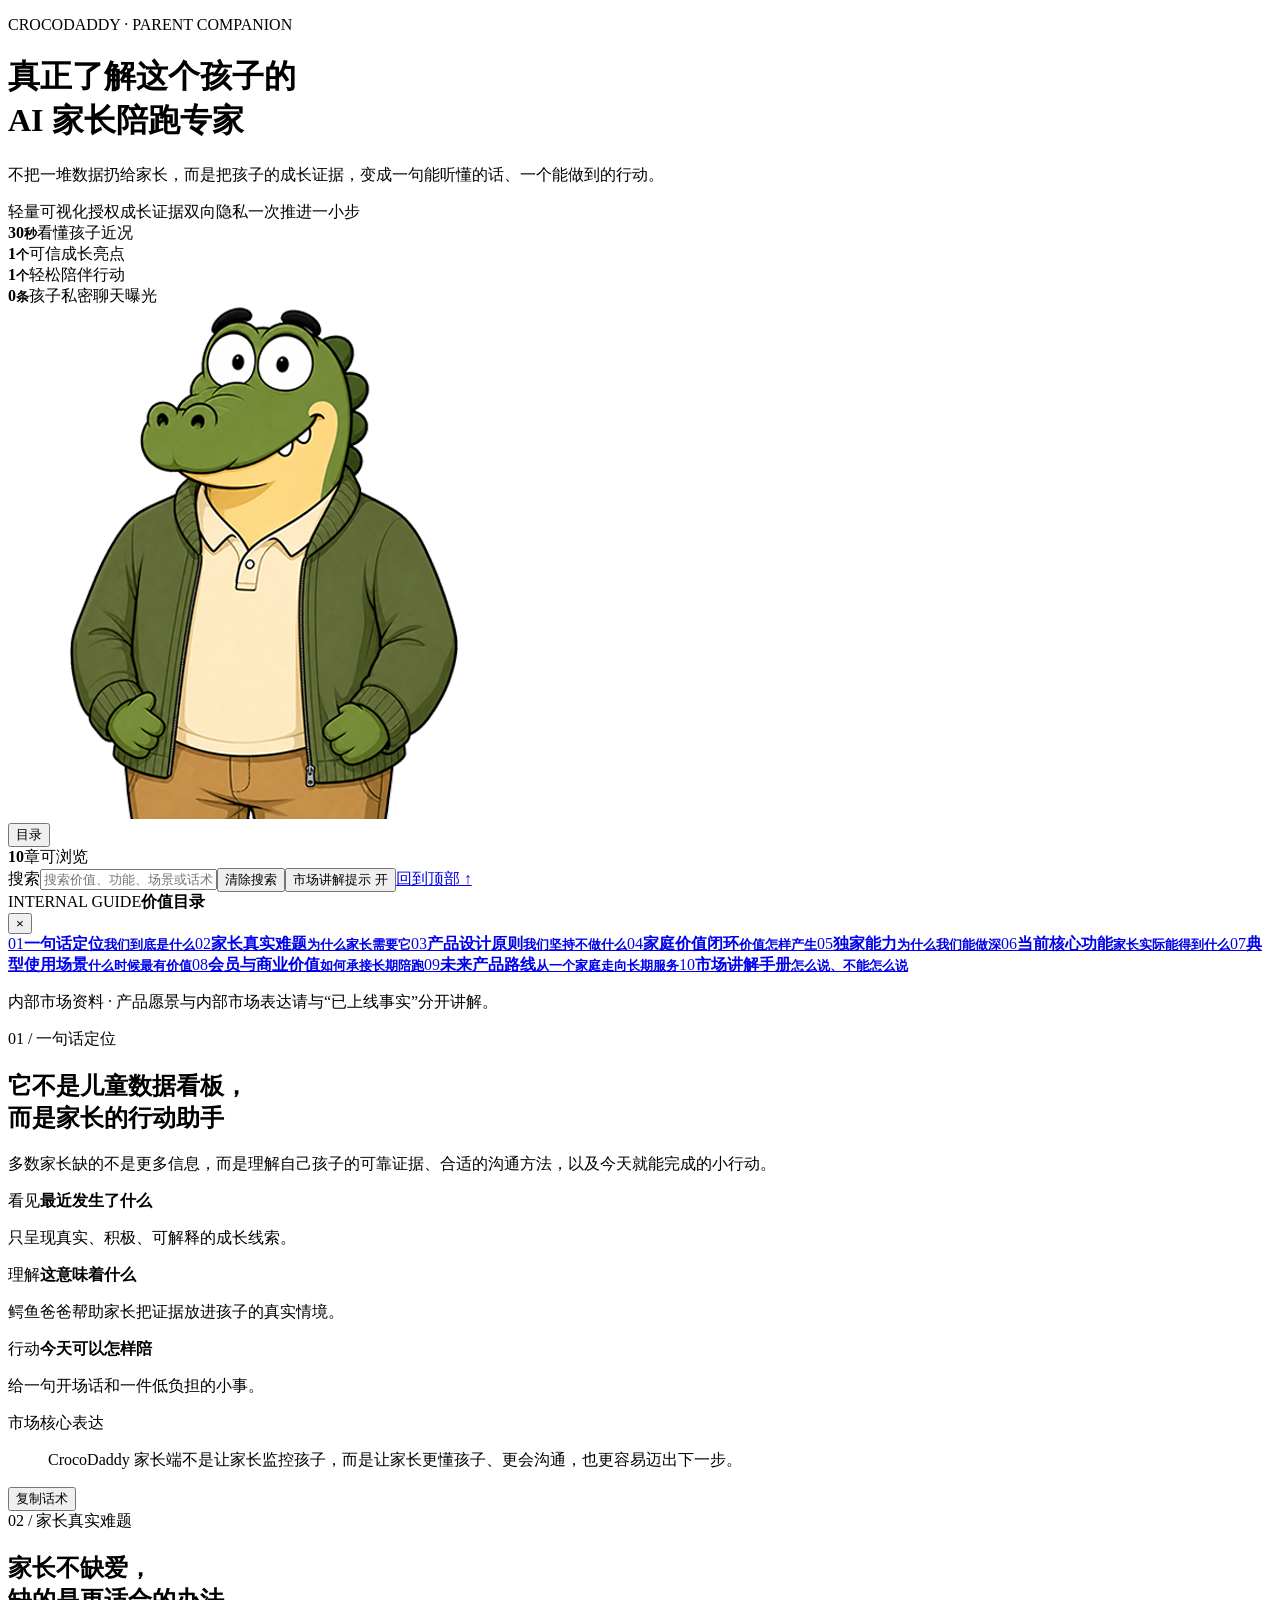
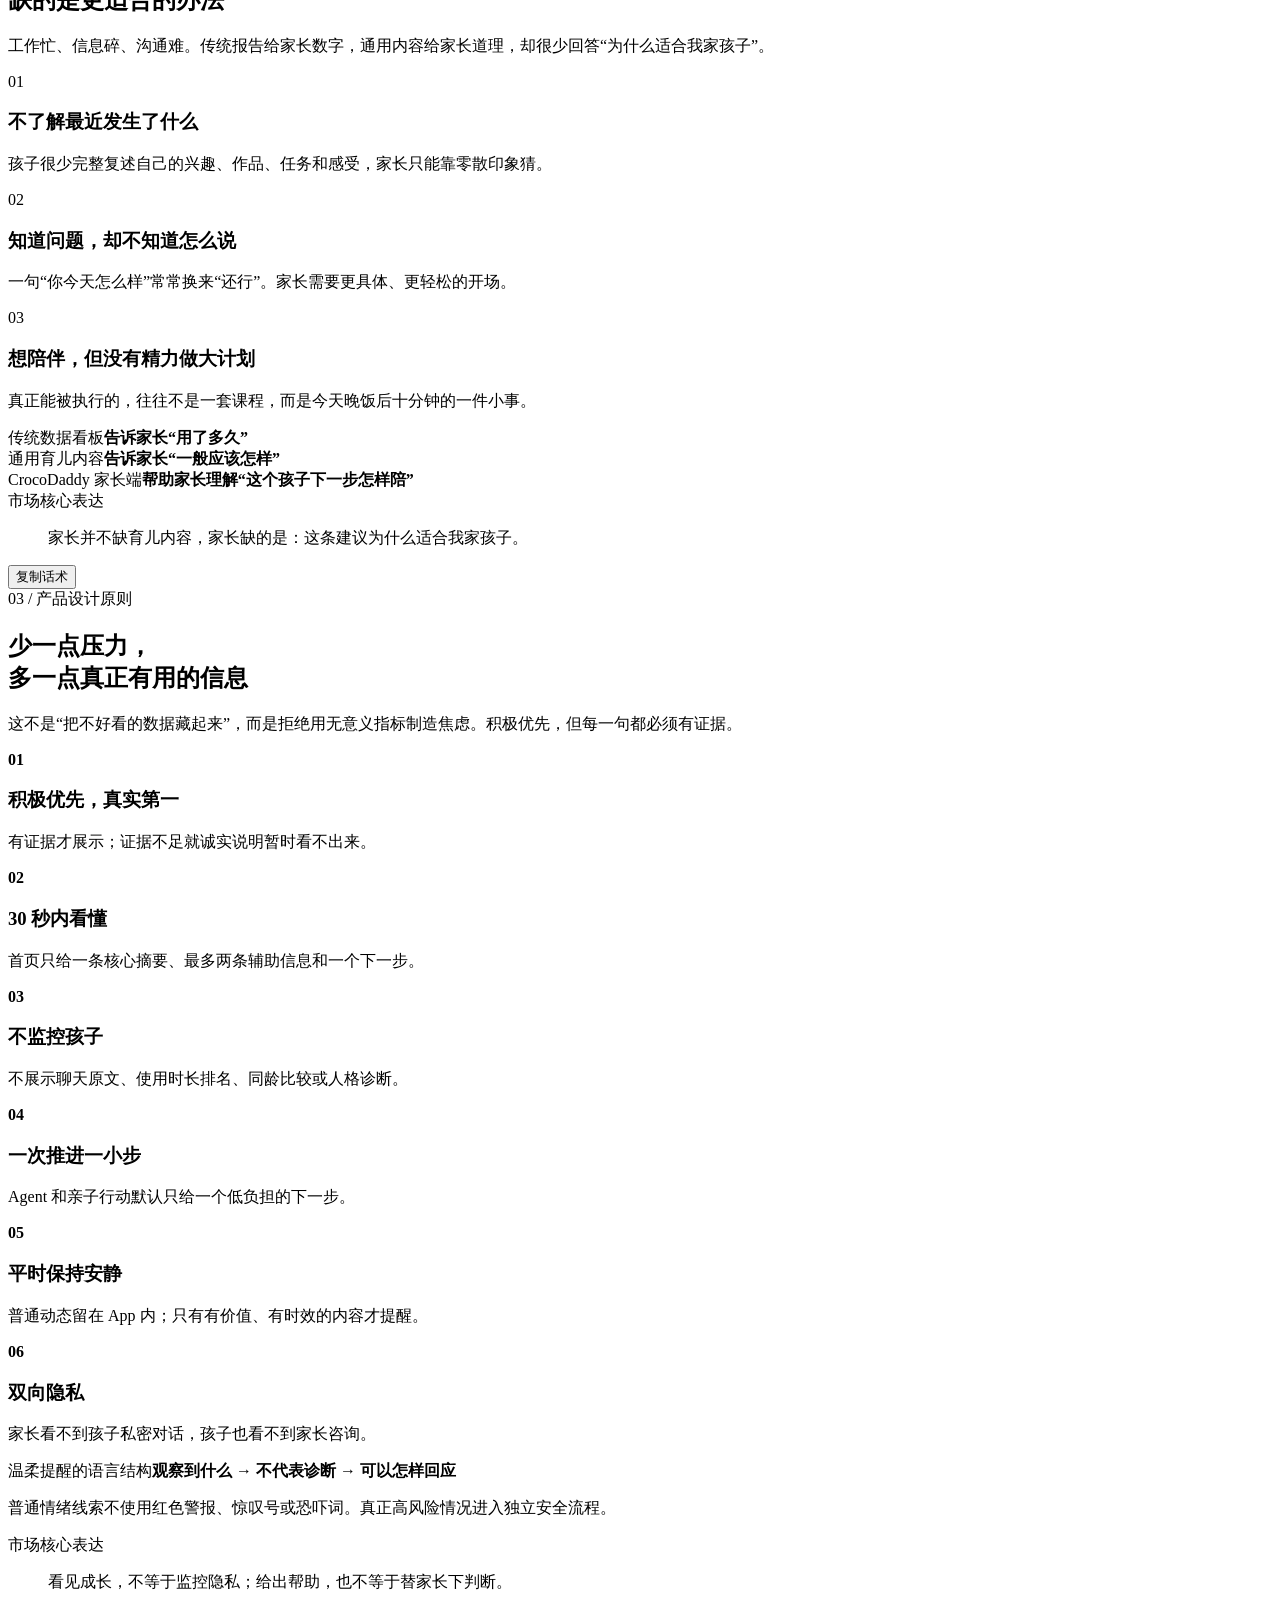
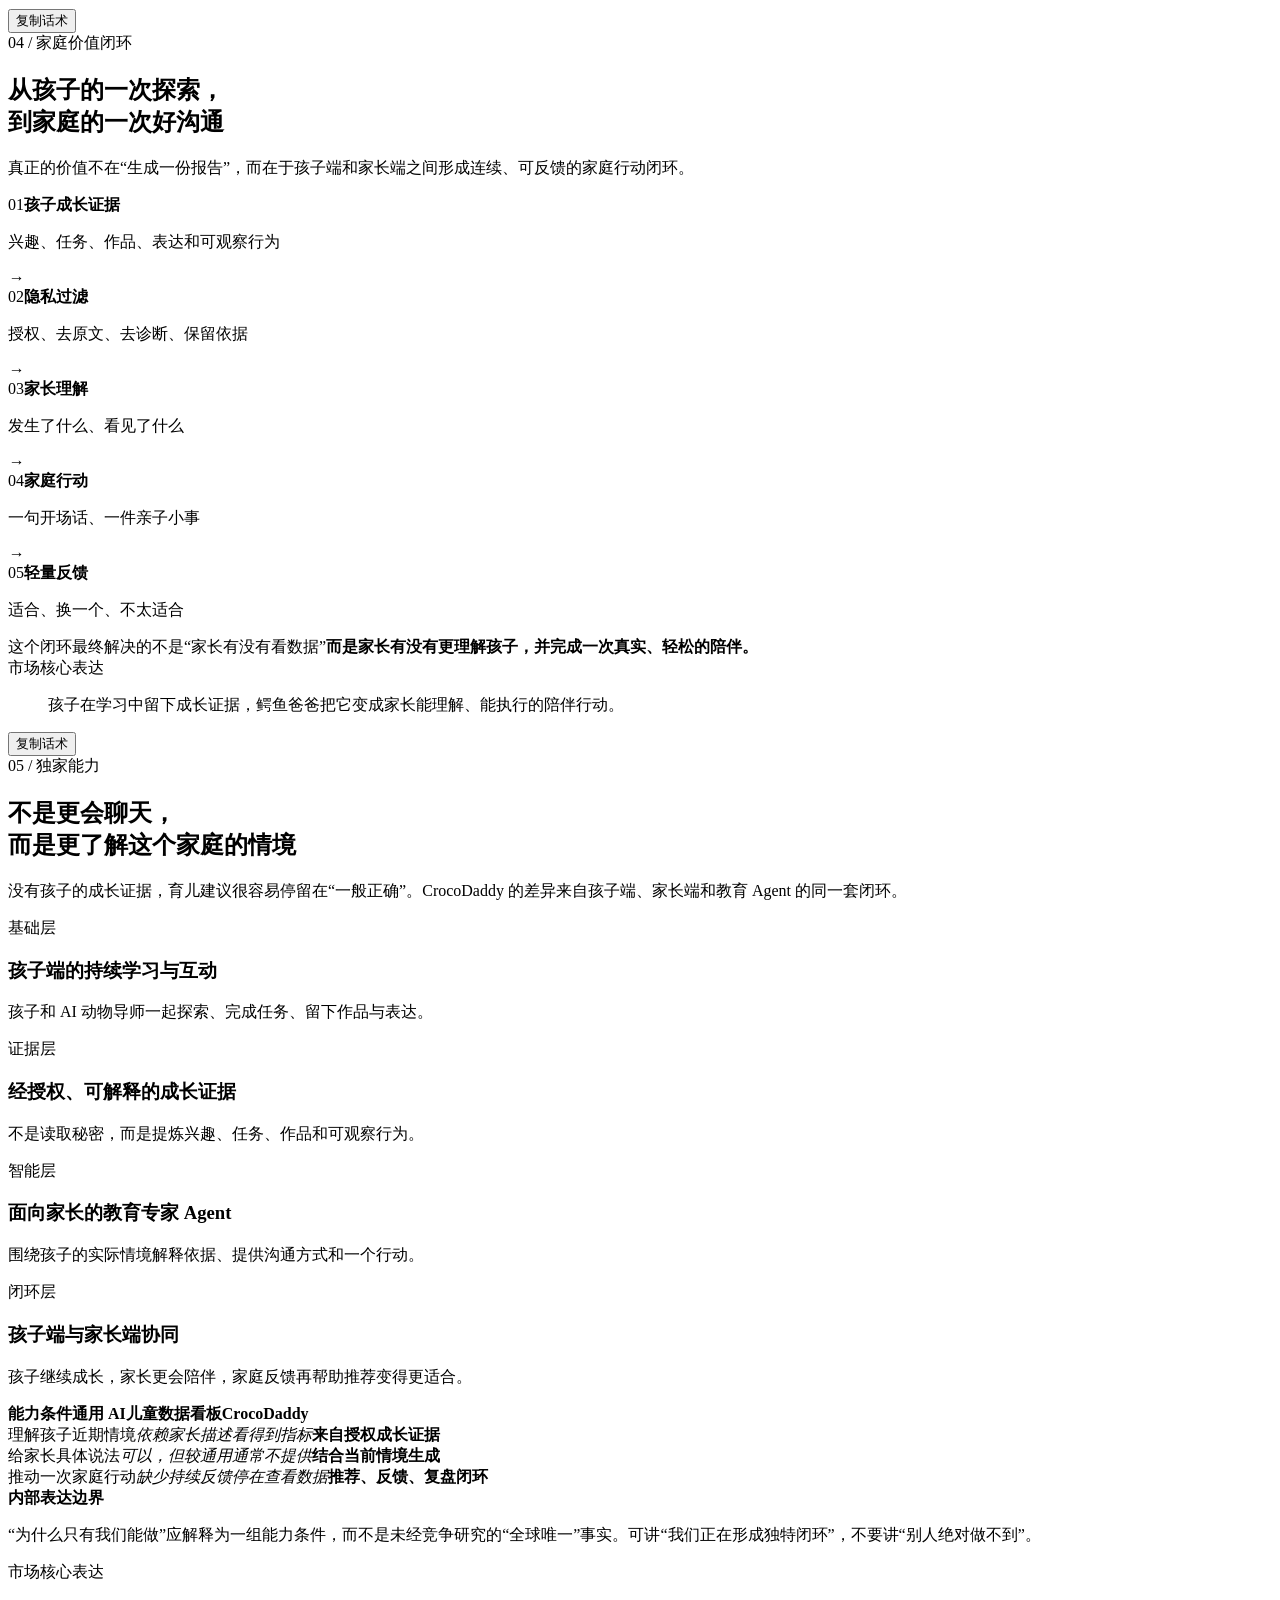
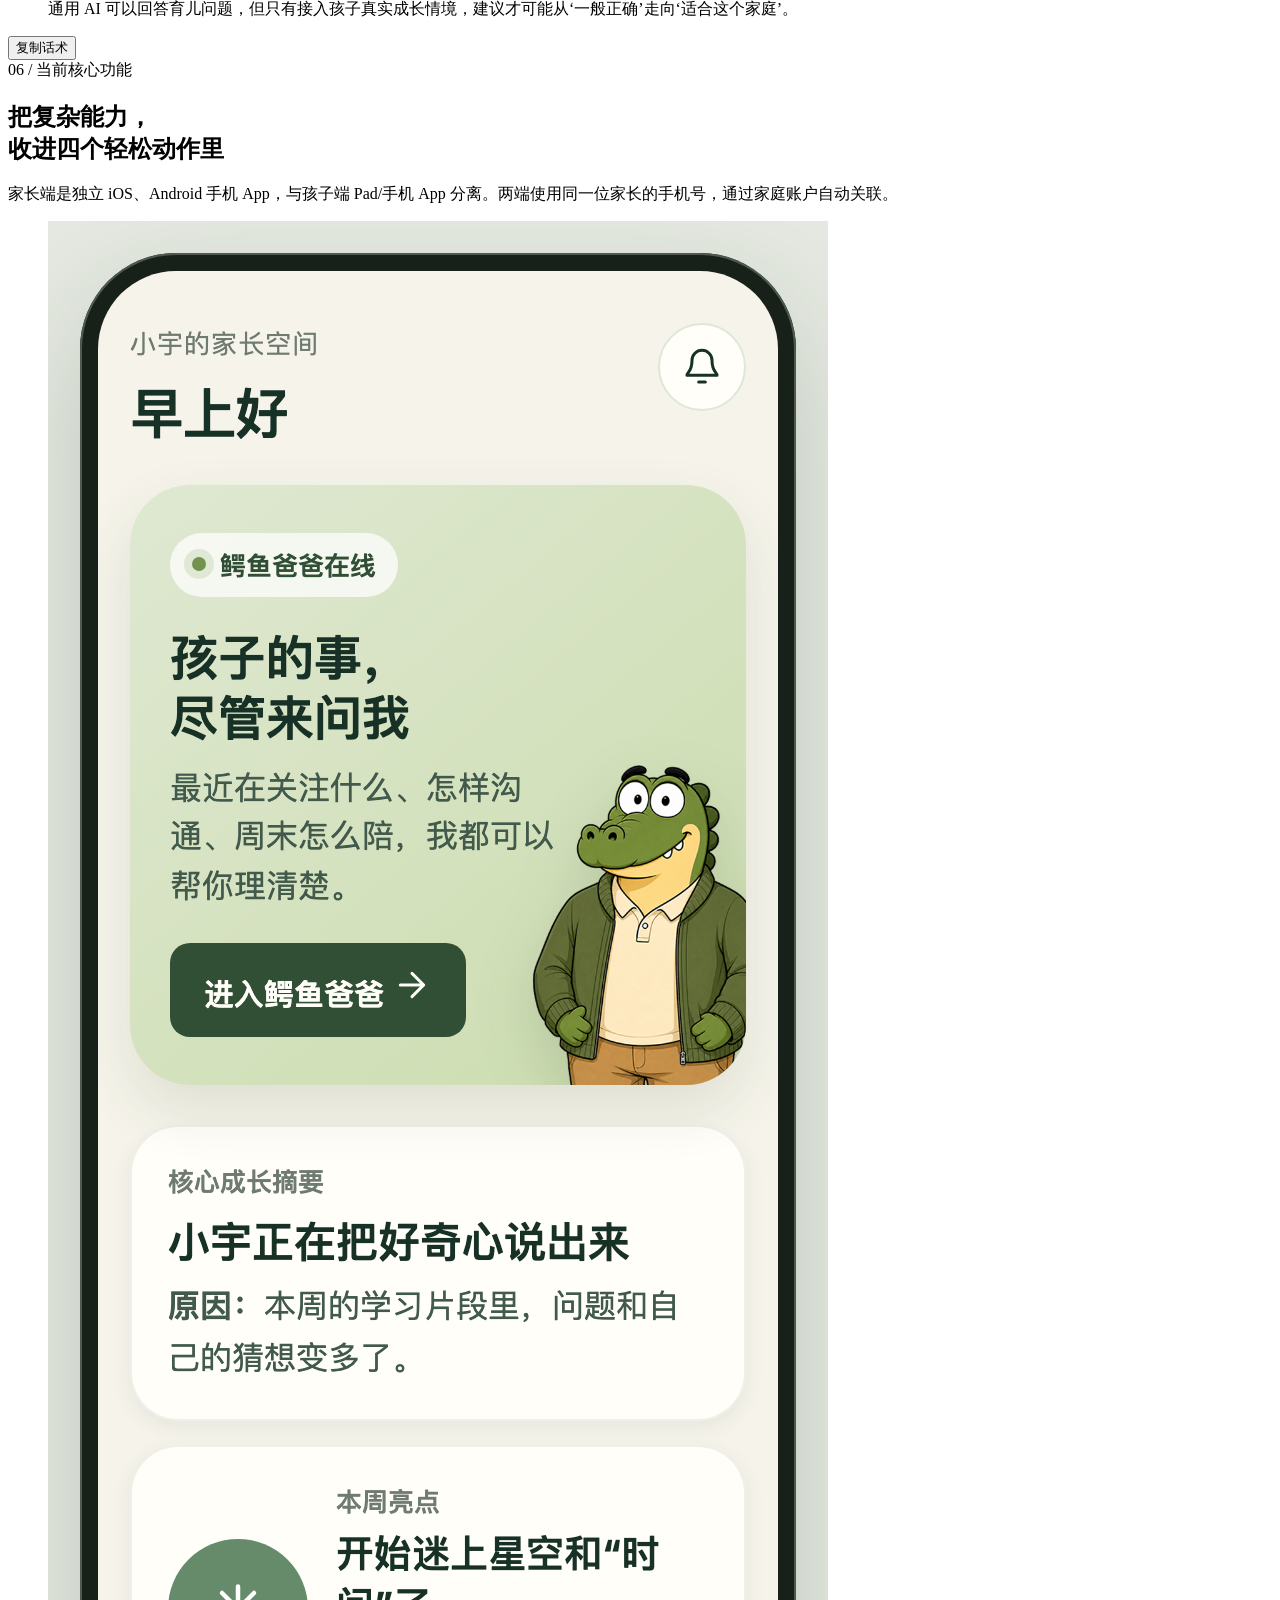
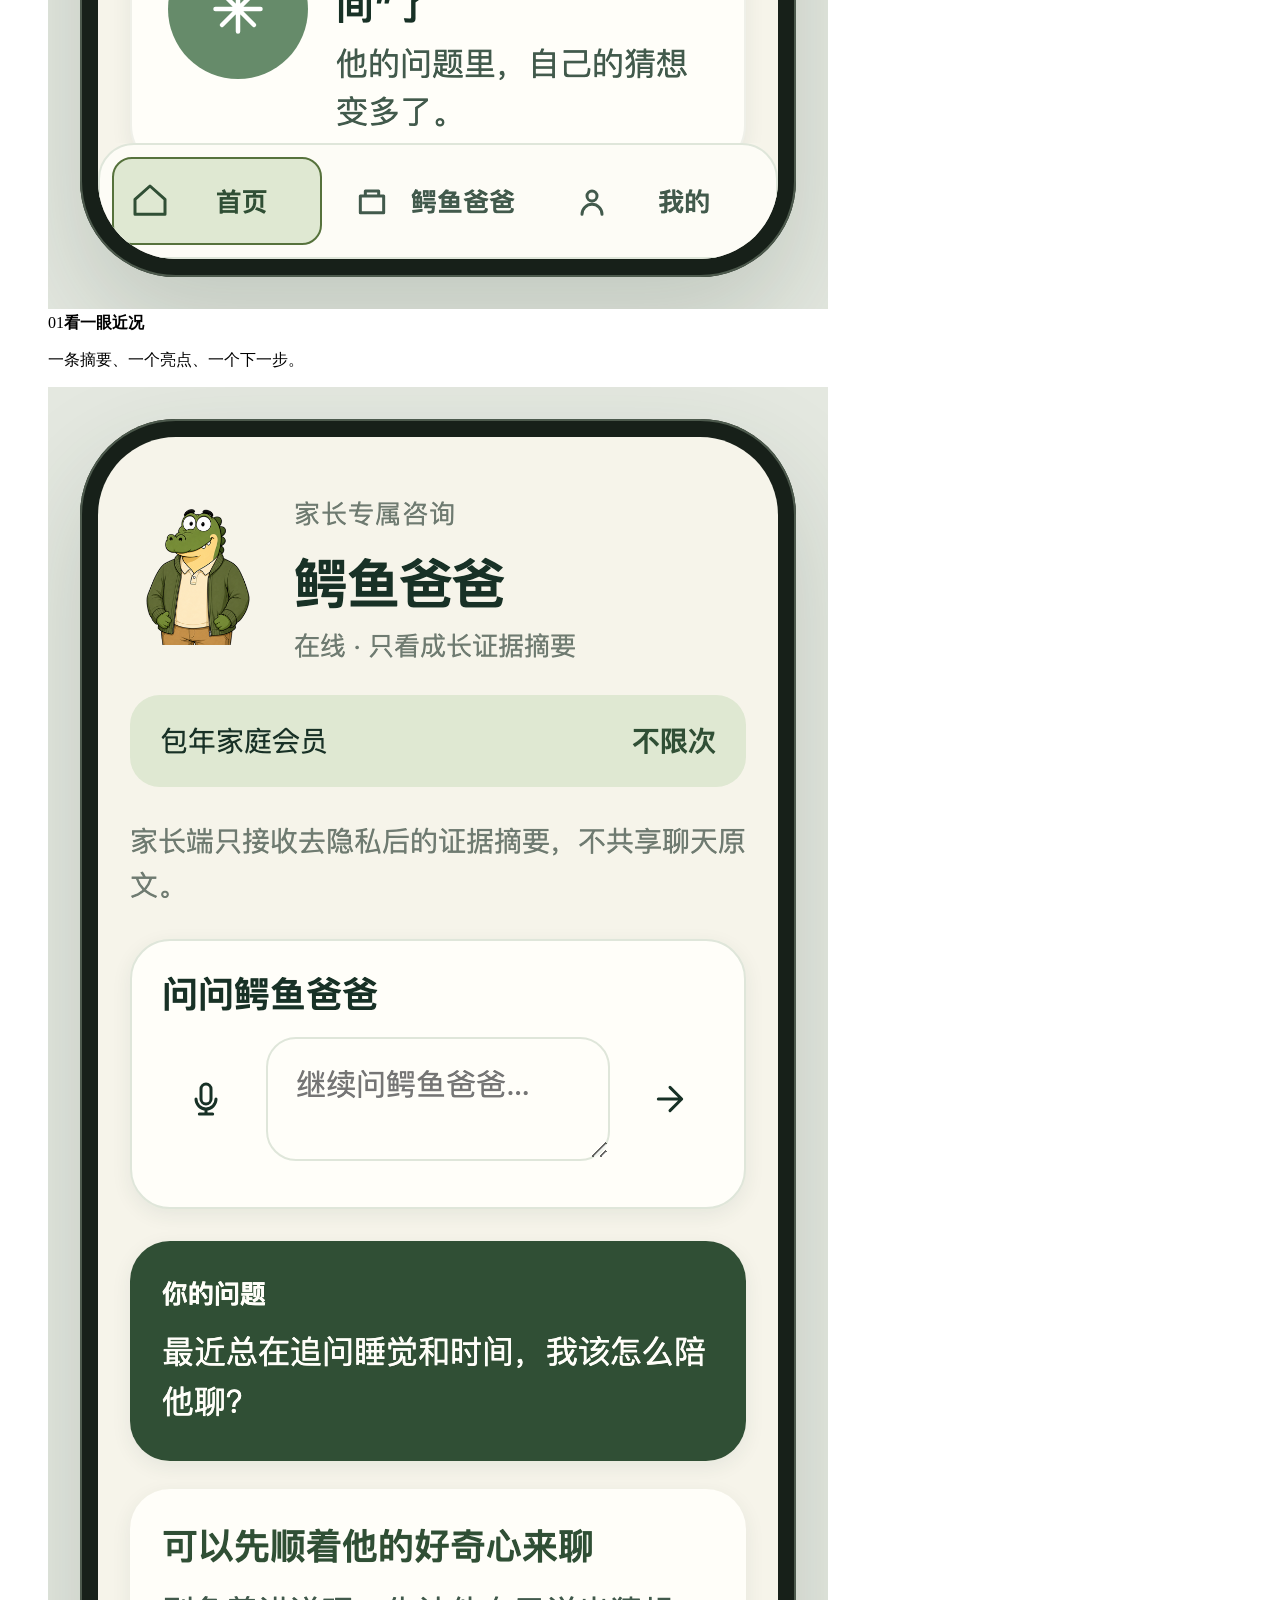
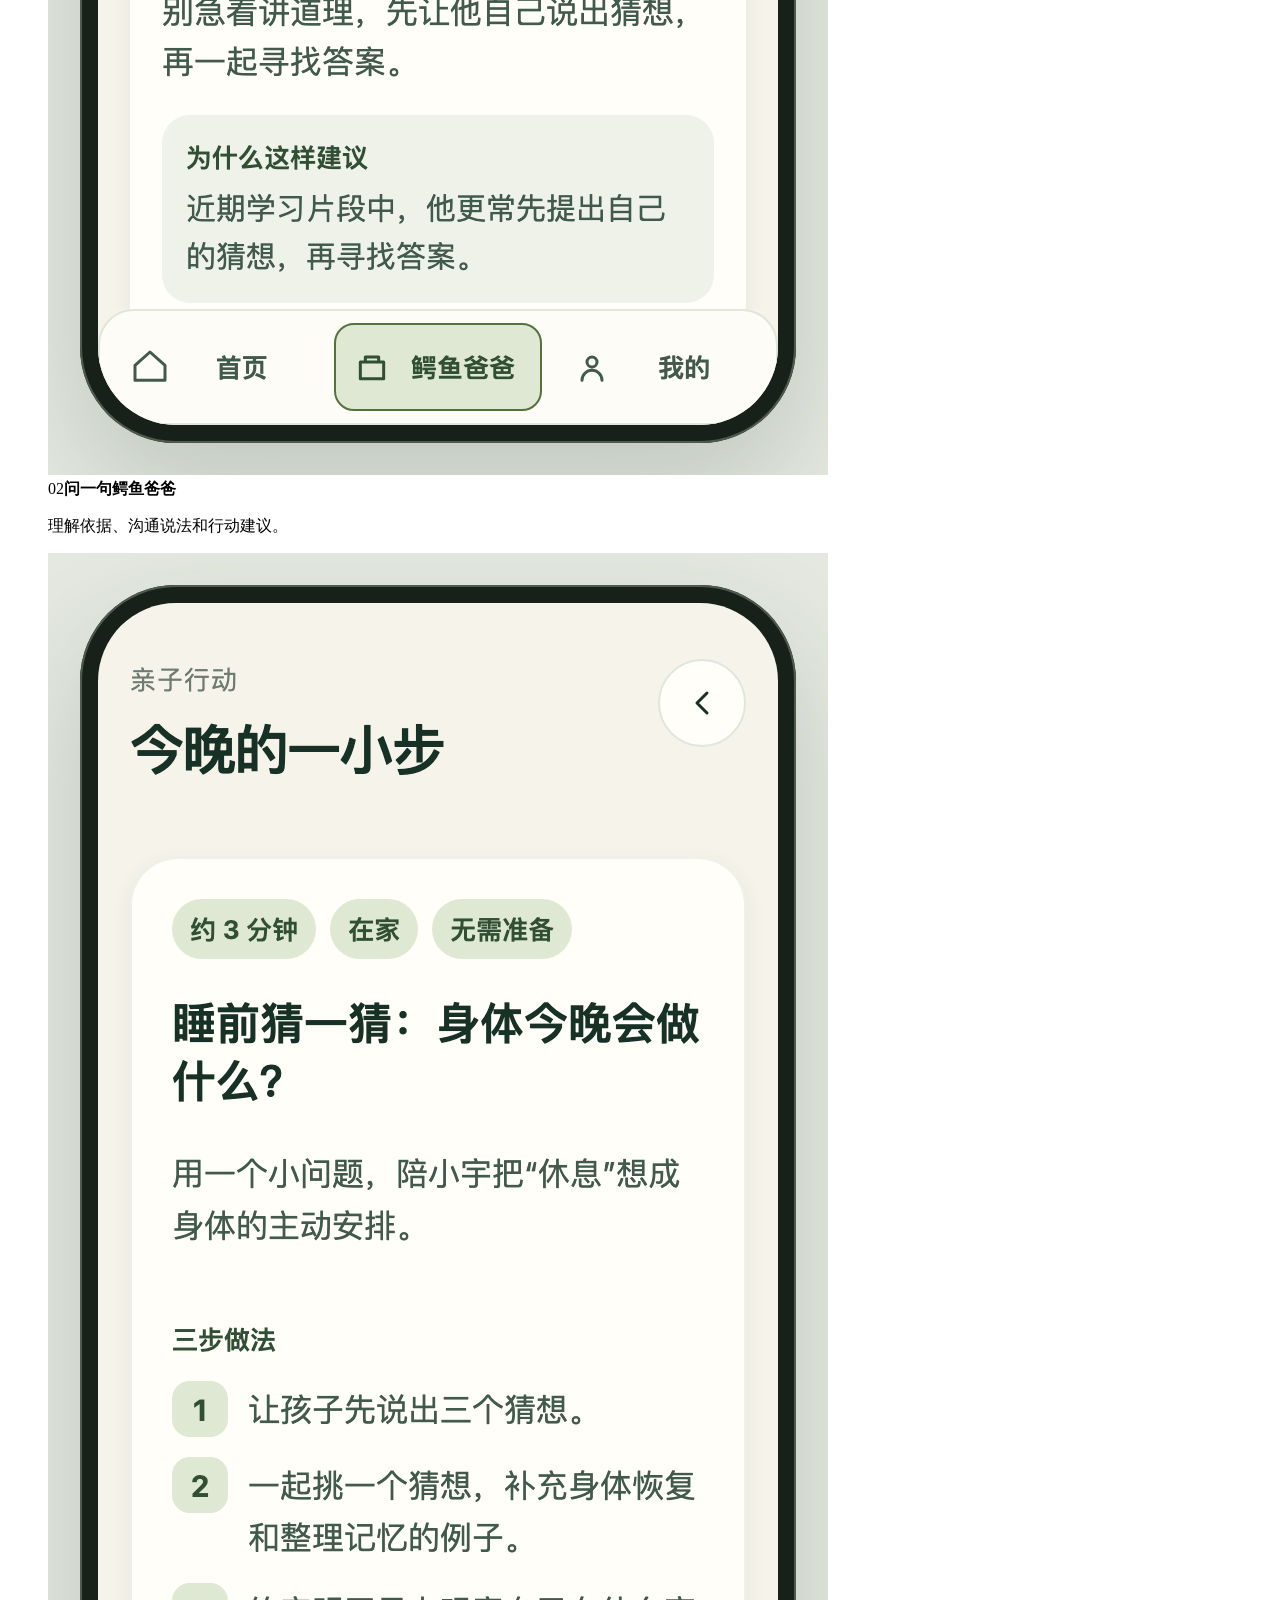
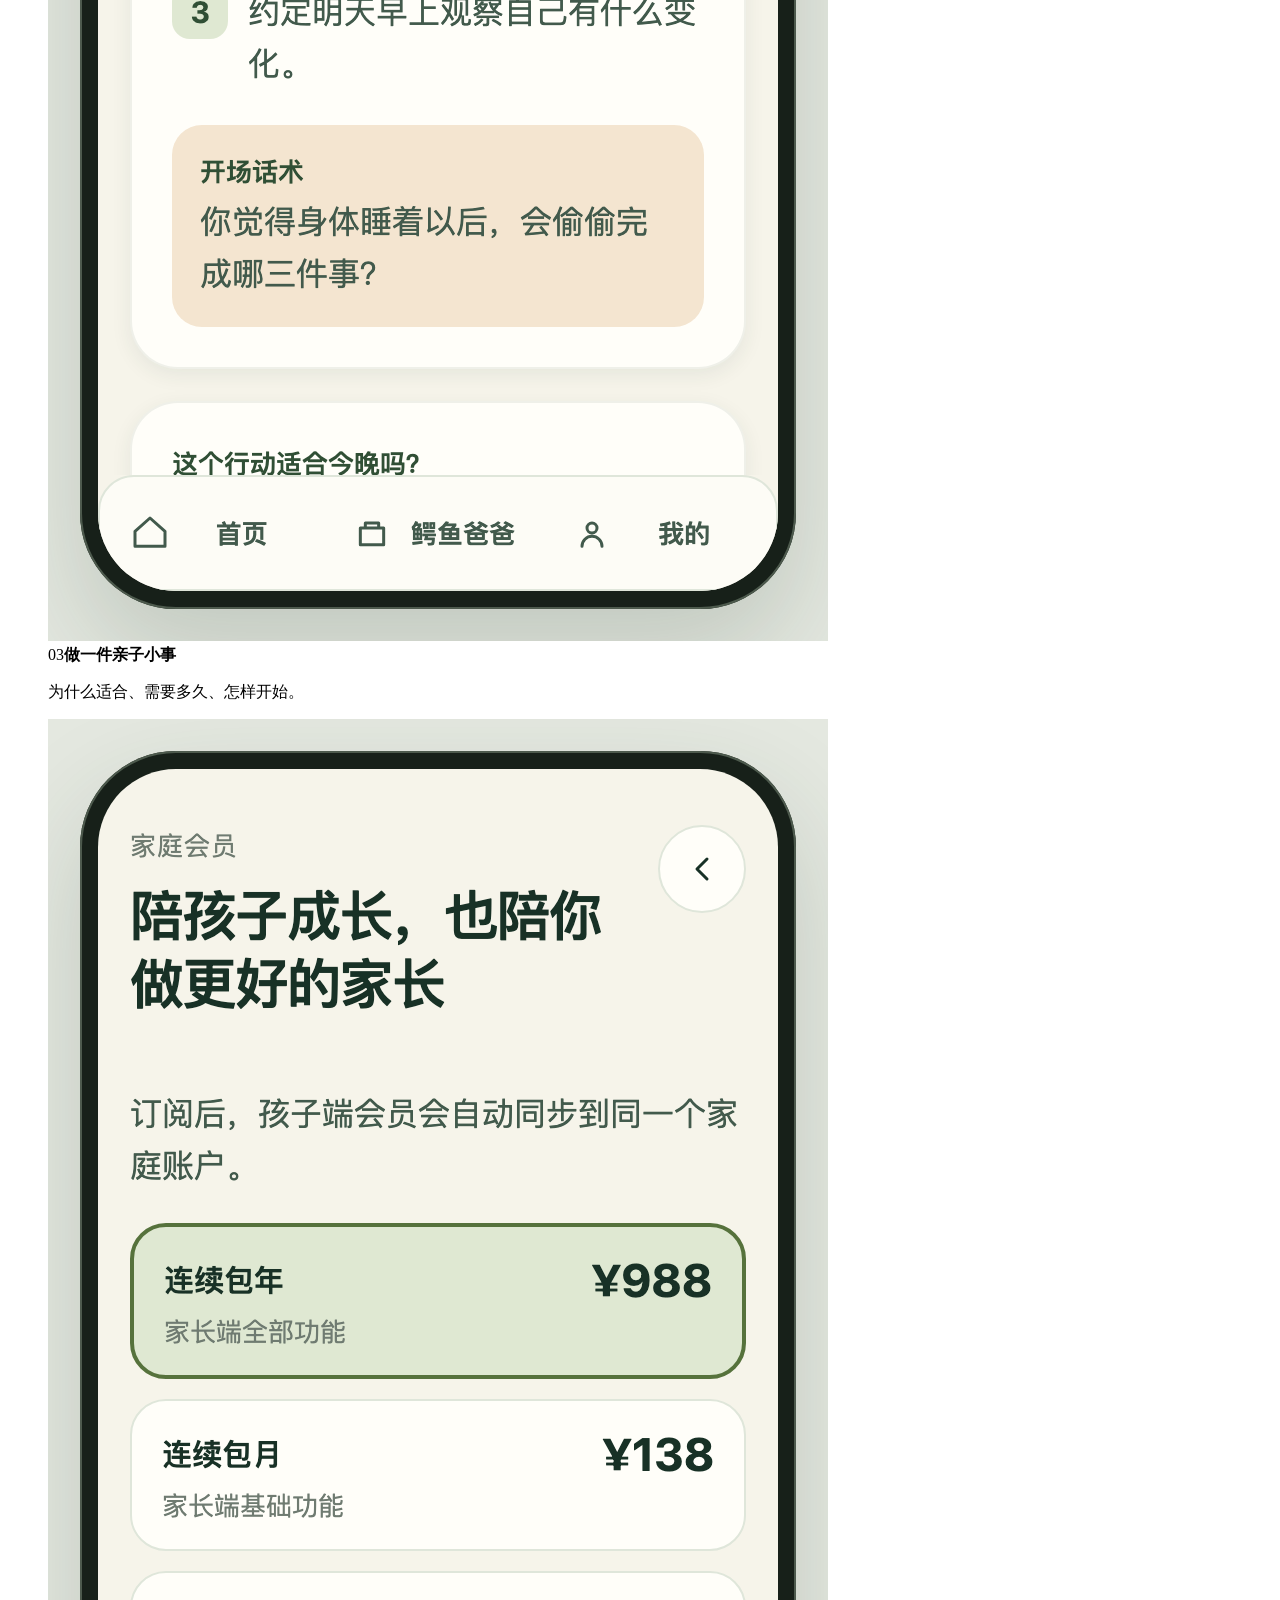
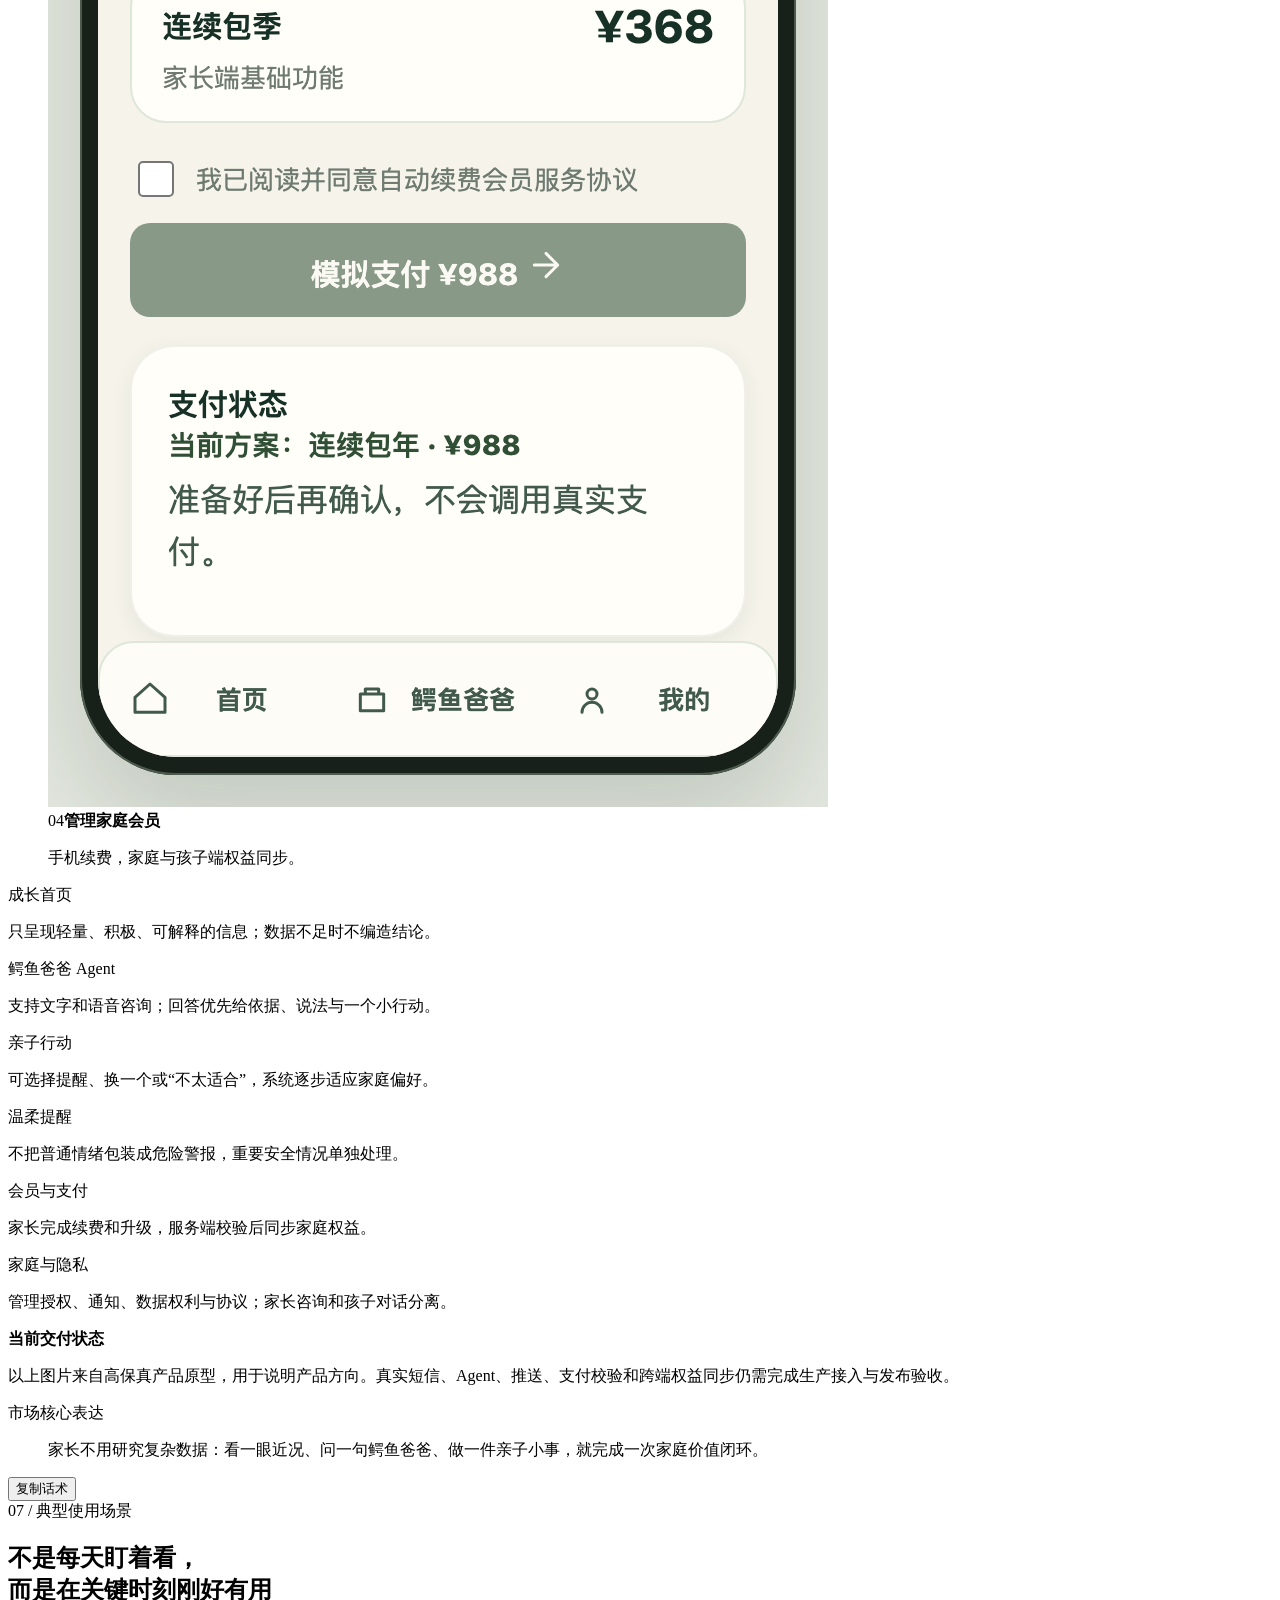
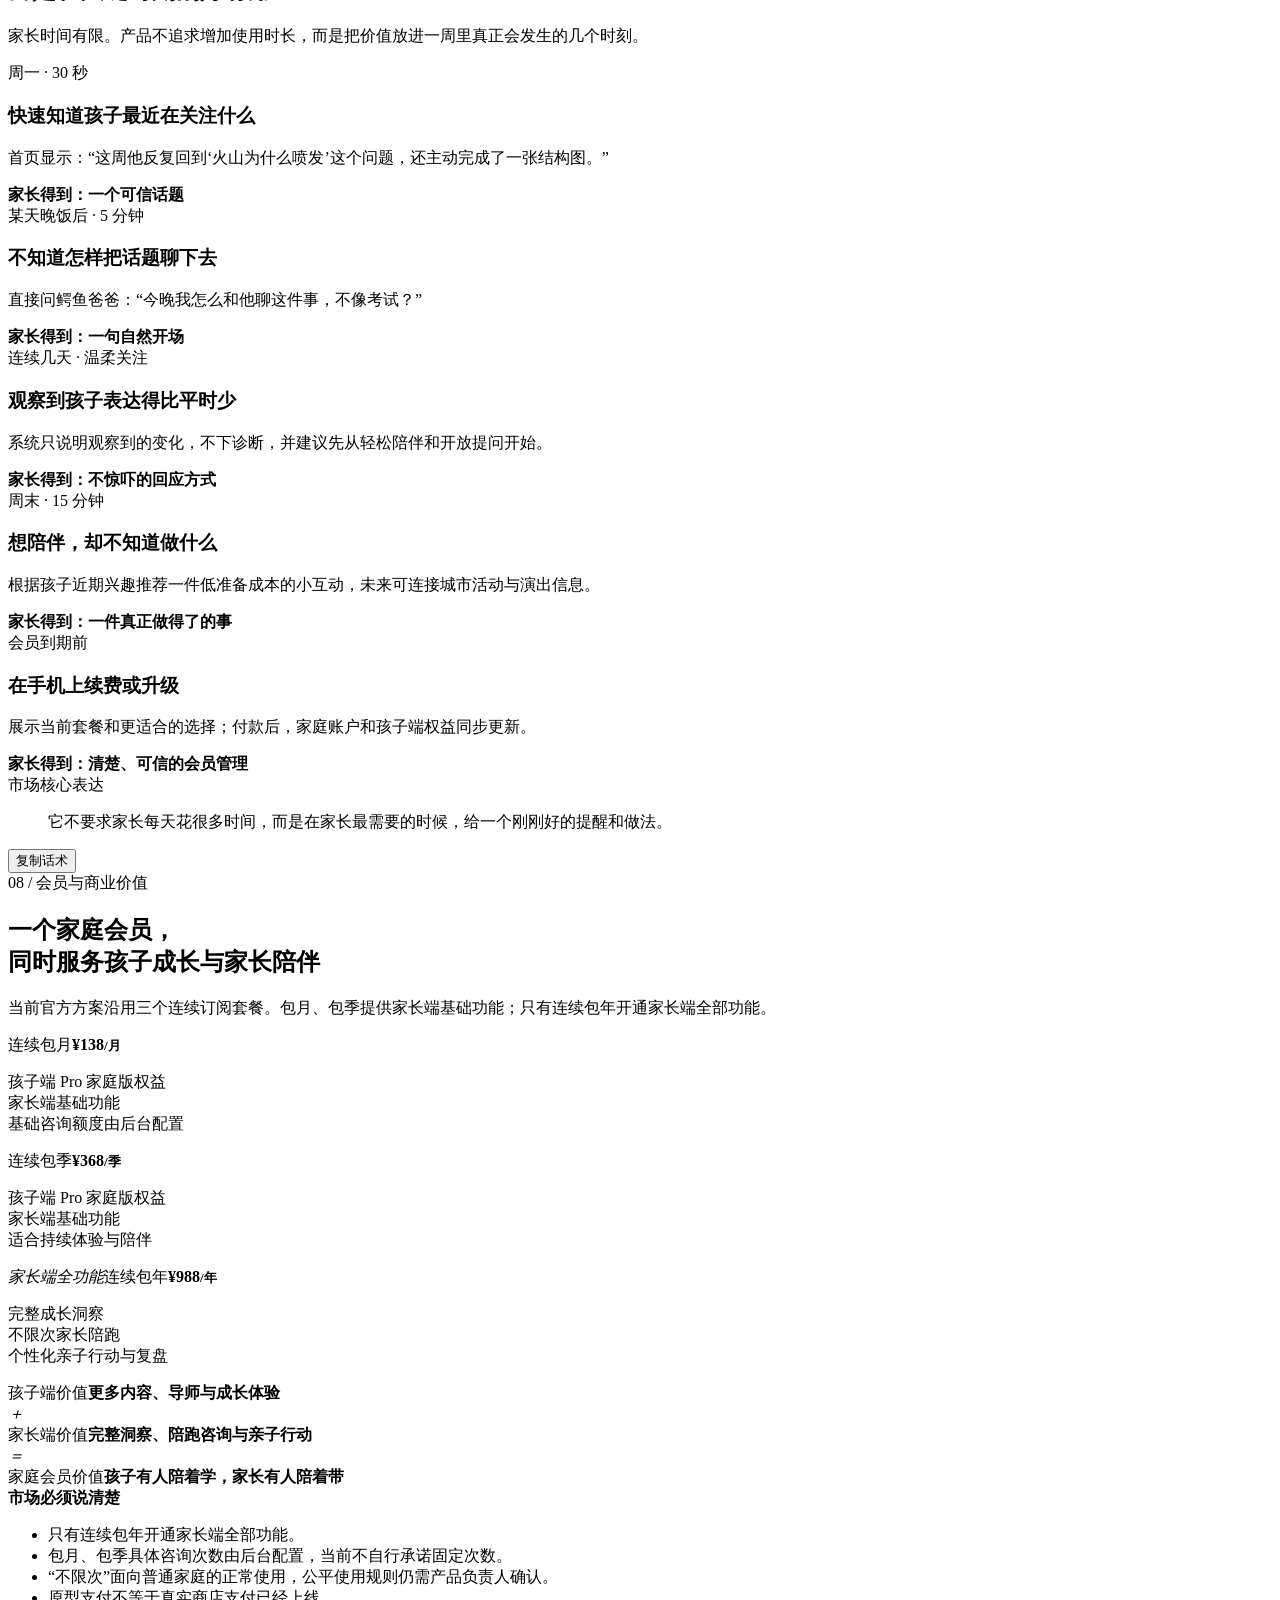
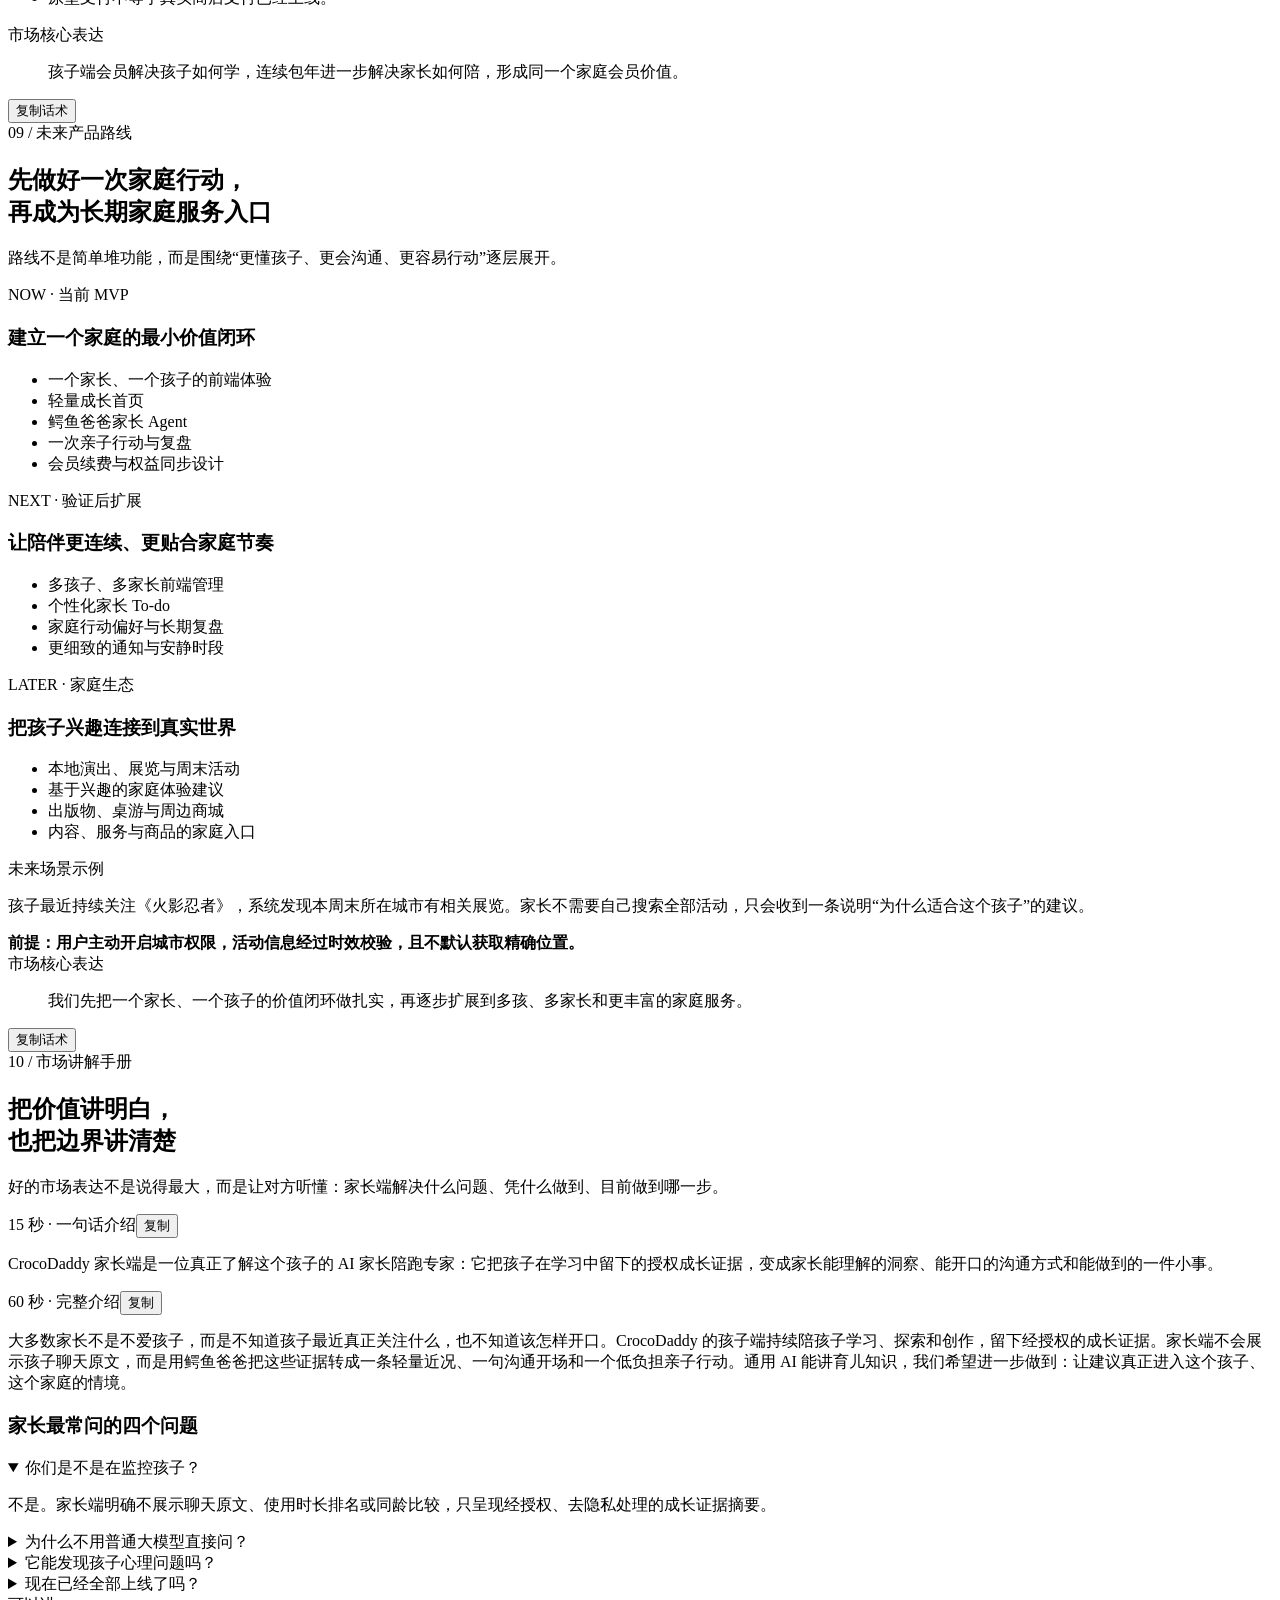
==== index.html @ efdc60c4 "Publish CrocoDaddy parent market handbook" ====
<!DOCTYPE html><html lang="zh-CN"><head><meta charSet="utf-8"/><meta name="viewport" content="width=device-width, initial-scale=1"/><link rel="preload" as="image" href="/assets/crocodaddy.png" fetchPriority="high"/><link rel="stylesheet" href="/crocodaddy-parent-market-handbook/_next/static/chunks/0~9d7ca-g241g.css" data-precedence="next"/><link rel="preload" as="script" fetchPriority="low" href="/crocodaddy-parent-market-handbook/_next/static/chunks/0fye4n_fv7~5n.js"/><script src="/crocodaddy-parent-market-handbook/_next/static/chunks/0smvvq6-~b6a4.js" async=""></script><script src="/crocodaddy-parent-market-handbook/_next/static/chunks/07wqkk45vb..e.js" async=""></script><script src="/crocodaddy-parent-market-handbook/_next/static/chunks/turbopack-0c5nhnpudoomc.js" async=""></script><script src="/crocodaddy-parent-market-handbook/_next/static/chunks/0l.11ad12x.th.js" async=""></script><script src="/crocodaddy-parent-market-handbook/_next/static/chunks/02_.7b5.ajm4z.js" async=""></script><script src="/crocodaddy-parent-market-handbook/_next/static/chunks/0qct3i~mubxgd.js" async=""></script><title>CrocoDaddy 家长端市场价值手册</title><meta name="description" content="面向市场人员的 CrocoDaddy 家长端产品定位、价值、功能与讲解手册。"/><meta property="og:title" content="CrocoDaddy 家长端"/><meta property="og:description" content="真正了解这个孩子的 AI 家长陪跑专家"/><meta property="og:image" content="http://localhost:3000/og.png"/><meta property="og:image:width" content="1731"/><meta property="og:image:height" content="909"/><meta property="og:image:alt" content="CrocoDaddy 家长端市场价值手册"/><meta name="twitter:card" content="summary_large_image"/><meta name="twitter:title" content="CrocoDaddy 家长端"/><meta name="twitter:description" content="真正了解这个孩子的 AI 家长陪跑专家"/><meta name="twitter:image" content="http://localhost:3000/og.png"/><script src="/crocodaddy-parent-market-handbook/_next/static/chunks/03~yq9q893hmn.js" noModule=""></script></head><body><div hidden=""><!--$--><!--/$--></div><main class="site-shell" id="top"><header class="hero"><div class="hero__copy"><p class="eyebrow">CROCODADDY · PARENT COMPANION</p><h1>真正了解这个孩子的<br/>AI 家长陪跑专家</h1><p class="hero__lead">不把一堆数据扔给家长，而是把孩子的成长证据，变成一句能听懂的话、一个能做到的行动。</p><div class="hero__tags" aria-label="产品原则"><span>轻量可视化</span><span>授权成长证据</span><span>双向隐私</span><span>一次推进一小步</span></div></div><div class="hero__character"><div class="hero__metrics" aria-label="四项核心价值"><div aria-label="30 秒看懂孩子近况"><strong>30<small>秒</small></strong><span>看懂孩子近况</span></div><div aria-label="1 个可信成长亮点"><strong>1<small>个</small></strong><span>可信成长亮点</span></div><div aria-label="1 个轻松陪伴行动"><strong>1<small>个</small></strong><span>轻松陪伴行动</span></div><div aria-label="0 条孩子私密聊天曝光"><strong>0<small>条</small></strong><span>孩子私密聊天曝光</span></div></div><img src="/assets/crocodaddy.png" alt="鳄鱼爸爸官方形象" width="512" height="512" fetchPriority="high"/></div></header><section class="utility-bar" aria-label="手册浏览工具"><button class="mobile-menu-button" type="button" aria-expanded="false">目录</button><div class="utility-bar__count"><strong>10</strong><span>章可浏览</span></div><label class="search-box"><span>搜索</span><input aria-label="搜索家长端价值手册" placeholder="搜索价值、功能、场景或话术" value=""/></label><button type="button">清除搜索</button><button class="notes-toggle" type="button" aria-pressed="true">市场讲解提示 <!-- -->开</button><a href="#top">回到顶部 ↑</a></section><div class="content-shell"><aside class="sidebar " aria-label="市场价值目录"><div class="sidebar__head"><div><span>INTERNAL GUIDE</span><strong>价值目录</strong></div><button type="button" aria-label="关闭目录">×</button></div><nav><a href="#positioning" class="is-active"><span>01</span><strong>一句话定位<small>我们到底是什么</small></strong></a><a href="#problem" class=""><span>02</span><strong>家长真实难题<small>为什么家长需要它</small></strong></a><a href="#principles" class=""><span>03</span><strong>产品设计原则<small>我们坚持不做什么</small></strong></a><a href="#loop" class=""><span>04</span><strong>家庭价值闭环<small>价值怎样产生</small></strong></a><a href="#moat" class=""><span>05</span><strong>独家能力<small>为什么我们能做深</small></strong></a><a href="#features" class=""><span>06</span><strong>当前核心功能<small>家长实际能得到什么</small></strong></a><a href="#scenarios" class=""><span>07</span><strong>典型使用场景<small>什么时候最有价值</small></strong></a><a href="#membership" class=""><span>08</span><strong>会员与商业价值<small>如何承接长期陪跑</small></strong></a><a href="#roadmap" class=""><span>09</span><strong>未来产品路线<small>从一个家庭走向长期服务</small></strong></a><a href="#playbook" class=""><span>10</span><strong>市场讲解手册<small>怎么说、不能怎么说</small></strong></a></nav><p class="sidebar__note">内部市场资料 · 产品愿景与内部市场表达请与“已上线事实”分开讲解。</p></aside><div class="content"><section class="chapter chapter--intro" id="positioning"><div class="chapter__kicker">01 / 一句话定位</div><div class="chapter__heading"><h2>它不是儿童数据看板，<br/>而是家长的行动助手</h2><p>多数家长缺的不是更多信息，而是理解自己孩子的可靠证据、合适的沟通方法，以及今天就能完成的小行动。</p></div><div class="positioning-grid"><article><span>看见</span><strong>最近发生了什么</strong><p>只呈现真实、积极、可解释的成长线索。</p></article><article><span>理解</span><strong>这意味着什么</strong><p>鳄鱼爸爸帮助家长把证据放进孩子的真实情境。</p></article><article><span>行动</span><strong>今天可以怎样陪</strong><p>给一句开场话和一件低负担的小事。</p></article></div><div class="talk-track "><span>市场核心表达</span><blockquote>CrocoDaddy 家长端不是让家长监控孩子，而是让家长更懂孩子、更会沟通，也更容易迈出下一步。</blockquote><button class="copy-button" type="button">复制话术</button></div></section><section class="chapter" id="problem"><div class="chapter__kicker">02 / 家长真实难题</div><div class="chapter__heading"><h2>家长不缺爱，<br/>缺的是更适合的办法</h2><p>工作忙、信息碎、沟通难。传统报告给家长数字，通用内容给家长道理，却很少回答“为什么适合我家孩子”。</p></div><div class="problem-grid"><article><span>01</span><h3>不了解最近发生了什么</h3><p>孩子很少完整复述自己的兴趣、作品、任务和感受，家长只能靠零散印象猜。</p></article><article><span>02</span><h3>知道问题，却不知道怎么说</h3><p>一句“你今天怎么样”常常换来“还行”。家长需要更具体、更轻松的开场。</p></article><article><span>03</span><h3>想陪伴，但没有精力做大计划</h3><p>真正能被执行的，往往不是一套课程，而是今天晚饭后十分钟的一件小事。</p></article></div><div class="contrast-strip"><div><span>传统数据看板</span><strong>告诉家长“用了多久”</strong></div><div><span>通用育儿内容</span><strong>告诉家长“一般应该怎样”</strong></div><div class="is-highlight"><span>CrocoDaddy 家长端</span><strong>帮助家长理解“这个孩子下一步怎样陪”</strong></div></div><div class="talk-track "><span>市场核心表达</span><blockquote>家长并不缺育儿内容，家长缺的是：这条建议为什么适合我家孩子。</blockquote><button class="copy-button" type="button">复制话术</button></div></section><section class="chapter" id="principles"><div class="chapter__kicker">03 / 产品设计原则</div><div class="chapter__heading"><h2>少一点压力，<br/>多一点真正有用的信息</h2><p>这不是“把不好看的数据藏起来”，而是拒绝用无意义指标制造焦虑。积极优先，但每一句都必须有证据。</p></div><div class="principle-grid"><article><b>01</b><h3>积极优先，真实第一</h3><p>有证据才展示；证据不足就诚实说明暂时看不出来。</p></article><article><b>02</b><h3>30 秒内看懂</h3><p>首页只给一条核心摘要、最多两条辅助信息和一个下一步。</p></article><article><b>03</b><h3>不监控孩子</h3><p>不展示聊天原文、使用时长排名、同龄比较或人格诊断。</p></article><article><b>04</b><h3>一次推进一小步</h3><p>Agent 和亲子行动默认只给一个低负担的下一步。</p></article><article><b>05</b><h3>平时保持安静</h3><p>普通动态留在 App 内；只有有价值、有时效的内容才提醒。</p></article><article><b>06</b><h3>双向隐私</h3><p>家长看不到孩子私密对话，孩子也看不到家长咨询。</p></article></div><div class="gentle-card"><div><span>温柔提醒的语言结构</span><strong>观察到什么 → 不代表诊断 → 可以怎样回应</strong></div><p>普通情绪线索不使用红色警报、惊叹号或恐吓词。真正高风险情况进入独立安全流程。</p></div><div class="talk-track "><span>市场核心表达</span><blockquote>看见成长，不等于监控隐私；给出帮助，也不等于替家长下判断。</blockquote><button class="copy-button" type="button">复制话术</button></div></section><section class="chapter" id="loop"><div class="chapter__kicker">04 / 家庭价值闭环</div><div class="chapter__heading"><h2>从孩子的一次探索，<br/>到家庭的一次好沟通</h2><p>真正的价值不在“生成一份报告”，而在于孩子端和家长端之间形成连续、可反馈的家庭行动闭环。</p></div><div class="value-loop" aria-label="家庭价值闭环"><div><span>01</span><strong>孩子成长证据</strong><p>兴趣、任务、作品、表达和可观察行为</p></div><i>→</i><div><span>02</span><strong>隐私过滤</strong><p>授权、去原文、去诊断、保留依据</p></div><i>→</i><div><span>03</span><strong>家长理解</strong><p>发生了什么、看见了什么</p></div><i>→</i><div><span>04</span><strong>家庭行动</strong><p>一句开场话、一件亲子小事</p></div><i>→</i><div><span>05</span><strong>轻量反馈</strong><p>适合、换一个、不太适合</p></div></div><div class="loop-outcome"><span>这个闭环最终解决的不是“家长有没有看数据”</span><strong>而是家长有没有更理解孩子，并完成一次真实、轻松的陪伴。</strong></div><div class="talk-track "><span>市场核心表达</span><blockquote>孩子在学习中留下成长证据，鳄鱼爸爸把它变成家长能理解、能执行的陪伴行动。</blockquote><button class="copy-button" type="button">复制话术</button></div></section><section class="chapter" id="moat"><div class="chapter__kicker">05 / 独家能力</div><div class="chapter__heading"><h2>不是更会聊天，<br/>而是更了解这个家庭的情境</h2><p>没有孩子的成长证据，育儿建议很容易停留在“一般正确”。CrocoDaddy 的差异来自孩子端、家长端和教育 Agent 的同一套闭环。</p></div><div class="moat-stack"><article><span>基础层</span><h3>孩子端的持续学习与互动</h3><p>孩子和 AI 动物导师一起探索、完成任务、留下作品与表达。</p></article><article><span>证据层</span><h3>经授权、可解释的成长证据</h3><p>不是读取秘密，而是提炼兴趣、任务、作品和可观察行为。</p></article><article><span>智能层</span><h3>面向家长的教育专家 Agent</h3><p>围绕孩子的实际情境解释依据、提供沟通方式和一个行动。</p></article><article><span>闭环层</span><h3>孩子端与家长端协同</h3><p>孩子继续成长，家长更会陪伴，家庭反馈再帮助推荐变得更适合。</p></article></div><div class="moat-compare" role="table" aria-label="三类产品能力对比"><div role="row"><strong role="columnheader">能力条件</strong><strong role="columnheader">通用 AI</strong><strong role="columnheader">儿童数据看板</strong><strong role="columnheader">CrocoDaddy</strong></div><div role="row"><span>理解孩子近期情境</span><em>依赖家长描述</em><em>看得到指标</em><b>来自授权成长证据</b></div><div role="row"><span>给家长具体说法</span><em>可以，但较通用</em><em>通常不提供</em><b>结合当前情境生成</b></div><div role="row"><span>推动一次家庭行动</span><em>缺少持续反馈</em><em>停在查看数据</em><b>推荐、反馈、复盘闭环</b></div></div><div class="claim-boundary"><strong>内部表达边界</strong><p>“为什么只有我们能做”应解释为一组能力条件，而不是未经竞争研究的“全球唯一”事实。可讲“我们正在形成独特闭环”，不要讲“别人绝对做不到”。</p></div><div class="talk-track "><span>市场核心表达</span><blockquote>通用 AI 可以回答育儿问题，但只有接入孩子真实成长情境，建议才可能从‘一般正确’走向‘适合这个家庭’。</blockquote><button class="copy-button" type="button">复制话术</button></div></section><section class="chapter chapter--screens" id="features"><div class="chapter__kicker">06 / 当前核心功能</div><div class="chapter__heading"><h2>把复杂能力，<br/>收进四个轻松动作里</h2><p>家长端是独立 iOS、Android 手机 App，与孩子端 Pad/手机 App 分离。两端使用同一位家长的手机号，通过家庭账户自动关联。</p></div><div class="screen-gallery"><figure><div class="phone-shot"><img src="/assets/screens/home-ready.png" alt="家长端成长首页原型" width="780" height="1688" loading="lazy" decoding="async"/></div><figcaption><span>01</span><strong>看一眼近况</strong><p>一条摘要、一个亮点、一个下一步。</p></figcaption></figure><figure><div class="phone-shot"><img src="/assets/screens/agent.png" alt="鳄鱼爸爸家长咨询原型" width="780" height="1688" loading="lazy" decoding="async"/></div><figcaption><span>02</span><strong>问一句鳄鱼爸爸</strong><p>理解依据、沟通说法和行动建议。</p></figcaption></figure><figure><div class="phone-shot"><img src="/assets/screens/action.png" alt="亲子行动原型" width="780" height="1688" loading="lazy" decoding="async"/></div><figcaption><span>03</span><strong>做一件亲子小事</strong><p>为什么适合、需要多久、怎样开始。</p></figcaption></figure><figure><div class="phone-shot"><img src="/assets/screens/membership.png" alt="家庭会员原型" width="780" height="1688" loading="lazy" decoding="async"/></div><figcaption><span>04</span><strong>管理家庭会员</strong><p>手机续费，家庭与孩子端权益同步。</p></figcaption></figure></div><div class="feature-list"><article><span>成长首页</span><p>只呈现轻量、积极、可解释的信息；数据不足时不编造结论。</p></article><article><span>鳄鱼爸爸 Agent</span><p>支持文字和语音咨询；回答优先给依据、说法与一个小行动。</p></article><article><span>亲子行动</span><p>可选择提醒、换一个或“不太适合”，系统逐步适应家庭偏好。</p></article><article><span>温柔提醒</span><p>不把普通情绪包装成危险警报，重要安全情况单独处理。</p></article><article><span>会员与支付</span><p>家长完成续费和升级，服务端校验后同步家庭权益。</p></article><article><span>家庭与隐私</span><p>管理授权、通知、数据权利与协议；家长咨询和孩子对话分离。</p></article></div><div class="prototype-note"><strong>当前交付状态</strong><p>以上图片来自高保真产品原型，用于说明产品方向。真实短信、Agent、推送、支付校验和跨端权益同步仍需完成生产接入与发布验收。</p></div><div class="talk-track "><span>市场核心表达</span><blockquote>家长不用研究复杂数据：看一眼近况、问一句鳄鱼爸爸、做一件亲子小事，就完成一次家庭价值闭环。</blockquote><button class="copy-button" type="button">复制话术</button></div></section><section class="chapter" id="scenarios"><div class="chapter__kicker">07 / 典型使用场景</div><div class="chapter__heading"><h2>不是每天盯着看，<br/>而是在关键时刻刚好有用</h2><p>家长时间有限。产品不追求增加使用时长，而是把价值放进一周里真正会发生的几个时刻。</p></div><div class="scenario-list"><article><div><span>周一 · 30 秒</span><h3>快速知道孩子最近在关注什么</h3></div><p>首页显示：“这周他反复回到‘火山为什么喷发’这个问题，还主动完成了一张结构图。”</p><strong>家长得到：一个可信话题</strong></article><article><div><span>某天晚饭后 · 5 分钟</span><h3>不知道怎样把话题聊下去</h3></div><p>直接问鳄鱼爸爸：“今晚我怎么和他聊这件事，不像考试？”</p><strong>家长得到：一句自然开场</strong></article><article><div><span>连续几天 · 温柔关注</span><h3>观察到孩子表达得比平时少</h3></div><p>系统只说明观察到的变化，不下诊断，并建议先从轻松陪伴和开放提问开始。</p><strong>家长得到：不惊吓的回应方式</strong></article><article><div><span>周末 · 15 分钟</span><h3>想陪伴，却不知道做什么</h3></div><p>根据孩子近期兴趣推荐一件低准备成本的小互动，未来可连接城市活动与演出信息。</p><strong>家长得到：一件真正做得了的事</strong></article><article><div><span>会员到期前</span><h3>在手机上续费或升级</h3></div><p>展示当前套餐和更适合的选择；付款后，家庭账户和孩子端权益同步更新。</p><strong>家长得到：清楚、可信的会员管理</strong></article></div><div class="talk-track "><span>市场核心表达</span><blockquote>它不要求家长每天花很多时间，而是在家长最需要的时候，给一个刚刚好的提醒和做法。</blockquote><button class="copy-button" type="button">复制话术</button></div></section><section class="chapter" id="membership"><div class="chapter__kicker">08 / 会员与商业价值</div><div class="chapter__heading"><h2>一个家庭会员，<br/>同时服务孩子成长与家长陪伴</h2><p>当前官方方案沿用三个连续订阅套餐。包月、包季提供家长端基础功能；只有连续包年开通家长端全部功能。</p></div><div class="plan-grid"><article><span>连续包月</span><strong>¥138<small>/月</small></strong><p>孩子端 Pro 家庭版权益<br/>家长端基础功能<br/>基础咨询额度由后台配置</p></article><article><span>连续包季</span><strong>¥368<small>/季</small></strong><p>孩子端 Pro 家庭版权益<br/>家长端基础功能<br/>适合持续体验与陪伴</p></article><article class="plan--featured"><i>家长端全功能</i><span>连续包年</span><strong>¥988<small>/年</small></strong><p>完整成长洞察<br/>不限次家长陪跑<br/>个性化亲子行动与复盘</p></article></div><div class="membership-logic"><div><span>孩子端价值</span><strong>更多内容、导师与成长体验</strong></div><i>＋</i><div><span>家长端价值</span><strong>完整洞察、陪跑咨询与亲子行动</strong></div><i>＝</i><div class="is-total"><span>家庭会员价值</span><strong>孩子有人陪着学，家长有人陪着带</strong></div></div><div class="membership-note"><strong>市场必须说清楚</strong><ul><li>只有连续包年开通家长端全部功能。</li><li>包月、包季具体咨询次数由后台配置，当前不自行承诺固定次数。</li><li>“不限次”面向普通家庭的正常使用，公平使用规则仍需产品负责人确认。</li><li>原型支付不等于真实商店支付已经上线。</li></ul></div><div class="talk-track "><span>市场核心表达</span><blockquote>孩子端会员解决孩子如何学，连续包年进一步解决家长如何陪，形成同一个家庭会员价值。</blockquote><button class="copy-button" type="button">复制话术</button></div></section><section class="chapter" id="roadmap"><div class="chapter__kicker">09 / 未来产品路线</div><div class="chapter__heading"><h2>先做好一次家庭行动，<br/>再成为长期家庭服务入口</h2><p>路线不是简单堆功能，而是围绕“更懂孩子、更会沟通、更容易行动”逐层展开。</p></div><div class="roadmap"><article><span>NOW · 当前 MVP</span><h3>建立一个家庭的最小价值闭环</h3><ul><li>一个家长、一个孩子的前端体验</li><li>轻量成长首页</li><li>鳄鱼爸爸家长 Agent</li><li>一次亲子行动与复盘</li><li>会员续费与权益同步设计</li></ul></article><article><span>NEXT · 验证后扩展</span><h3>让陪伴更连续、更贴合家庭节奏</h3><ul><li>多孩子、多家长前端管理</li><li>个性化家长 To-do</li><li>家庭行动偏好与长期复盘</li><li>更细致的通知与安静时段</li></ul></article><article><span>LATER · 家庭生态</span><h3>把孩子兴趣连接到真实世界</h3><ul><li>本地演出、展览与周末活动</li><li>基于兴趣的家庭体验建议</li><li>出版物、桌游与周边商城</li><li>内容、服务与商品的家庭入口</li></ul></article></div><div class="future-example"><span>未来场景示例</span><p>孩子最近持续关注《火影忍者》，系统发现本周末所在城市有相关展览。家长不需要自己搜索全部活动，只会收到一条说明“为什么适合这个孩子”的建议。</p><strong>前提：用户主动开启城市权限，活动信息经过时效校验，且不默认获取精确位置。</strong></div><div class="talk-track "><span>市场核心表达</span><blockquote>我们先把一个家长、一个孩子的价值闭环做扎实，再逐步扩展到多孩、多家长和更丰富的家庭服务。</blockquote><button class="copy-button" type="button">复制话术</button></div></section><section class="chapter" id="playbook"><div class="chapter__kicker">10 / 市场讲解手册</div><div class="chapter__heading"><h2>把价值讲明白，<br/>也把边界讲清楚</h2><p>好的市场表达不是说得最大，而是让对方听懂：家长端解决什么问题、凭什么做到、目前做到哪一步。</p></div><div class="script-block"><div><span>15 秒 · 一句话介绍</span><button type="button">复制</button></div><p>CrocoDaddy 家长端是一位真正了解这个孩子的 AI 家长陪跑专家：它把孩子在学习中留下的授权成长证据，变成家长能理解的洞察、能开口的沟通方式和能做到的一件小事。</p></div><div class="script-block"><div><span>60 秒 · 完整介绍</span><button type="button">复制</button></div><p>大多数家长不是不爱孩子，而是不知道孩子最近真正关注什么，也不知道该怎样开口。CrocoDaddy 的孩子端持续陪孩子学习、探索和创作，留下经授权的成长证据。家长端不会展示孩子聊天原文，而是用鳄鱼爸爸把这些证据转成一条轻量近况、一句沟通开场和一个低负担亲子行动。通用 AI 能讲育儿知识，我们希望进一步做到：让建议真正进入这个孩子、这个家庭的情境。</p></div><h3 class="subsection-title">家长最常问的四个问题</h3><div class="faq-grid"><details open=""><summary>你们是不是在监控孩子？</summary><p>不是。家长端明确不展示聊天原文、使用时长排名或同龄比较，只呈现经授权、去隐私处理的成长证据摘要。</p></details><details><summary>为什么不用普通大模型直接问？</summary><p>普通大模型可以提供一般建议，但不了解孩子近期具体发生了什么。CrocoDaddy 的差异是孩子端与家长端共享同一套授权成长情境。</p></details><details><summary>它能发现孩子心理问题吗？</summary><p>不能这样宣传。产品不做心理、人格、智力或医疗诊断。普通情绪变化只做温柔关心提示，真正高风险情况进入独立安全流程。</p></details><details><summary>现在已经全部上线了吗？</summary><p>当前展示的是经过完整规划与验证的高保真原型。真实短信、Agent、支付、推送和跨端权益仍需生产研发、合规与发布验收。</p></details></div><div class="boundary-grid"><div><span>可以讲</span><ul><li>基于授权成长证据</li><li>帮助家长看见、理解和行动</li><li>孩子端与家长端形成家庭闭环</li><li>不展示孩子聊天原文</li><li>全球领军是我们的战略目标</li></ul></div><div class="boundary--avoid"><span>不要讲</span><ul><li>全球第一、市场唯一、别人绝对做不到</li><li>能读懂孩子内心、发现天赋</li><li>能诊断焦虑、抑郁、人格或智商</li><li>百分百安全、绝不会泄露</li><li>已经上线真实支付与权益同步</li></ul></div></div><div class="talk-track "><span>市场核心表达</span><blockquote>我们不承诺读心、诊断或立刻改变孩子；我们承诺沿着授权证据，帮助家长更好地看见、理解和行动。</blockquote><button class="copy-button" type="button">复制话术</button></div></section><footer><img src="/assets/crocodaddy.png" alt="" width="512" height="512" loading="lazy" decoding="async"/><div><strong>CrocoDaddy 家长端市场价值手册</strong><p>内部讲解资料 · 内容基线：家长端 PRD v1.0 与高保真原型。市场表达须随产品上线状态更新。</p></div><a href="#top">回到顶部 ↑</a></footer></div></div><div class="toast " role="status" aria-live="polite"></div></main><!--$--><!--/$--><script src="/crocodaddy-parent-market-handbook/_next/static/chunks/0fye4n_fv7~5n.js" id="_R_" async=""></script><script>(self.__next_f=self.__next_f||[]).push([0])</script><script>self.__next_f.push([1,"1:\"$Sreact.fragment\"\n2:I[28598,[\"/crocodaddy-parent-market-handbook/_next/static/chunks/0l.11ad12x.th.js\",\"/crocodaddy-parent-market-handbook/_next/static/chunks/02_.7b5.ajm4z.js\"],\"default\"]\n3:I[4831,[\"/crocodaddy-parent-market-handbook/_next/static/chunks/0l.11ad12x.th.js\",\"/crocodaddy-parent-market-handbook/_next/static/chunks/02_.7b5.ajm4z.js\"],\"default\"]\n4:I[93519,[\"/crocodaddy-parent-market-handbook/_next/static/chunks/0l.11ad12x.th.js\",\"/crocodaddy-parent-market-handbook/_next/static/chunks/02_.7b5.ajm4z.js\",\"/crocodaddy-parent-market-handbook/_next/static/chunks/0qct3i~mubxgd.js\"],\"default\"]\n5:I[23863,[\"/crocodaddy-parent-market-handbook/_next/static/chunks/0l.11ad12x.th.js\",\"/crocodaddy-parent-market-handbook/_next/static/chunks/02_.7b5.ajm4z.js\"],\"OutletBoundary\"]\n6:\"$Sreact.suspense\"\n8:I[23863,[\"/crocodaddy-parent-market-handbook/_next/static/chunks/0l.11ad12x.th.js\",\"/crocodaddy-parent-market-handbook/_next/static/chunks/02_.7b5.ajm4z.js\"],\"ViewportBoundary\"]\na:I[23863,[\"/crocodaddy-parent-market-handbook/_next/static/chunks/0l.11ad12x.th.js\",\"/crocodaddy-parent-market-handbook/_next/static/chunks/02_.7b5.ajm4z.js\"],\"MetadataBoundary\"]\nc:I[80657,[\"/crocodaddy-parent-market-handbook/_next/static/chunks/0l.11ad12x.th.js\",\"/crocodaddy-parent-market-handbook/_next/static/chunks/02_.7b5.ajm4z.js\"],\"default\",1]\n:HL[\"/crocodaddy-parent-market-handbook/_next/static/chunks/0~9d7ca-g241g.css\",\"style\"]\n"])</script><script>self.__next_f.push([1,"0:{\"P\":null,\"c\":[\"\",\"\"],\"q\":\"\",\"i\":false,\"f\":[[[\"\",{\"children\":[\"__PAGE__\",{}]},\"$undefined\",\"$undefined\",16],[[\"$\",\"$1\",\"c\",{\"children\":[[[\"$\",\"link\",\"0\",{\"rel\":\"stylesheet\",\"href\":\"/crocodaddy-parent-market-handbook/_next/static/chunks/0~9d7ca-g241g.css\",\"precedence\":\"next\",\"crossOrigin\":\"$undefined\",\"nonce\":\"$undefined\"}],[\"$\",\"script\",\"script-0\",{\"src\":\"/crocodaddy-parent-market-handbook/_next/static/chunks/0l.11ad12x.th.js\",\"async\":true,\"nonce\":\"$undefined\"}],[\"$\",\"script\",\"script-1\",{\"src\":\"/crocodaddy-parent-market-handbook/_next/static/chunks/02_.7b5.ajm4z.js\",\"async\":true,\"nonce\":\"$undefined\"}]],[\"$\",\"html\",null,{\"lang\":\"zh-CN\",\"children\":[\"$\",\"body\",null,{\"children\":[\"$\",\"$L2\",null,{\"parallelRouterKey\":\"children\",\"error\":\"$undefined\",\"errorStyles\":\"$undefined\",\"errorScripts\":\"$undefined\",\"template\":[\"$\",\"$L3\",null,{}],\"templateStyles\":\"$undefined\",\"templateScripts\":\"$undefined\",\"notFound\":[[[\"$\",\"title\",null,{\"children\":\"404: This page could not be found.\"}],[\"$\",\"div\",null,{\"style\":{\"fontFamily\":\"system-ui,\\\"Segoe UI\\\",Roboto,Helvetica,Arial,sans-serif,\\\"Apple Color Emoji\\\",\\\"Segoe UI Emoji\\\"\",\"height\":\"100vh\",\"textAlign\":\"center\",\"display\":\"flex\",\"flexDirection\":\"column\",\"alignItems\":\"center\",\"justifyContent\":\"center\"},\"children\":[\"$\",\"div\",null,{\"children\":[[\"$\",\"style\",null,{\"dangerouslySetInnerHTML\":{\"__html\":\"body{color:#000;background:#fff;margin:0}.next-error-h1{border-right:1px solid rgba(0,0,0,.3)}@media (prefers-color-scheme:dark){body{color:#fff;background:#000}.next-error-h1{border-right:1px solid rgba(255,255,255,.3)}}\"}}],[\"$\",\"h1\",null,{\"className\":\"next-error-h1\",\"style\":{\"display\":\"inline-block\",\"margin\":\"0 20px 0 0\",\"padding\":\"0 23px 0 0\",\"fontSize\":24,\"fontWeight\":500,\"verticalAlign\":\"top\",\"lineHeight\":\"49px\"},\"children\":404}],[\"$\",\"div\",null,{\"style\":{\"display\":\"inline-block\"},\"children\":[\"$\",\"h2\",null,{\"style\":{\"fontSize\":14,\"fontWeight\":400,\"lineHeight\":\"49px\",\"margin\":0},\"children\":\"This page could not be found.\"}]}]]}]}]],[]],\"forbidden\":\"$undefined\",\"unauthorized\":\"$undefined\"}]}]}]]}],{\"children\":[[\"$\",\"$1\",\"c\",{\"children\":[[\"$\",\"$L4\",null,{}],[[\"$\",\"script\",\"script-0\",{\"src\":\"/crocodaddy-parent-market-handbook/_next/static/chunks/0qct3i~mubxgd.js\",\"async\":true,\"nonce\":\"$undefined\"}]],[\"$\",\"$L5\",null,{\"children\":[\"$\",\"$6\",null,{\"name\":\"Next.MetadataOutlet\",\"children\":\"$@7\"}]}]]}],{},null,false,null]},null,false,null],[\"$\",\"$1\",\"h\",{\"children\":[null,[\"$\",\"$L8\",null,{\"children\":\"$L9\"}],[\"$\",\"div\",null,{\"hidden\":true,\"children\":[\"$\",\"$La\",null,{\"children\":[\"$\",\"$6\",null,{\"name\":\"Next.Metadata\",\"children\":\"$Lb\"}]}]}],null]}],false]],\"m\":\"$undefined\",\"G\":[\"$c\",[[\"$\",\"link\",\"0\",{\"rel\":\"stylesheet\",\"href\":\"/crocodaddy-parent-market-handbook/_next/static/chunks/0~9d7ca-g241g.css\",\"precedence\":\"next\",\"crossOrigin\":\"$undefined\",\"nonce\":\"$undefined\"}]]],\"S\":true,\"h\":null,\"s\":\"$undefined\",\"l\":\"$undefined\",\"p\":\"$undefined\",\"d\":\"$undefined\",\"b\":\"r_LXrO4wYZO4RTIIT8rNS\"}\n"])</script><script>self.__next_f.push([1,"9:[[\"$\",\"meta\",\"0\",{\"charSet\":\"utf-8\"}],[\"$\",\"meta\",\"1\",{\"name\":\"viewport\",\"content\":\"width=device-width, initial-scale=1\"}]]\n"])</script><script>self.__next_f.push([1,"7:null\nb:[[\"$\",\"title\",\"0\",{\"children\":\"CrocoDaddy 家长端市场价值手册\"}],[\"$\",\"meta\",\"1\",{\"name\":\"description\",\"content\":\"面向市场人员的 CrocoDaddy 家长端产品定位、价值、功能与讲解手册。\"}],[\"$\",\"meta\",\"2\",{\"property\":\"og:title\",\"content\":\"CrocoDaddy 家长端\"}],[\"$\",\"meta\",\"3\",{\"property\":\"og:description\",\"content\":\"真正了解这个孩子的 AI 家长陪跑专家\"}],[\"$\",\"meta\",\"4\",{\"property\":\"og:image\",\"content\":\"http://localhost:3000/og.png\"}],[\"$\",\"meta\",\"5\",{\"property\":\"og:image:width\",\"content\":\"1731\"}],[\"$\",\"meta\",\"6\",{\"property\":\"og:image:height\",\"content\":\"909\"}],[\"$\",\"meta\",\"7\",{\"property\":\"og:image:alt\",\"content\":\"CrocoDaddy 家长端市场价值手册\"}],[\"$\",\"meta\",\"8\",{\"name\":\"twitter:card\",\"content\":\"summary_large_image\"}],[\"$\",\"meta\",\"9\",{\"name\":\"twitter:title\",\"content\":\"CrocoDaddy 家长端\"}],[\"$\",\"meta\",\"10\",{\"name\":\"twitter:description\",\"content\":\"真正了解这个孩子的 AI 家长陪跑专家\"}],[\"$\",\"meta\",\"11\",{\"name\":\"twitter:image\",\"content\":\"http://localhost:3000/og.png\"}]]\n"])</script></body></html>
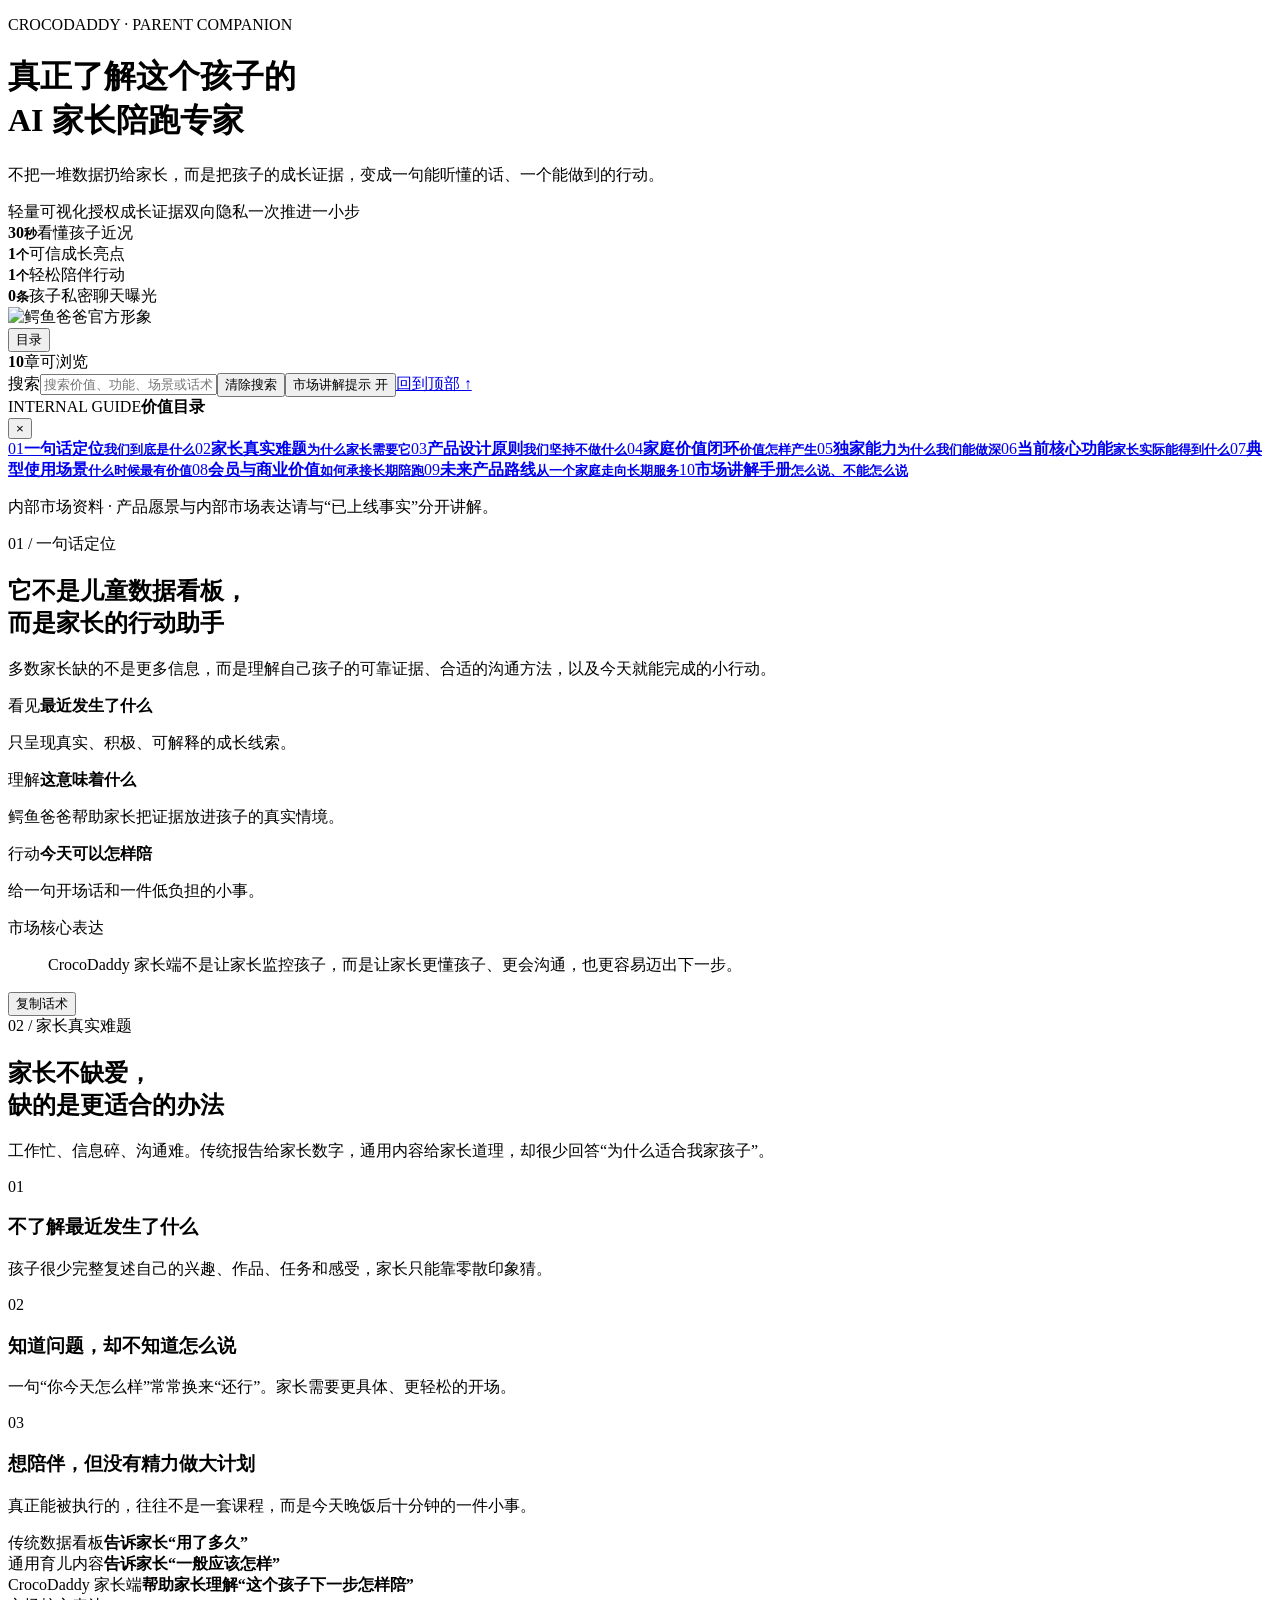
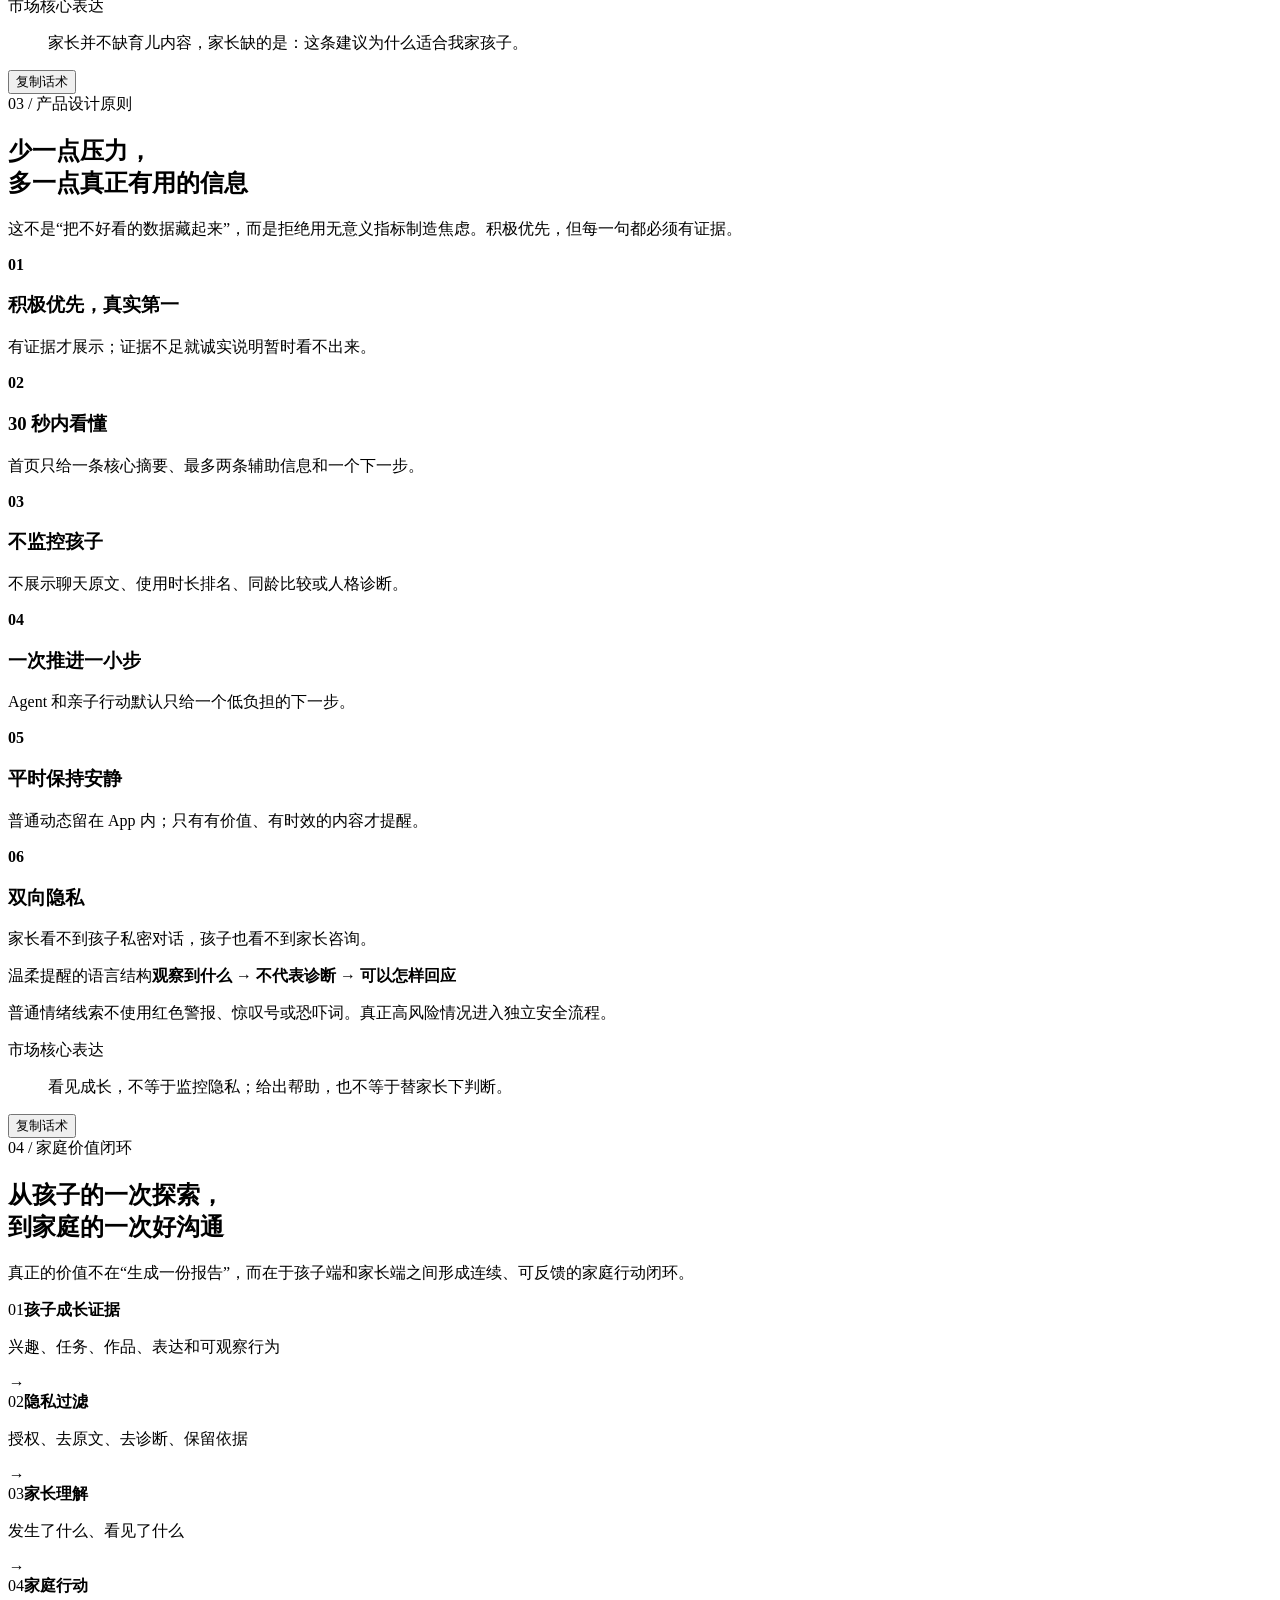
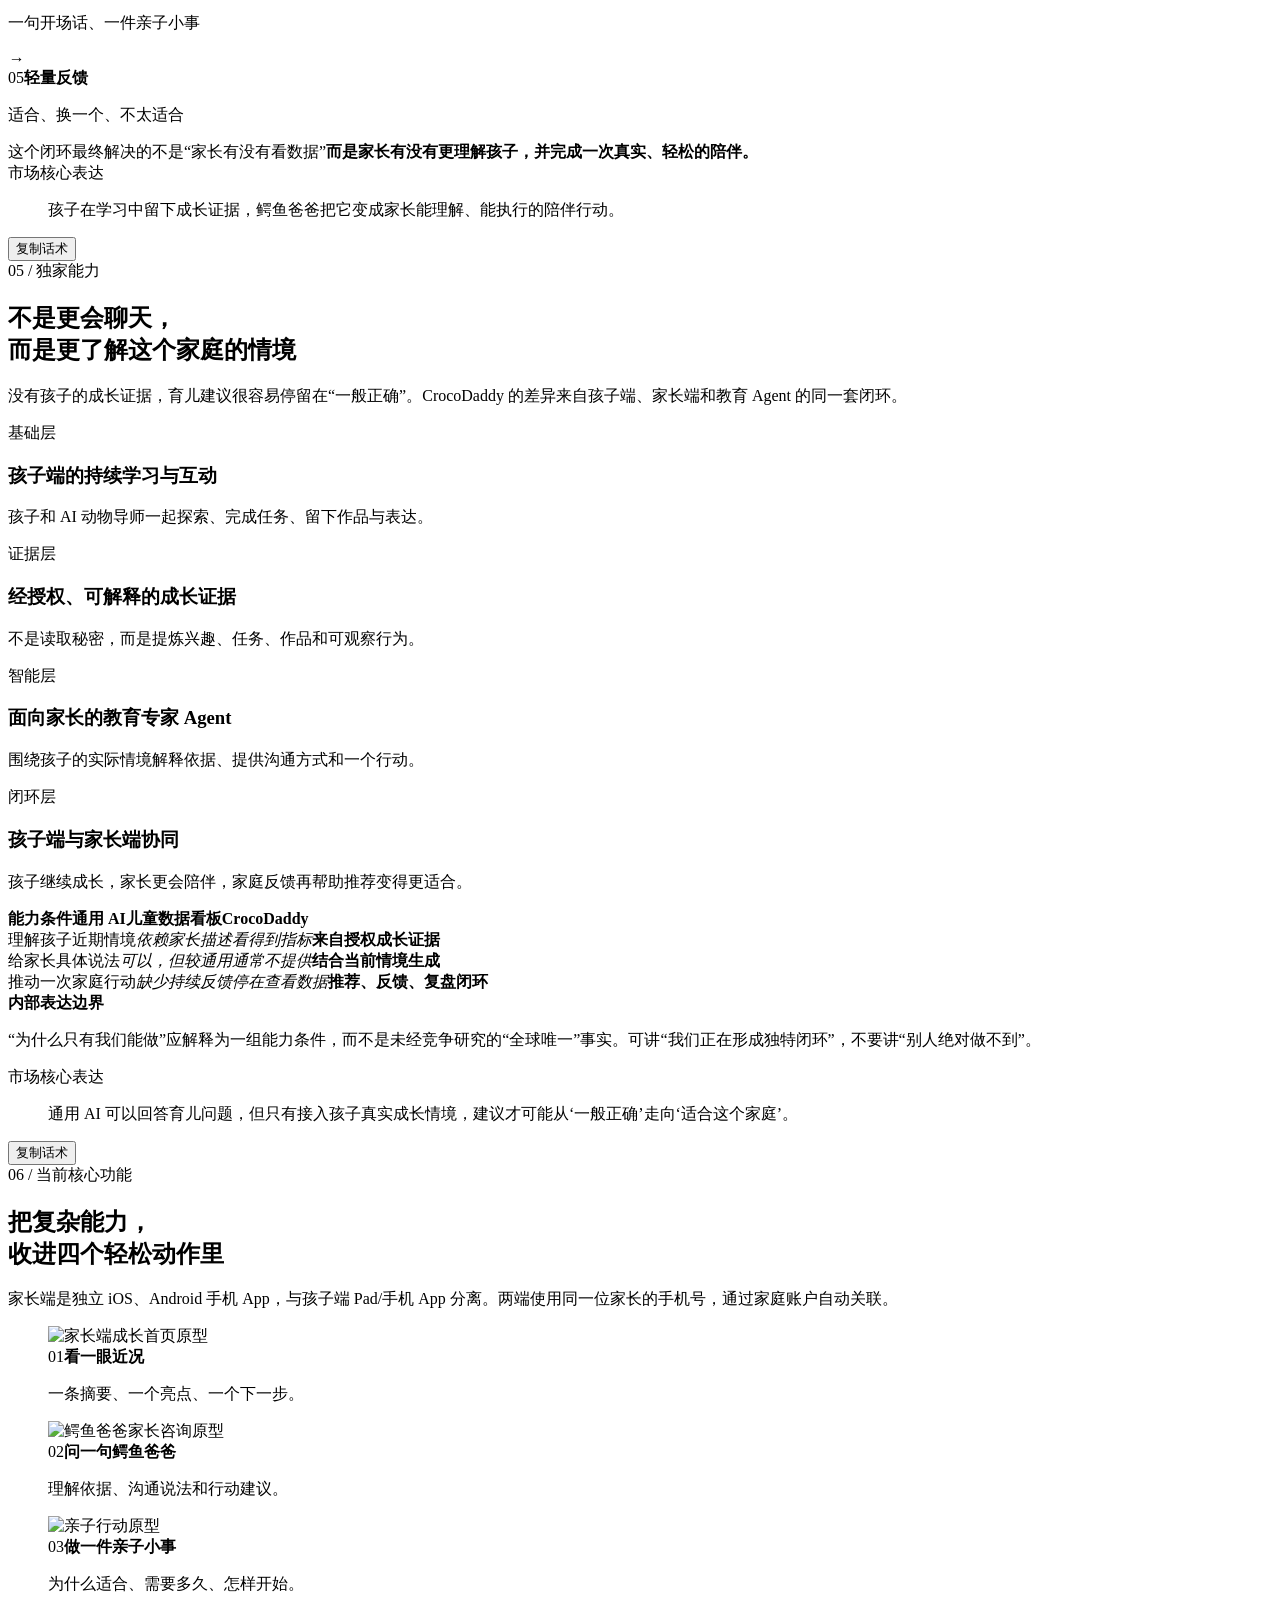
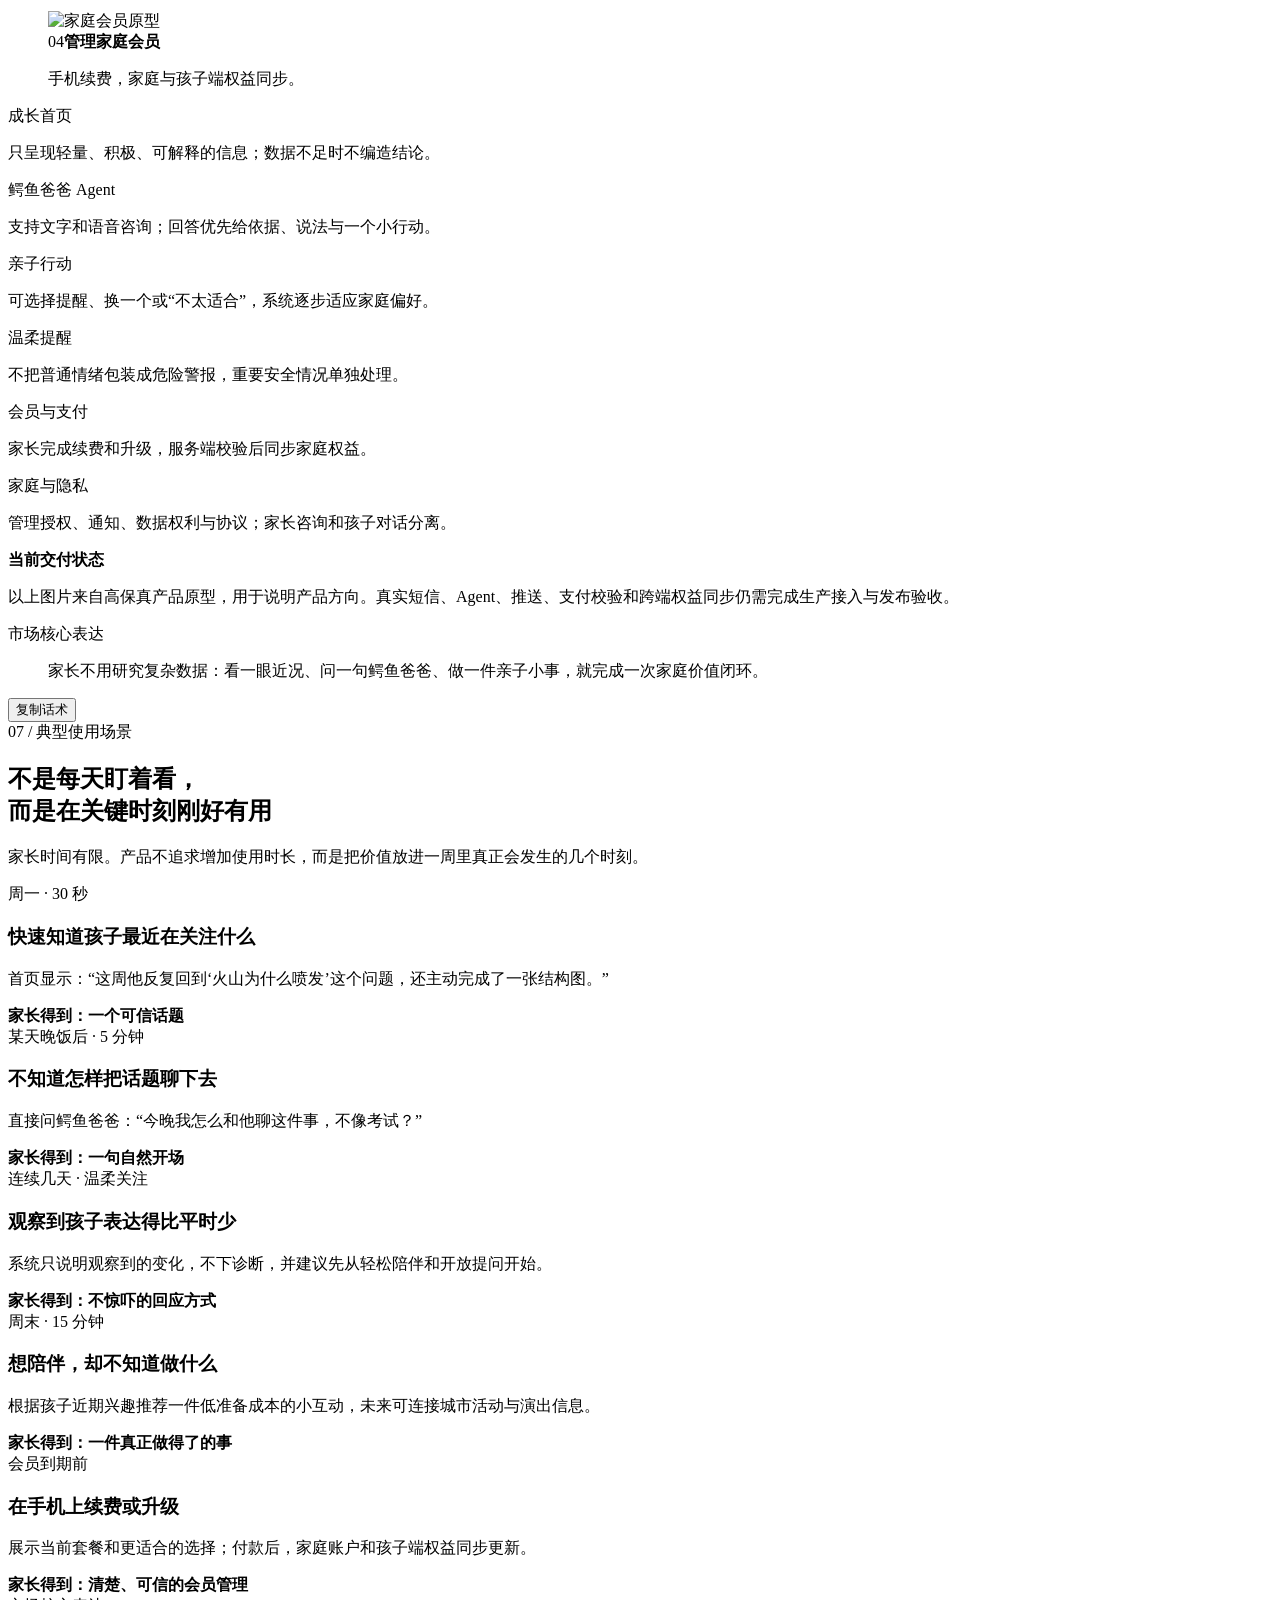
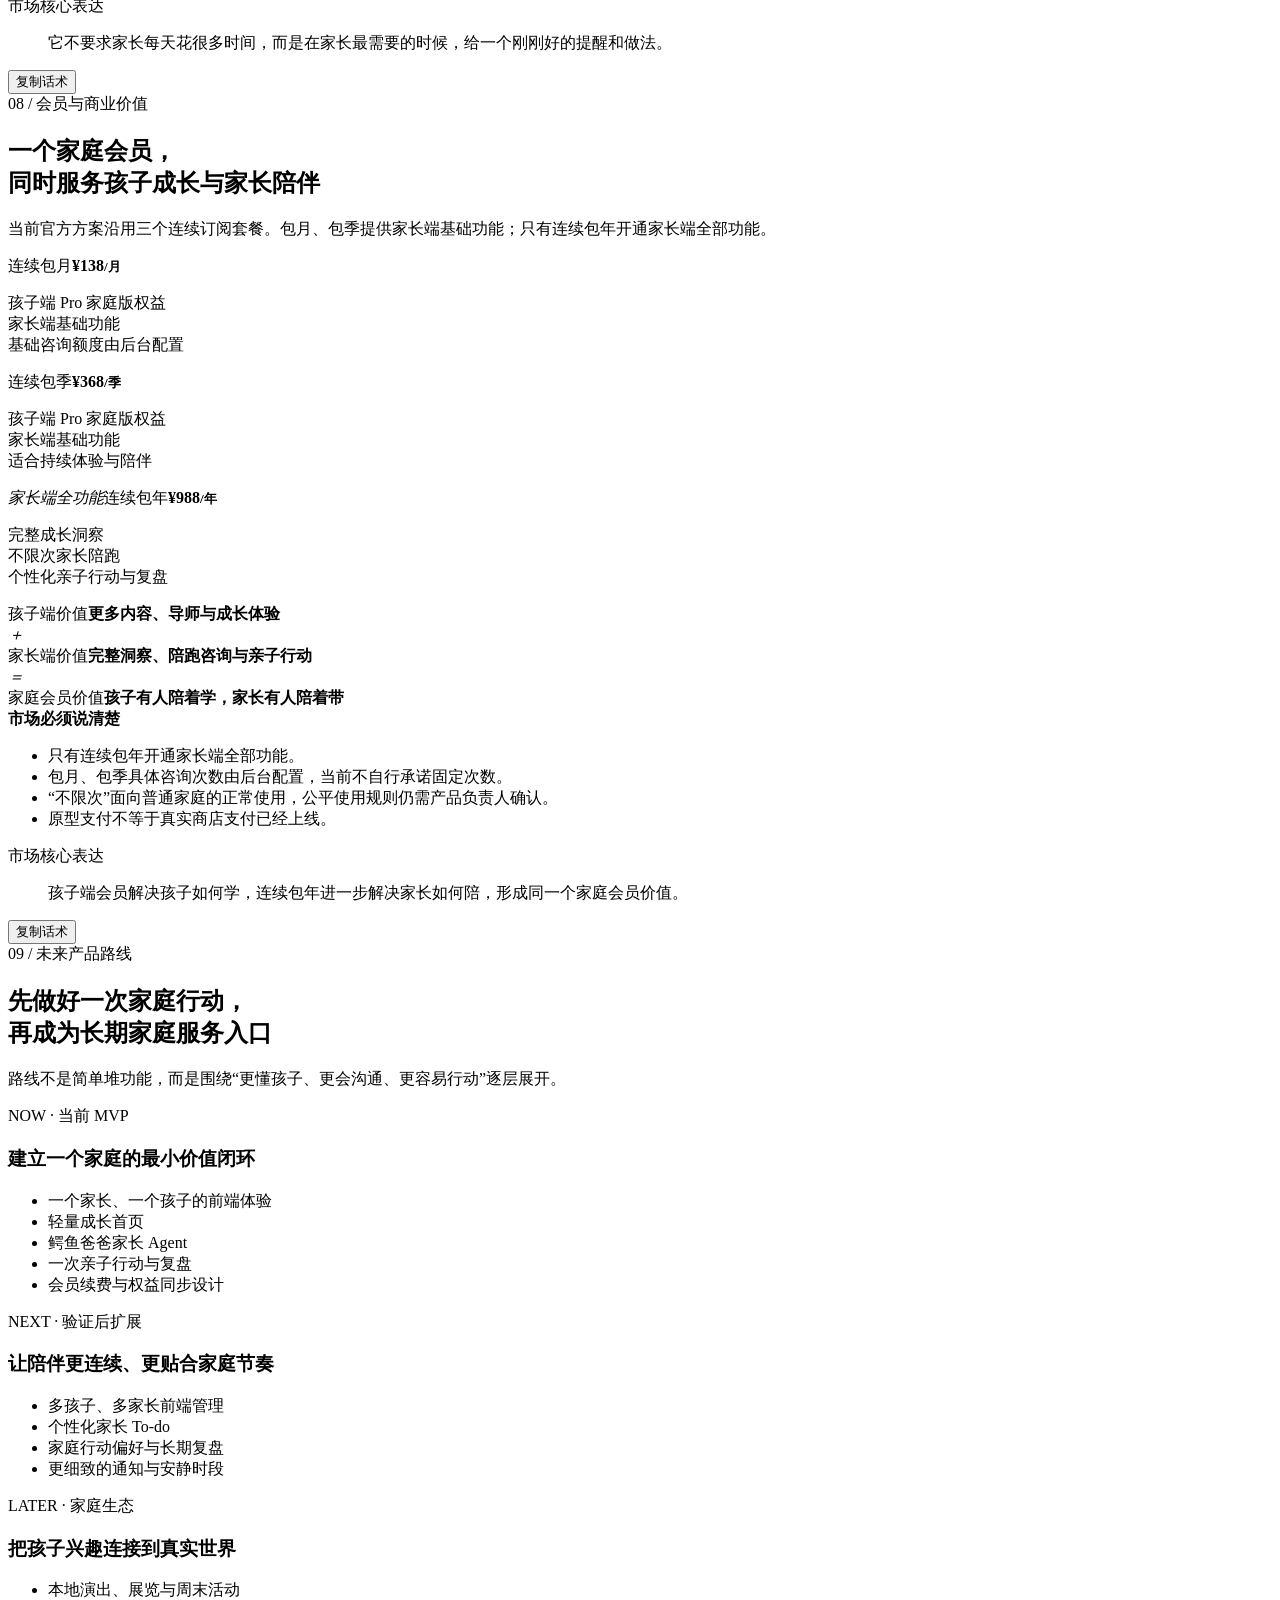
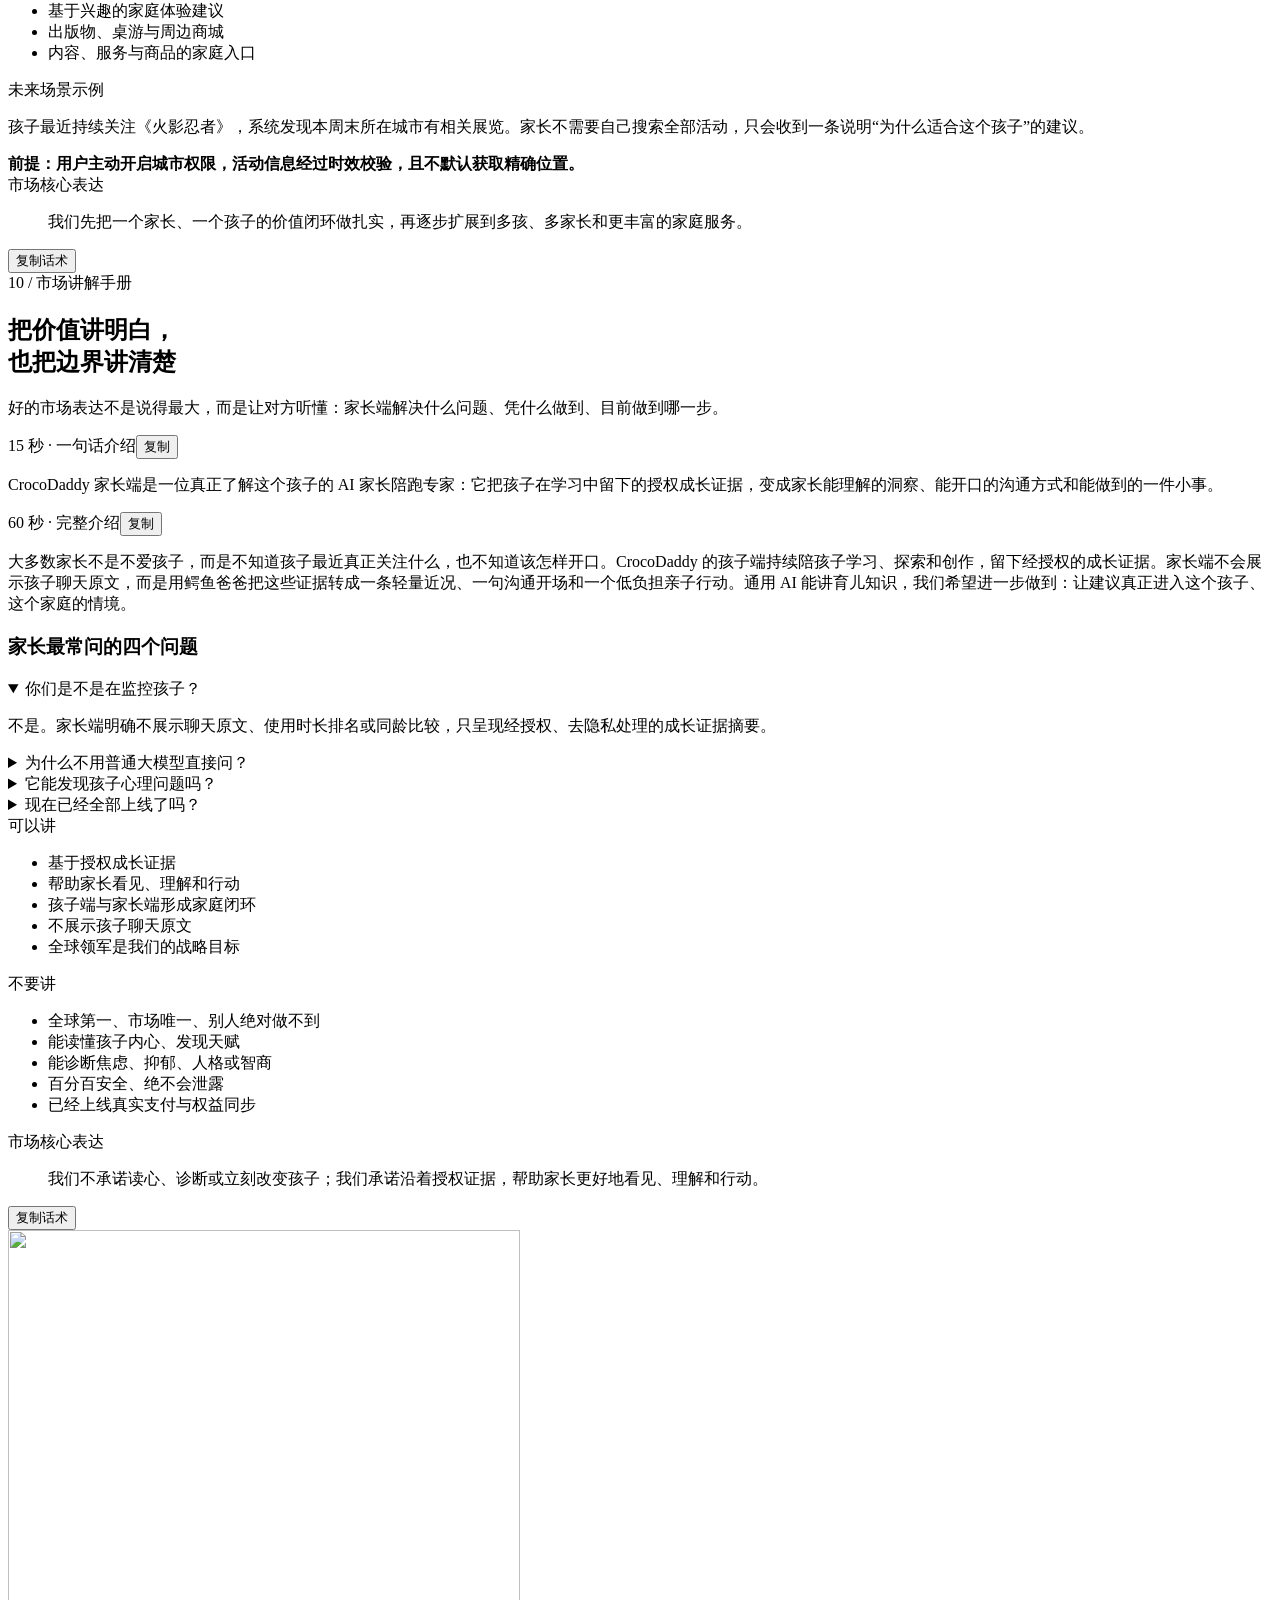
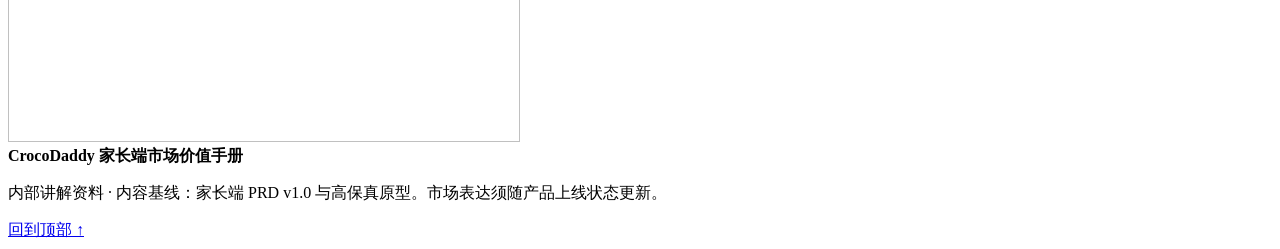
==== commit 49307e91: "Fix asset paths for GitHub Pages" ====
--- a/index.html
+++ b/index.html
@@ -1 +1 @@
-<!DOCTYPE html><html lang="zh-CN"><head><meta charSet="utf-8"/><meta name="viewport" content="width=device-width, initial-scale=1"/><link rel="preload" as="image" href="/assets/crocodaddy.png" fetchPriority="high"/><link rel="stylesheet" href="/crocodaddy-parent-market-handbook/_next/static/chunks/0~9d7ca-g241g.css" data-precedence="next"/><link rel="preload" as="script" fetchPriority="low" href="/crocodaddy-parent-market-handbook/_next/static/chunks/0fye4n_fv7~5n.js"/><script src="/crocodaddy-parent-market-handbook/_next/static/chunks/0smvvq6-~b6a4.js" async=""></script><script src="/crocodaddy-parent-market-handbook/_next/static/chunks/07wqkk45vb..e.js" async=""></script><script src="/crocodaddy-parent-market-handbook/_next/static/chunks/turbopack-0c5nhnpudoomc.js" async=""></script><script src="/crocodaddy-parent-market-handbook/_next/static/chunks/0l.11ad12x.th.js" async=""></script><script src="/crocodaddy-parent-market-handbook/_next/static/chunks/02_.7b5.ajm4z.js" async=""></script><script src="/crocodaddy-parent-market-handbook/_next/static/chunks/0qct3i~mubxgd.js" async=""></script><title>CrocoDaddy 家长端市场价值手册</title><meta name="description" content="面向市场人员的 CrocoDaddy 家长端产品定位、价值、功能与讲解手册。"/><meta property="og:title" content="CrocoDaddy 家长端"/><meta property="og:description" content="真正了解这个孩子的 AI 家长陪跑专家"/><meta property="og:image" content="http://localhost:3000/og.png"/><meta property="og:image:width" content="1731"/><meta property="og:image:height" content="909"/><meta property="og:image:alt" content="CrocoDaddy 家长端市场价值手册"/><meta name="twitter:card" content="summary_large_image"/><meta name="twitter:title" content="CrocoDaddy 家长端"/><meta name="twitter:description" content="真正了解这个孩子的 AI 家长陪跑专家"/><meta name="twitter:image" content="http://localhost:3000/og.png"/><script src="/crocodaddy-parent-market-handbook/_next/static/chunks/03~yq9q893hmn.js" noModule=""></script></head><body><div hidden=""><!--$--><!--/$--></div><main class="site-shell" id="top"><header class="hero"><div class="hero__copy"><p class="eyebrow">CROCODADDY · PARENT COMPANION</p><h1>真正了解这个孩子的<br/>AI 家长陪跑专家</h1><p class="hero__lead">不把一堆数据扔给家长，而是把孩子的成长证据，变成一句能听懂的话、一个能做到的行动。</p><div class="hero__tags" aria-label="产品原则"><span>轻量可视化</span><span>授权成长证据</span><span>双向隐私</span><span>一次推进一小步</span></div></div><div class="hero__character"><div class="hero__metrics" aria-label="四项核心价值"><div aria-label="30 秒看懂孩子近况"><strong>30<small>秒</small></strong><span>看懂孩子近况</span></div><div aria-label="1 个可信成长亮点"><strong>1<small>个</small></strong><span>可信成长亮点</span></div><div aria-label="1 个轻松陪伴行动"><strong>1<small>个</small></strong><span>轻松陪伴行动</span></div><div aria-label="0 条孩子私密聊天曝光"><strong>0<small>条</small></strong><span>孩子私密聊天曝光</span></div></div><img src="/assets/crocodaddy.png" alt="鳄鱼爸爸官方形象" width="512" height="512" fetchPriority="high"/></div></header><section class="utility-bar" aria-label="手册浏览工具"><button class="mobile-menu-button" type="button" aria-expanded="false">目录</button><div class="utility-bar__count"><strong>10</strong><span>章可浏览</span></div><label class="search-box"><span>搜索</span><input aria-label="搜索家长端价值手册" placeholder="搜索价值、功能、场景或话术" value=""/></label><button type="button">清除搜索</button><button class="notes-toggle" type="button" aria-pressed="true">市场讲解提示 <!-- -->开</button><a href="#top">回到顶部 ↑</a></section><div class="content-shell"><aside class="sidebar " aria-label="市场价值目录"><div class="sidebar__head"><div><span>INTERNAL GUIDE</span><strong>价值目录</strong></div><button type="button" aria-label="关闭目录">×</button></div><nav><a href="#positioning" class="is-active"><span>01</span><strong>一句话定位<small>我们到底是什么</small></strong></a><a href="#problem" class=""><span>02</span><strong>家长真实难题<small>为什么家长需要它</small></strong></a><a href="#principles" class=""><span>03</span><strong>产品设计原则<small>我们坚持不做什么</small></strong></a><a href="#loop" class=""><span>04</span><strong>家庭价值闭环<small>价值怎样产生</small></strong></a><a href="#moat" class=""><span>05</span><strong>独家能力<small>为什么我们能做深</small></strong></a><a href="#features" class=""><span>06</span><strong>当前核心功能<small>家长实际能得到什么</small></strong></a><a href="#scenarios" class=""><span>07</span><strong>典型使用场景<small>什么时候最有价值</small></strong></a><a href="#membership" class=""><span>08</span><strong>会员与商业价值<small>如何承接长期陪跑</small></strong></a><a href="#roadmap" class=""><span>09</span><strong>未来产品路线<small>从一个家庭走向长期服务</small></strong></a><a href="#playbook" class=""><span>10</span><strong>市场讲解手册<small>怎么说、不能怎么说</small></strong></a></nav><p class="sidebar__note">内部市场资料 · 产品愿景与内部市场表达请与“已上线事实”分开讲解。</p></aside><div class="content"><section class="chapter chapter--intro" id="positioning"><div class="chapter__kicker">01 / 一句话定位</div><div class="chapter__heading"><h2>它不是儿童数据看板，<br/>而是家长的行动助手</h2><p>多数家长缺的不是更多信息，而是理解自己孩子的可靠证据、合适的沟通方法，以及今天就能完成的小行动。</p></div><div class="positioning-grid"><article><span>看见</span><strong>最近发生了什么</strong><p>只呈现真实、积极、可解释的成长线索。</p></article><article><span>理解</span><strong>这意味着什么</strong><p>鳄鱼爸爸帮助家长把证据放进孩子的真实情境。</p></article><article><span>行动</span><strong>今天可以怎样陪</strong><p>给一句开场话和一件低负担的小事。</p></article></div><div class="talk-track "><span>市场核心表达</span><blockquote>CrocoDaddy 家长端不是让家长监控孩子，而是让家长更懂孩子、更会沟通，也更容易迈出下一步。</blockquote><button class="copy-button" type="button">复制话术</button></div></section><section class="chapter" id="problem"><div class="chapter__kicker">02 / 家长真实难题</div><div class="chapter__heading"><h2>家长不缺爱，<br/>缺的是更适合的办法</h2><p>工作忙、信息碎、沟通难。传统报告给家长数字，通用内容给家长道理，却很少回答“为什么适合我家孩子”。</p></div><div class="problem-grid"><article><span>01</span><h3>不了解最近发生了什么</h3><p>孩子很少完整复述自己的兴趣、作品、任务和感受，家长只能靠零散印象猜。</p></article><article><span>02</span><h3>知道问题，却不知道怎么说</h3><p>一句“你今天怎么样”常常换来“还行”。家长需要更具体、更轻松的开场。</p></article><article><span>03</span><h3>想陪伴，但没有精力做大计划</h3><p>真正能被执行的，往往不是一套课程，而是今天晚饭后十分钟的一件小事。</p></article></div><div class="contrast-strip"><div><span>传统数据看板</span><strong>告诉家长“用了多久”</strong></div><div><span>通用育儿内容</span><strong>告诉家长“一般应该怎样”</strong></div><div class="is-highlight"><span>CrocoDaddy 家长端</span><strong>帮助家长理解“这个孩子下一步怎样陪”</strong></div></div><div class="talk-track "><span>市场核心表达</span><blockquote>家长并不缺育儿内容，家长缺的是：这条建议为什么适合我家孩子。</blockquote><button class="copy-button" type="button">复制话术</button></div></section><section class="chapter" id="principles"><div class="chapter__kicker">03 / 产品设计原则</div><div class="chapter__heading"><h2>少一点压力，<br/>多一点真正有用的信息</h2><p>这不是“把不好看的数据藏起来”，而是拒绝用无意义指标制造焦虑。积极优先，但每一句都必须有证据。</p></div><div class="principle-grid"><article><b>01</b><h3>积极优先，真实第一</h3><p>有证据才展示；证据不足就诚实说明暂时看不出来。</p></article><article><b>02</b><h3>30 秒内看懂</h3><p>首页只给一条核心摘要、最多两条辅助信息和一个下一步。</p></article><article><b>03</b><h3>不监控孩子</h3><p>不展示聊天原文、使用时长排名、同龄比较或人格诊断。</p></article><article><b>04</b><h3>一次推进一小步</h3><p>Agent 和亲子行动默认只给一个低负担的下一步。</p></article><article><b>05</b><h3>平时保持安静</h3><p>普通动态留在 App 内；只有有价值、有时效的内容才提醒。</p></article><article><b>06</b><h3>双向隐私</h3><p>家长看不到孩子私密对话，孩子也看不到家长咨询。</p></article></div><div class="gentle-card"><div><span>温柔提醒的语言结构</span><strong>观察到什么 → 不代表诊断 → 可以怎样回应</strong></div><p>普通情绪线索不使用红色警报、惊叹号或恐吓词。真正高风险情况进入独立安全流程。</p></div><div class="talk-track "><span>市场核心表达</span><blockquote>看见成长，不等于监控隐私；给出帮助，也不等于替家长下判断。</blockquote><button class="copy-button" type="button">复制话术</button></div></section><section class="chapter" id="loop"><div class="chapter__kicker">04 / 家庭价值闭环</div><div class="chapter__heading"><h2>从孩子的一次探索，<br/>到家庭的一次好沟通</h2><p>真正的价值不在“生成一份报告”，而在于孩子端和家长端之间形成连续、可反馈的家庭行动闭环。</p></div><div class="value-loop" aria-label="家庭价值闭环"><div><span>01</span><strong>孩子成长证据</strong><p>兴趣、任务、作品、表达和可观察行为</p></div><i>→</i><div><span>02</span><strong>隐私过滤</strong><p>授权、去原文、去诊断、保留依据</p></div><i>→</i><div><span>03</span><strong>家长理解</strong><p>发生了什么、看见了什么</p></div><i>→</i><div><span>04</span><strong>家庭行动</strong><p>一句开场话、一件亲子小事</p></div><i>→</i><div><span>05</span><strong>轻量反馈</strong><p>适合、换一个、不太适合</p></div></div><div class="loop-outcome"><span>这个闭环最终解决的不是“家长有没有看数据”</span><strong>而是家长有没有更理解孩子，并完成一次真实、轻松的陪伴。</strong></div><div class="talk-track "><span>市场核心表达</span><blockquote>孩子在学习中留下成长证据，鳄鱼爸爸把它变成家长能理解、能执行的陪伴行动。</blockquote><button class="copy-button" type="button">复制话术</button></div></section><section class="chapter" id="moat"><div class="chapter__kicker">05 / 独家能力</div><div class="chapter__heading"><h2>不是更会聊天，<br/>而是更了解这个家庭的情境</h2><p>没有孩子的成长证据，育儿建议很容易停留在“一般正确”。CrocoDaddy 的差异来自孩子端、家长端和教育 Agent 的同一套闭环。</p></div><div class="moat-stack"><article><span>基础层</span><h3>孩子端的持续学习与互动</h3><p>孩子和 AI 动物导师一起探索、完成任务、留下作品与表达。</p></article><article><span>证据层</span><h3>经授权、可解释的成长证据</h3><p>不是读取秘密，而是提炼兴趣、任务、作品和可观察行为。</p></article><article><span>智能层</span><h3>面向家长的教育专家 Agent</h3><p>围绕孩子的实际情境解释依据、提供沟通方式和一个行动。</p></article><article><span>闭环层</span><h3>孩子端与家长端协同</h3><p>孩子继续成长，家长更会陪伴，家庭反馈再帮助推荐变得更适合。</p></article></div><div class="moat-compare" role="table" aria-label="三类产品能力对比"><div role="row"><strong role="columnheader">能力条件</strong><strong role="columnheader">通用 AI</strong><strong role="columnheader">儿童数据看板</strong><strong role="columnheader">CrocoDaddy</strong></div><div role="row"><span>理解孩子近期情境</span><em>依赖家长描述</em><em>看得到指标</em><b>来自授权成长证据</b></div><div role="row"><span>给家长具体说法</span><em>可以，但较通用</em><em>通常不提供</em><b>结合当前情境生成</b></div><div role="row"><span>推动一次家庭行动</span><em>缺少持续反馈</em><em>停在查看数据</em><b>推荐、反馈、复盘闭环</b></div></div><div class="claim-boundary"><strong>内部表达边界</strong><p>“为什么只有我们能做”应解释为一组能力条件，而不是未经竞争研究的“全球唯一”事实。可讲“我们正在形成独特闭环”，不要讲“别人绝对做不到”。</p></div><div class="talk-track "><span>市场核心表达</span><blockquote>通用 AI 可以回答育儿问题，但只有接入孩子真实成长情境，建议才可能从‘一般正确’走向‘适合这个家庭’。</blockquote><button class="copy-button" type="button">复制话术</button></div></section><section class="chapter chapter--screens" id="features"><div class="chapter__kicker">06 / 当前核心功能</div><div class="chapter__heading"><h2>把复杂能力，<br/>收进四个轻松动作里</h2><p>家长端是独立 iOS、Android 手机 App，与孩子端 Pad/手机 App 分离。两端使用同一位家长的手机号，通过家庭账户自动关联。</p></div><div class="screen-gallery"><figure><div class="phone-shot"><img src="/assets/screens/home-ready.png" alt="家长端成长首页原型" width="780" height="1688" loading="lazy" decoding="async"/></div><figcaption><span>01</span><strong>看一眼近况</strong><p>一条摘要、一个亮点、一个下一步。</p></figcaption></figure><figure><div class="phone-shot"><img src="/assets/screens/agent.png" alt="鳄鱼爸爸家长咨询原型" width="780" height="1688" loading="lazy" decoding="async"/></div><figcaption><span>02</span><strong>问一句鳄鱼爸爸</strong><p>理解依据、沟通说法和行动建议。</p></figcaption></figure><figure><div class="phone-shot"><img src="/assets/screens/action.png" alt="亲子行动原型" width="780" height="1688" loading="lazy" decoding="async"/></div><figcaption><span>03</span><strong>做一件亲子小事</strong><p>为什么适合、需要多久、怎样开始。</p></figcaption></figure><figure><div class="phone-shot"><img src="/assets/screens/membership.png" alt="家庭会员原型" width="780" height="1688" loading="lazy" decoding="async"/></div><figcaption><span>04</span><strong>管理家庭会员</strong><p>手机续费，家庭与孩子端权益同步。</p></figcaption></figure></div><div class="feature-list"><article><span>成长首页</span><p>只呈现轻量、积极、可解释的信息；数据不足时不编造结论。</p></article><article><span>鳄鱼爸爸 Agent</span><p>支持文字和语音咨询；回答优先给依据、说法与一个小行动。</p></article><article><span>亲子行动</span><p>可选择提醒、换一个或“不太适合”，系统逐步适应家庭偏好。</p></article><article><span>温柔提醒</span><p>不把普通情绪包装成危险警报，重要安全情况单独处理。</p></article><article><span>会员与支付</span><p>家长完成续费和升级，服务端校验后同步家庭权益。</p></article><article><span>家庭与隐私</span><p>管理授权、通知、数据权利与协议；家长咨询和孩子对话分离。</p></article></div><div class="prototype-note"><strong>当前交付状态</strong><p>以上图片来自高保真产品原型，用于说明产品方向。真实短信、Agent、推送、支付校验和跨端权益同步仍需完成生产接入与发布验收。</p></div><div class="talk-track "><span>市场核心表达</span><blockquote>家长不用研究复杂数据：看一眼近况、问一句鳄鱼爸爸、做一件亲子小事，就完成一次家庭价值闭环。</blockquote><button class="copy-button" type="button">复制话术</button></div></section><section class="chapter" id="scenarios"><div class="chapter__kicker">07 / 典型使用场景</div><div class="chapter__heading"><h2>不是每天盯着看，<br/>而是在关键时刻刚好有用</h2><p>家长时间有限。产品不追求增加使用时长，而是把价值放进一周里真正会发生的几个时刻。</p></div><div class="scenario-list"><article><div><span>周一 · 30 秒</span><h3>快速知道孩子最近在关注什么</h3></div><p>首页显示：“这周他反复回到‘火山为什么喷发’这个问题，还主动完成了一张结构图。”</p><strong>家长得到：一个可信话题</strong></article><article><div><span>某天晚饭后 · 5 分钟</span><h3>不知道怎样把话题聊下去</h3></div><p>直接问鳄鱼爸爸：“今晚我怎么和他聊这件事，不像考试？”</p><strong>家长得到：一句自然开场</strong></article><article><div><span>连续几天 · 温柔关注</span><h3>观察到孩子表达得比平时少</h3></div><p>系统只说明观察到的变化，不下诊断，并建议先从轻松陪伴和开放提问开始。</p><strong>家长得到：不惊吓的回应方式</strong></article><article><div><span>周末 · 15 分钟</span><h3>想陪伴，却不知道做什么</h3></div><p>根据孩子近期兴趣推荐一件低准备成本的小互动，未来可连接城市活动与演出信息。</p><strong>家长得到：一件真正做得了的事</strong></article><article><div><span>会员到期前</span><h3>在手机上续费或升级</h3></div><p>展示当前套餐和更适合的选择；付款后，家庭账户和孩子端权益同步更新。</p><strong>家长得到：清楚、可信的会员管理</strong></article></div><div class="talk-track "><span>市场核心表达</span><blockquote>它不要求家长每天花很多时间，而是在家长最需要的时候，给一个刚刚好的提醒和做法。</blockquote><button class="copy-button" type="button">复制话术</button></div></section><section class="chapter" id="membership"><div class="chapter__kicker">08 / 会员与商业价值</div><div class="chapter__heading"><h2>一个家庭会员，<br/>同时服务孩子成长与家长陪伴</h2><p>当前官方方案沿用三个连续订阅套餐。包月、包季提供家长端基础功能；只有连续包年开通家长端全部功能。</p></div><div class="plan-grid"><article><span>连续包月</span><strong>¥138<small>/月</small></strong><p>孩子端 Pro 家庭版权益<br/>家长端基础功能<br/>基础咨询额度由后台配置</p></article><article><span>连续包季</span><strong>¥368<small>/季</small></strong><p>孩子端 Pro 家庭版权益<br/>家长端基础功能<br/>适合持续体验与陪伴</p></article><article class="plan--featured"><i>家长端全功能</i><span>连续包年</span><strong>¥988<small>/年</small></strong><p>完整成长洞察<br/>不限次家长陪跑<br/>个性化亲子行动与复盘</p></article></div><div class="membership-logic"><div><span>孩子端价值</span><strong>更多内容、导师与成长体验</strong></div><i>＋</i><div><span>家长端价值</span><strong>完整洞察、陪跑咨询与亲子行动</strong></div><i>＝</i><div class="is-total"><span>家庭会员价值</span><strong>孩子有人陪着学，家长有人陪着带</strong></div></div><div class="membership-note"><strong>市场必须说清楚</strong><ul><li>只有连续包年开通家长端全部功能。</li><li>包月、包季具体咨询次数由后台配置，当前不自行承诺固定次数。</li><li>“不限次”面向普通家庭的正常使用，公平使用规则仍需产品负责人确认。</li><li>原型支付不等于真实商店支付已经上线。</li></ul></div><div class="talk-track "><span>市场核心表达</span><blockquote>孩子端会员解决孩子如何学，连续包年进一步解决家长如何陪，形成同一个家庭会员价值。</blockquote><button class="copy-button" type="button">复制话术</button></div></section><section class="chapter" id="roadmap"><div class="chapter__kicker">09 / 未来产品路线</div><div class="chapter__heading"><h2>先做好一次家庭行动，<br/>再成为长期家庭服务入口</h2><p>路线不是简单堆功能，而是围绕“更懂孩子、更会沟通、更容易行动”逐层展开。</p></div><div class="roadmap"><article><span>NOW · 当前 MVP</span><h3>建立一个家庭的最小价值闭环</h3><ul><li>一个家长、一个孩子的前端体验</li><li>轻量成长首页</li><li>鳄鱼爸爸家长 Agent</li><li>一次亲子行动与复盘</li><li>会员续费与权益同步设计</li></ul></article><article><span>NEXT · 验证后扩展</span><h3>让陪伴更连续、更贴合家庭节奏</h3><ul><li>多孩子、多家长前端管理</li><li>个性化家长 To-do</li><li>家庭行动偏好与长期复盘</li><li>更细致的通知与安静时段</li></ul></article><article><span>LATER · 家庭生态</span><h3>把孩子兴趣连接到真实世界</h3><ul><li>本地演出、展览与周末活动</li><li>基于兴趣的家庭体验建议</li><li>出版物、桌游与周边商城</li><li>内容、服务与商品的家庭入口</li></ul></article></div><div class="future-example"><span>未来场景示例</span><p>孩子最近持续关注《火影忍者》，系统发现本周末所在城市有相关展览。家长不需要自己搜索全部活动，只会收到一条说明“为什么适合这个孩子”的建议。</p><strong>前提：用户主动开启城市权限，活动信息经过时效校验，且不默认获取精确位置。</strong></div><div class="talk-track "><span>市场核心表达</span><blockquote>我们先把一个家长、一个孩子的价值闭环做扎实，再逐步扩展到多孩、多家长和更丰富的家庭服务。</blockquote><button class="copy-button" type="button">复制话术</button></div></section><section class="chapter" id="playbook"><div class="chapter__kicker">10 / 市场讲解手册</div><div class="chapter__heading"><h2>把价值讲明白，<br/>也把边界讲清楚</h2><p>好的市场表达不是说得最大，而是让对方听懂：家长端解决什么问题、凭什么做到、目前做到哪一步。</p></div><div class="script-block"><div><span>15 秒 · 一句话介绍</span><button type="button">复制</button></div><p>CrocoDaddy 家长端是一位真正了解这个孩子的 AI 家长陪跑专家：它把孩子在学习中留下的授权成长证据，变成家长能理解的洞察、能开口的沟通方式和能做到的一件小事。</p></div><div class="script-block"><div><span>60 秒 · 完整介绍</span><button type="button">复制</button></div><p>大多数家长不是不爱孩子，而是不知道孩子最近真正关注什么，也不知道该怎样开口。CrocoDaddy 的孩子端持续陪孩子学习、探索和创作，留下经授权的成长证据。家长端不会展示孩子聊天原文，而是用鳄鱼爸爸把这些证据转成一条轻量近况、一句沟通开场和一个低负担亲子行动。通用 AI 能讲育儿知识，我们希望进一步做到：让建议真正进入这个孩子、这个家庭的情境。</p></div><h3 class="subsection-title">家长最常问的四个问题</h3><div class="faq-grid"><details open=""><summary>你们是不是在监控孩子？</summary><p>不是。家长端明确不展示聊天原文、使用时长排名或同龄比较，只呈现经授权、去隐私处理的成长证据摘要。</p></details><details><summary>为什么不用普通大模型直接问？</summary><p>普通大模型可以提供一般建议，但不了解孩子近期具体发生了什么。CrocoDaddy 的差异是孩子端与家长端共享同一套授权成长情境。</p></details><details><summary>它能发现孩子心理问题吗？</summary><p>不能这样宣传。产品不做心理、人格、智力或医疗诊断。普通情绪变化只做温柔关心提示，真正高风险情况进入独立安全流程。</p></details><details><summary>现在已经全部上线了吗？</summary><p>当前展示的是经过完整规划与验证的高保真原型。真实短信、Agent、支付、推送和跨端权益仍需生产研发、合规与发布验收。</p></details></div><div class="boundary-grid"><div><span>可以讲</span><ul><li>基于授权成长证据</li><li>帮助家长看见、理解和行动</li><li>孩子端与家长端形成家庭闭环</li><li>不展示孩子聊天原文</li><li>全球领军是我们的战略目标</li></ul></div><div class="boundary--avoid"><span>不要讲</span><ul><li>全球第一、市场唯一、别人绝对做不到</li><li>能读懂孩子内心、发现天赋</li><li>能诊断焦虑、抑郁、人格或智商</li><li>百分百安全、绝不会泄露</li><li>已经上线真实支付与权益同步</li></ul></div></div><div class="talk-track "><span>市场核心表达</span><blockquote>我们不承诺读心、诊断或立刻改变孩子；我们承诺沿着授权证据，帮助家长更好地看见、理解和行动。</blockquote><button class="copy-button" type="button">复制话术</button></div></section><footer><img src="/assets/crocodaddy.png" alt="" width="512" height="512" loading="lazy" decoding="async"/><div><strong>CrocoDaddy 家长端市场价值手册</strong><p>内部讲解资料 · 内容基线：家长端 PRD v1.0 与高保真原型。市场表达须随产品上线状态更新。</p></div><a href="#top">回到顶部 ↑</a></footer></div></div><div class="toast " role="status" aria-live="polite"></div></main><!--$--><!--/$--><script src="/crocodaddy-parent-market-handbook/_next/static/chunks/0fye4n_fv7~5n.js" id="_R_" async=""></script><script>(self.__next_f=self.__next_f||[]).push([0])</script><script>self.__next_f.push([1,"1:\"$Sreact.fragment\"\n2:I[28598,[\"/crocodaddy-parent-market-handbook/_next/static/chunks/0l.11ad12x.th.js\",\"/crocodaddy-parent-market-handbook/_next/static/chunks/02_.7b5.ajm4z.js\"],\"default\"]\n3:I[4831,[\"/crocodaddy-parent-market-handbook/_next/static/chunks/0l.11ad12x.th.js\",\"/crocodaddy-parent-market-handbook/_next/static/chunks/02_.7b5.ajm4z.js\"],\"default\"]\n4:I[93519,[\"/crocodaddy-parent-market-handbook/_next/static/chunks/0l.11ad12x.th.js\",\"/crocodaddy-parent-market-handbook/_next/static/chunks/02_.7b5.ajm4z.js\",\"/crocodaddy-parent-market-handbook/_next/static/chunks/0qct3i~mubxgd.js\"],\"default\"]\n5:I[23863,[\"/crocodaddy-parent-market-handbook/_next/static/chunks/0l.11ad12x.th.js\",\"/crocodaddy-parent-market-handbook/_next/static/chunks/02_.7b5.ajm4z.js\"],\"OutletBoundary\"]\n6:\"$Sreact.suspense\"\n8:I[23863,[\"/crocodaddy-parent-market-handbook/_next/static/chunks/0l.11ad12x.th.js\",\"/crocodaddy-parent-market-handbook/_next/static/chunks/02_.7b5.ajm4z.js\"],\"ViewportBoundary\"]\na:I[23863,[\"/crocodaddy-parent-market-handbook/_next/static/chunks/0l.11ad12x.th.js\",\"/crocodaddy-parent-market-handbook/_next/static/chunks/02_.7b5.ajm4z.js\"],\"MetadataBoundary\"]\nc:I[80657,[\"/crocodaddy-parent-market-handbook/_next/static/chunks/0l.11ad12x.th.js\",\"/crocodaddy-parent-market-handbook/_next/static/chunks/02_.7b5.ajm4z.js\"],\"default\",1]\n:HL[\"/crocodaddy-parent-market-handbook/_next/static/chunks/0~9d7ca-g241g.css\",\"style\"]\n"])</script><script>self.__next_f.push([1,"0:{\"P\":null,\"c\":[\"\",\"\"],\"q\":\"\",\"i\":false,\"f\":[[[\"\",{\"children\":[\"__PAGE__\",{}]},\"$undefined\",\"$undefined\",16],[[\"$\",\"$1\",\"c\",{\"children\":[[[\"$\",\"link\",\"0\",{\"rel\":\"stylesheet\",\"href\":\"/crocodaddy-parent-market-handbook/_next/static/chunks/0~9d7ca-g241g.css\",\"precedence\":\"next\",\"crossOrigin\":\"$undefined\",\"nonce\":\"$undefined\"}],[\"$\",\"script\",\"script-0\",{\"src\":\"/crocodaddy-parent-market-handbook/_next/static/chunks/0l.11ad12x.th.js\",\"async\":true,\"nonce\":\"$undefined\"}],[\"$\",\"script\",\"script-1\",{\"src\":\"/crocodaddy-parent-market-handbook/_next/static/chunks/02_.7b5.ajm4z.js\",\"async\":true,\"nonce\":\"$undefined\"}]],[\"$\",\"html\",null,{\"lang\":\"zh-CN\",\"children\":[\"$\",\"body\",null,{\"children\":[\"$\",\"$L2\",null,{\"parallelRouterKey\":\"children\",\"error\":\"$undefined\",\"errorStyles\":\"$undefined\",\"errorScripts\":\"$undefined\",\"template\":[\"$\",\"$L3\",null,{}],\"templateStyles\":\"$undefined\",\"templateScripts\":\"$undefined\",\"notFound\":[[[\"$\",\"title\",null,{\"children\":\"404: This page could not be found.\"}],[\"$\",\"div\",null,{\"style\":{\"fontFamily\":\"system-ui,\\\"Segoe UI\\\",Roboto,Helvetica,Arial,sans-serif,\\\"Apple Color Emoji\\\",\\\"Segoe UI Emoji\\\"\",\"height\":\"100vh\",\"textAlign\":\"center\",\"display\":\"flex\",\"flexDirection\":\"column\",\"alignItems\":\"center\",\"justifyContent\":\"center\"},\"children\":[\"$\",\"div\",null,{\"children\":[[\"$\",\"style\",null,{\"dangerouslySetInnerHTML\":{\"__html\":\"body{color:#000;background:#fff;margin:0}.next-error-h1{border-right:1px solid rgba(0,0,0,.3)}@media (prefers-color-scheme:dark){body{color:#fff;background:#000}.next-error-h1{border-right:1px solid rgba(255,255,255,.3)}}\"}}],[\"$\",\"h1\",null,{\"className\":\"next-error-h1\",\"style\":{\"display\":\"inline-block\",\"margin\":\"0 20px 0 0\",\"padding\":\"0 23px 0 0\",\"fontSize\":24,\"fontWeight\":500,\"verticalAlign\":\"top\",\"lineHeight\":\"49px\"},\"children\":404}],[\"$\",\"div\",null,{\"style\":{\"display\":\"inline-block\"},\"children\":[\"$\",\"h2\",null,{\"style\":{\"fontSize\":14,\"fontWeight\":400,\"lineHeight\":\"49px\",\"margin\":0},\"children\":\"This page could not be found.\"}]}]]}]}]],[]],\"forbidden\":\"$undefined\",\"unauthorized\":\"$undefined\"}]}]}]]}],{\"children\":[[\"$\",\"$1\",\"c\",{\"children\":[[\"$\",\"$L4\",null,{}],[[\"$\",\"script\",\"script-0\",{\"src\":\"/crocodaddy-parent-market-handbook/_next/static/chunks/0qct3i~mubxgd.js\",\"async\":true,\"nonce\":\"$undefined\"}]],[\"$\",\"$L5\",null,{\"children\":[\"$\",\"$6\",null,{\"name\":\"Next.MetadataOutlet\",\"children\":\"$@7\"}]}]]}],{},null,false,null]},null,false,null],[\"$\",\"$1\",\"h\",{\"children\":[null,[\"$\",\"$L8\",null,{\"children\":\"$L9\"}],[\"$\",\"div\",null,{\"hidden\":true,\"children\":[\"$\",\"$La\",null,{\"children\":[\"$\",\"$6\",null,{\"name\":\"Next.Metadata\",\"children\":\"$Lb\"}]}]}],null]}],false]],\"m\":\"$undefined\",\"G\":[\"$c\",[[\"$\",\"link\",\"0\",{\"rel\":\"stylesheet\",\"href\":\"/crocodaddy-parent-market-handbook/_next/static/chunks/0~9d7ca-g241g.css\",\"precedence\":\"next\",\"crossOrigin\":\"$undefined\",\"nonce\":\"$undefined\"}]]],\"S\":true,\"h\":null,\"s\":\"$undefined\",\"l\":\"$undefined\",\"p\":\"$undefined\",\"d\":\"$undefined\",\"b\":\"r_LXrO4wYZO4RTIIT8rNS\"}\n"])</script><script>self.__next_f.push([1,"9:[[\"$\",\"meta\",\"0\",{\"charSet\":\"utf-8\"}],[\"$\",\"meta\",\"1\",{\"name\":\"viewport\",\"content\":\"width=device-width, initial-scale=1\"}]]\n"])</script><script>self.__next_f.push([1,"7:null\nb:[[\"$\",\"title\",\"0\",{\"children\":\"CrocoDaddy 家长端市场价值手册\"}],[\"$\",\"meta\",\"1\",{\"name\":\"description\",\"content\":\"面向市场人员的 CrocoDaddy 家长端产品定位、价值、功能与讲解手册。\"}],[\"$\",\"meta\",\"2\",{\"property\":\"og:title\",\"content\":\"CrocoDaddy 家长端\"}],[\"$\",\"meta\",\"3\",{\"property\":\"og:description\",\"content\":\"真正了解这个孩子的 AI 家长陪跑专家\"}],[\"$\",\"meta\",\"4\",{\"property\":\"og:image\",\"content\":\"http://localhost:3000/og.png\"}],[\"$\",\"meta\",\"5\",{\"property\":\"og:image:width\",\"content\":\"1731\"}],[\"$\",\"meta\",\"6\",{\"property\":\"og:image:height\",\"content\":\"909\"}],[\"$\",\"meta\",\"7\",{\"property\":\"og:image:alt\",\"content\":\"CrocoDaddy 家长端市场价值手册\"}],[\"$\",\"meta\",\"8\",{\"name\":\"twitter:card\",\"content\":\"summary_large_image\"}],[\"$\",\"meta\",\"9\",{\"name\":\"twitter:title\",\"content\":\"CrocoDaddy 家长端\"}],[\"$\",\"meta\",\"10\",{\"name\":\"twitter:description\",\"content\":\"真正了解这个孩子的 AI 家长陪跑专家\"}],[\"$\",\"meta\",\"11\",{\"name\":\"twitter:image\",\"content\":\"http://localhost:3000/og.png\"}]]\n"])</script></body></html>+<!DOCTYPE html><html lang="zh-CN"><head><meta charSet="utf-8"/><meta name="viewport" content="width=device-width, initial-scale=1"/><link rel="preload" as="image" href="/crocodaddy-parent-market-handbook/assets/crocodaddy.png" fetchPriority="high"/><link rel="stylesheet" href="/crocodaddy-parent-market-handbook/_next/static/chunks/0~9d7ca-g241g.css" data-precedence="next"/><link rel="preload" as="script" fetchPriority="low" href="/crocodaddy-parent-market-handbook/_next/static/chunks/0fye4n_fv7~5n.js"/><script src="/crocodaddy-parent-market-handbook/_next/static/chunks/0smvvq6-~b6a4.js" async=""></script><script src="/crocodaddy-parent-market-handbook/_next/static/chunks/07wqkk45vb..e.js" async=""></script><script src="/crocodaddy-parent-market-handbook/_next/static/chunks/turbopack-0c5nhnpudoomc.js" async=""></script><script src="/crocodaddy-parent-market-handbook/_next/static/chunks/0l.11ad12x.th.js" async=""></script><script src="/crocodaddy-parent-market-handbook/_next/static/chunks/02_.7b5.ajm4z.js" async=""></script><script src="/crocodaddy-parent-market-handbook/_next/static/chunks/0s9e-ojs5kw3b.js" async=""></script><title>CrocoDaddy 家长端市场价值手册</title><meta name="description" content="面向市场人员的 CrocoDaddy 家长端产品定位、价值、功能与讲解手册。"/><meta property="og:title" content="CrocoDaddy 家长端"/><meta property="og:description" content="真正了解这个孩子的 AI 家长陪跑专家"/><meta property="og:image" content="https://yefeeyefee.github.io/crocodaddy-parent-market-handbook/og.png"/><meta property="og:image:width" content="1731"/><meta property="og:image:height" content="909"/><meta property="og:image:alt" content="CrocoDaddy 家长端市场价值手册"/><meta name="twitter:card" content="summary_large_image"/><meta name="twitter:title" content="CrocoDaddy 家长端"/><meta name="twitter:description" content="真正了解这个孩子的 AI 家长陪跑专家"/><meta name="twitter:image" content="https://yefeeyefee.github.io/crocodaddy-parent-market-handbook/og.png"/><script src="/crocodaddy-parent-market-handbook/_next/static/chunks/03~yq9q893hmn.js" noModule=""></script></head><body><div hidden=""><!--$--><!--/$--></div><main class="site-shell" id="top"><header class="hero"><div class="hero__copy"><p class="eyebrow">CROCODADDY · PARENT COMPANION</p><h1>真正了解这个孩子的<br/>AI 家长陪跑专家</h1><p class="hero__lead">不把一堆数据扔给家长，而是把孩子的成长证据，变成一句能听懂的话、一个能做到的行动。</p><div class="hero__tags" aria-label="产品原则"><span>轻量可视化</span><span>授权成长证据</span><span>双向隐私</span><span>一次推进一小步</span></div></div><div class="hero__character"><div class="hero__metrics" aria-label="四项核心价值"><div aria-label="30 秒看懂孩子近况"><strong>30<small>秒</small></strong><span>看懂孩子近况</span></div><div aria-label="1 个可信成长亮点"><strong>1<small>个</small></strong><span>可信成长亮点</span></div><div aria-label="1 个轻松陪伴行动"><strong>1<small>个</small></strong><span>轻松陪伴行动</span></div><div aria-label="0 条孩子私密聊天曝光"><strong>0<small>条</small></strong><span>孩子私密聊天曝光</span></div></div><img src="/crocodaddy-parent-market-handbook/assets/crocodaddy.png" alt="鳄鱼爸爸官方形象" width="512" height="512" fetchPriority="high"/></div></header><section class="utility-bar" aria-label="手册浏览工具"><button class="mobile-menu-button" type="button" aria-expanded="false">目录</button><div class="utility-bar__count"><strong>10</strong><span>章可浏览</span></div><label class="search-box"><span>搜索</span><input aria-label="搜索家长端价值手册" placeholder="搜索价值、功能、场景或话术" value=""/></label><button type="button">清除搜索</button><button class="notes-toggle" type="button" aria-pressed="true">市场讲解提示 <!-- -->开</button><a href="#top">回到顶部 ↑</a></section><div class="content-shell"><aside class="sidebar " aria-label="市场价值目录"><div class="sidebar__head"><div><span>INTERNAL GUIDE</span><strong>价值目录</strong></div><button type="button" aria-label="关闭目录">×</button></div><nav><a href="#positioning" class="is-active"><span>01</span><strong>一句话定位<small>我们到底是什么</small></strong></a><a href="#problem" class=""><span>02</span><strong>家长真实难题<small>为什么家长需要它</small></strong></a><a href="#principles" class=""><span>03</span><strong>产品设计原则<small>我们坚持不做什么</small></strong></a><a href="#loop" class=""><span>04</span><strong>家庭价值闭环<small>价值怎样产生</small></strong></a><a href="#moat" class=""><span>05</span><strong>独家能力<small>为什么我们能做深</small></strong></a><a href="#features" class=""><span>06</span><strong>当前核心功能<small>家长实际能得到什么</small></strong></a><a href="#scenarios" class=""><span>07</span><strong>典型使用场景<small>什么时候最有价值</small></strong></a><a href="#membership" class=""><span>08</span><strong>会员与商业价值<small>如何承接长期陪跑</small></strong></a><a href="#roadmap" class=""><span>09</span><strong>未来产品路线<small>从一个家庭走向长期服务</small></strong></a><a href="#playbook" class=""><span>10</span><strong>市场讲解手册<small>怎么说、不能怎么说</small></strong></a></nav><p class="sidebar__note">内部市场资料 · 产品愿景与内部市场表达请与“已上线事实”分开讲解。</p></aside><div class="content"><section class="chapter chapter--intro" id="positioning"><div class="chapter__kicker">01 / 一句话定位</div><div class="chapter__heading"><h2>它不是儿童数据看板，<br/>而是家长的行动助手</h2><p>多数家长缺的不是更多信息，而是理解自己孩子的可靠证据、合适的沟通方法，以及今天就能完成的小行动。</p></div><div class="positioning-grid"><article><span>看见</span><strong>最近发生了什么</strong><p>只呈现真实、积极、可解释的成长线索。</p></article><article><span>理解</span><strong>这意味着什么</strong><p>鳄鱼爸爸帮助家长把证据放进孩子的真实情境。</p></article><article><span>行动</span><strong>今天可以怎样陪</strong><p>给一句开场话和一件低负担的小事。</p></article></div><div class="talk-track "><span>市场核心表达</span><blockquote>CrocoDaddy 家长端不是让家长监控孩子，而是让家长更懂孩子、更会沟通，也更容易迈出下一步。</blockquote><button class="copy-button" type="button">复制话术</button></div></section><section class="chapter" id="problem"><div class="chapter__kicker">02 / 家长真实难题</div><div class="chapter__heading"><h2>家长不缺爱，<br/>缺的是更适合的办法</h2><p>工作忙、信息碎、沟通难。传统报告给家长数字，通用内容给家长道理，却很少回答“为什么适合我家孩子”。</p></div><div class="problem-grid"><article><span>01</span><h3>不了解最近发生了什么</h3><p>孩子很少完整复述自己的兴趣、作品、任务和感受，家长只能靠零散印象猜。</p></article><article><span>02</span><h3>知道问题，却不知道怎么说</h3><p>一句“你今天怎么样”常常换来“还行”。家长需要更具体、更轻松的开场。</p></article><article><span>03</span><h3>想陪伴，但没有精力做大计划</h3><p>真正能被执行的，往往不是一套课程，而是今天晚饭后十分钟的一件小事。</p></article></div><div class="contrast-strip"><div><span>传统数据看板</span><strong>告诉家长“用了多久”</strong></div><div><span>通用育儿内容</span><strong>告诉家长“一般应该怎样”</strong></div><div class="is-highlight"><span>CrocoDaddy 家长端</span><strong>帮助家长理解“这个孩子下一步怎样陪”</strong></div></div><div class="talk-track "><span>市场核心表达</span><blockquote>家长并不缺育儿内容，家长缺的是：这条建议为什么适合我家孩子。</blockquote><button class="copy-button" type="button">复制话术</button></div></section><section class="chapter" id="principles"><div class="chapter__kicker">03 / 产品设计原则</div><div class="chapter__heading"><h2>少一点压力，<br/>多一点真正有用的信息</h2><p>这不是“把不好看的数据藏起来”，而是拒绝用无意义指标制造焦虑。积极优先，但每一句都必须有证据。</p></div><div class="principle-grid"><article><b>01</b><h3>积极优先，真实第一</h3><p>有证据才展示；证据不足就诚实说明暂时看不出来。</p></article><article><b>02</b><h3>30 秒内看懂</h3><p>首页只给一条核心摘要、最多两条辅助信息和一个下一步。</p></article><article><b>03</b><h3>不监控孩子</h3><p>不展示聊天原文、使用时长排名、同龄比较或人格诊断。</p></article><article><b>04</b><h3>一次推进一小步</h3><p>Agent 和亲子行动默认只给一个低负担的下一步。</p></article><article><b>05</b><h3>平时保持安静</h3><p>普通动态留在 App 内；只有有价值、有时效的内容才提醒。</p></article><article><b>06</b><h3>双向隐私</h3><p>家长看不到孩子私密对话，孩子也看不到家长咨询。</p></article></div><div class="gentle-card"><div><span>温柔提醒的语言结构</span><strong>观察到什么 → 不代表诊断 → 可以怎样回应</strong></div><p>普通情绪线索不使用红色警报、惊叹号或恐吓词。真正高风险情况进入独立安全流程。</p></div><div class="talk-track "><span>市场核心表达</span><blockquote>看见成长，不等于监控隐私；给出帮助，也不等于替家长下判断。</blockquote><button class="copy-button" type="button">复制话术</button></div></section><section class="chapter" id="loop"><div class="chapter__kicker">04 / 家庭价值闭环</div><div class="chapter__heading"><h2>从孩子的一次探索，<br/>到家庭的一次好沟通</h2><p>真正的价值不在“生成一份报告”，而在于孩子端和家长端之间形成连续、可反馈的家庭行动闭环。</p></div><div class="value-loop" aria-label="家庭价值闭环"><div><span>01</span><strong>孩子成长证据</strong><p>兴趣、任务、作品、表达和可观察行为</p></div><i>→</i><div><span>02</span><strong>隐私过滤</strong><p>授权、去原文、去诊断、保留依据</p></div><i>→</i><div><span>03</span><strong>家长理解</strong><p>发生了什么、看见了什么</p></div><i>→</i><div><span>04</span><strong>家庭行动</strong><p>一句开场话、一件亲子小事</p></div><i>→</i><div><span>05</span><strong>轻量反馈</strong><p>适合、换一个、不太适合</p></div></div><div class="loop-outcome"><span>这个闭环最终解决的不是“家长有没有看数据”</span><strong>而是家长有没有更理解孩子，并完成一次真实、轻松的陪伴。</strong></div><div class="talk-track "><span>市场核心表达</span><blockquote>孩子在学习中留下成长证据，鳄鱼爸爸把它变成家长能理解、能执行的陪伴行动。</blockquote><button class="copy-button" type="button">复制话术</button></div></section><section class="chapter" id="moat"><div class="chapter__kicker">05 / 独家能力</div><div class="chapter__heading"><h2>不是更会聊天，<br/>而是更了解这个家庭的情境</h2><p>没有孩子的成长证据，育儿建议很容易停留在“一般正确”。CrocoDaddy 的差异来自孩子端、家长端和教育 Agent 的同一套闭环。</p></div><div class="moat-stack"><article><span>基础层</span><h3>孩子端的持续学习与互动</h3><p>孩子和 AI 动物导师一起探索、完成任务、留下作品与表达。</p></article><article><span>证据层</span><h3>经授权、可解释的成长证据</h3><p>不是读取秘密，而是提炼兴趣、任务、作品和可观察行为。</p></article><article><span>智能层</span><h3>面向家长的教育专家 Agent</h3><p>围绕孩子的实际情境解释依据、提供沟通方式和一个行动。</p></article><article><span>闭环层</span><h3>孩子端与家长端协同</h3><p>孩子继续成长，家长更会陪伴，家庭反馈再帮助推荐变得更适合。</p></article></div><div class="moat-compare" role="table" aria-label="三类产品能力对比"><div role="row"><strong role="columnheader">能力条件</strong><strong role="columnheader">通用 AI</strong><strong role="columnheader">儿童数据看板</strong><strong role="columnheader">CrocoDaddy</strong></div><div role="row"><span>理解孩子近期情境</span><em>依赖家长描述</em><em>看得到指标</em><b>来自授权成长证据</b></div><div role="row"><span>给家长具体说法</span><em>可以，但较通用</em><em>通常不提供</em><b>结合当前情境生成</b></div><div role="row"><span>推动一次家庭行动</span><em>缺少持续反馈</em><em>停在查看数据</em><b>推荐、反馈、复盘闭环</b></div></div><div class="claim-boundary"><strong>内部表达边界</strong><p>“为什么只有我们能做”应解释为一组能力条件，而不是未经竞争研究的“全球唯一”事实。可讲“我们正在形成独特闭环”，不要讲“别人绝对做不到”。</p></div><div class="talk-track "><span>市场核心表达</span><blockquote>通用 AI 可以回答育儿问题，但只有接入孩子真实成长情境，建议才可能从‘一般正确’走向‘适合这个家庭’。</blockquote><button class="copy-button" type="button">复制话术</button></div></section><section class="chapter chapter--screens" id="features"><div class="chapter__kicker">06 / 当前核心功能</div><div class="chapter__heading"><h2>把复杂能力，<br/>收进四个轻松动作里</h2><p>家长端是独立 iOS、Android 手机 App，与孩子端 Pad/手机 App 分离。两端使用同一位家长的手机号，通过家庭账户自动关联。</p></div><div class="screen-gallery"><figure><div class="phone-shot"><img src="/crocodaddy-parent-market-handbook/assets/screens/home-ready.png" alt="家长端成长首页原型" width="780" height="1688" loading="lazy" decoding="async"/></div><figcaption><span>01</span><strong>看一眼近况</strong><p>一条摘要、一个亮点、一个下一步。</p></figcaption></figure><figure><div class="phone-shot"><img src="/crocodaddy-parent-market-handbook/assets/screens/agent.png" alt="鳄鱼爸爸家长咨询原型" width="780" height="1688" loading="lazy" decoding="async"/></div><figcaption><span>02</span><strong>问一句鳄鱼爸爸</strong><p>理解依据、沟通说法和行动建议。</p></figcaption></figure><figure><div class="phone-shot"><img src="/crocodaddy-parent-market-handbook/assets/screens/action.png" alt="亲子行动原型" width="780" height="1688" loading="lazy" decoding="async"/></div><figcaption><span>03</span><strong>做一件亲子小事</strong><p>为什么适合、需要多久、怎样开始。</p></figcaption></figure><figure><div class="phone-shot"><img src="/crocodaddy-parent-market-handbook/assets/screens/membership.png" alt="家庭会员原型" width="780" height="1688" loading="lazy" decoding="async"/></div><figcaption><span>04</span><strong>管理家庭会员</strong><p>手机续费，家庭与孩子端权益同步。</p></figcaption></figure></div><div class="feature-list"><article><span>成长首页</span><p>只呈现轻量、积极、可解释的信息；数据不足时不编造结论。</p></article><article><span>鳄鱼爸爸 Agent</span><p>支持文字和语音咨询；回答优先给依据、说法与一个小行动。</p></article><article><span>亲子行动</span><p>可选择提醒、换一个或“不太适合”，系统逐步适应家庭偏好。</p></article><article><span>温柔提醒</span><p>不把普通情绪包装成危险警报，重要安全情况单独处理。</p></article><article><span>会员与支付</span><p>家长完成续费和升级，服务端校验后同步家庭权益。</p></article><article><span>家庭与隐私</span><p>管理授权、通知、数据权利与协议；家长咨询和孩子对话分离。</p></article></div><div class="prototype-note"><strong>当前交付状态</strong><p>以上图片来自高保真产品原型，用于说明产品方向。真实短信、Agent、推送、支付校验和跨端权益同步仍需完成生产接入与发布验收。</p></div><div class="talk-track "><span>市场核心表达</span><blockquote>家长不用研究复杂数据：看一眼近况、问一句鳄鱼爸爸、做一件亲子小事，就完成一次家庭价值闭环。</blockquote><button class="copy-button" type="button">复制话术</button></div></section><section class="chapter" id="scenarios"><div class="chapter__kicker">07 / 典型使用场景</div><div class="chapter__heading"><h2>不是每天盯着看，<br/>而是在关键时刻刚好有用</h2><p>家长时间有限。产品不追求增加使用时长，而是把价值放进一周里真正会发生的几个时刻。</p></div><div class="scenario-list"><article><div><span>周一 · 30 秒</span><h3>快速知道孩子最近在关注什么</h3></div><p>首页显示：“这周他反复回到‘火山为什么喷发’这个问题，还主动完成了一张结构图。”</p><strong>家长得到：一个可信话题</strong></article><article><div><span>某天晚饭后 · 5 分钟</span><h3>不知道怎样把话题聊下去</h3></div><p>直接问鳄鱼爸爸：“今晚我怎么和他聊这件事，不像考试？”</p><strong>家长得到：一句自然开场</strong></article><article><div><span>连续几天 · 温柔关注</span><h3>观察到孩子表达得比平时少</h3></div><p>系统只说明观察到的变化，不下诊断，并建议先从轻松陪伴和开放提问开始。</p><strong>家长得到：不惊吓的回应方式</strong></article><article><div><span>周末 · 15 分钟</span><h3>想陪伴，却不知道做什么</h3></div><p>根据孩子近期兴趣推荐一件低准备成本的小互动，未来可连接城市活动与演出信息。</p><strong>家长得到：一件真正做得了的事</strong></article><article><div><span>会员到期前</span><h3>在手机上续费或升级</h3></div><p>展示当前套餐和更适合的选择；付款后，家庭账户和孩子端权益同步更新。</p><strong>家长得到：清楚、可信的会员管理</strong></article></div><div class="talk-track "><span>市场核心表达</span><blockquote>它不要求家长每天花很多时间，而是在家长最需要的时候，给一个刚刚好的提醒和做法。</blockquote><button class="copy-button" type="button">复制话术</button></div></section><section class="chapter" id="membership"><div class="chapter__kicker">08 / 会员与商业价值</div><div class="chapter__heading"><h2>一个家庭会员，<br/>同时服务孩子成长与家长陪伴</h2><p>当前官方方案沿用三个连续订阅套餐。包月、包季提供家长端基础功能；只有连续包年开通家长端全部功能。</p></div><div class="plan-grid"><article><span>连续包月</span><strong>¥138<small>/月</small></strong><p>孩子端 Pro 家庭版权益<br/>家长端基础功能<br/>基础咨询额度由后台配置</p></article><article><span>连续包季</span><strong>¥368<small>/季</small></strong><p>孩子端 Pro 家庭版权益<br/>家长端基础功能<br/>适合持续体验与陪伴</p></article><article class="plan--featured"><i>家长端全功能</i><span>连续包年</span><strong>¥988<small>/年</small></strong><p>完整成长洞察<br/>不限次家长陪跑<br/>个性化亲子行动与复盘</p></article></div><div class="membership-logic"><div><span>孩子端价值</span><strong>更多内容、导师与成长体验</strong></div><i>＋</i><div><span>家长端价值</span><strong>完整洞察、陪跑咨询与亲子行动</strong></div><i>＝</i><div class="is-total"><span>家庭会员价值</span><strong>孩子有人陪着学，家长有人陪着带</strong></div></div><div class="membership-note"><strong>市场必须说清楚</strong><ul><li>只有连续包年开通家长端全部功能。</li><li>包月、包季具体咨询次数由后台配置，当前不自行承诺固定次数。</li><li>“不限次”面向普通家庭的正常使用，公平使用规则仍需产品负责人确认。</li><li>原型支付不等于真实商店支付已经上线。</li></ul></div><div class="talk-track "><span>市场核心表达</span><blockquote>孩子端会员解决孩子如何学，连续包年进一步解决家长如何陪，形成同一个家庭会员价值。</blockquote><button class="copy-button" type="button">复制话术</button></div></section><section class="chapter" id="roadmap"><div class="chapter__kicker">09 / 未来产品路线</div><div class="chapter__heading"><h2>先做好一次家庭行动，<br/>再成为长期家庭服务入口</h2><p>路线不是简单堆功能，而是围绕“更懂孩子、更会沟通、更容易行动”逐层展开。</p></div><div class="roadmap"><article><span>NOW · 当前 MVP</span><h3>建立一个家庭的最小价值闭环</h3><ul><li>一个家长、一个孩子的前端体验</li><li>轻量成长首页</li><li>鳄鱼爸爸家长 Agent</li><li>一次亲子行动与复盘</li><li>会员续费与权益同步设计</li></ul></article><article><span>NEXT · 验证后扩展</span><h3>让陪伴更连续、更贴合家庭节奏</h3><ul><li>多孩子、多家长前端管理</li><li>个性化家长 To-do</li><li>家庭行动偏好与长期复盘</li><li>更细致的通知与安静时段</li></ul></article><article><span>LATER · 家庭生态</span><h3>把孩子兴趣连接到真实世界</h3><ul><li>本地演出、展览与周末活动</li><li>基于兴趣的家庭体验建议</li><li>出版物、桌游与周边商城</li><li>内容、服务与商品的家庭入口</li></ul></article></div><div class="future-example"><span>未来场景示例</span><p>孩子最近持续关注《火影忍者》，系统发现本周末所在城市有相关展览。家长不需要自己搜索全部活动，只会收到一条说明“为什么适合这个孩子”的建议。</p><strong>前提：用户主动开启城市权限，活动信息经过时效校验，且不默认获取精确位置。</strong></div><div class="talk-track "><span>市场核心表达</span><blockquote>我们先把一个家长、一个孩子的价值闭环做扎实，再逐步扩展到多孩、多家长和更丰富的家庭服务。</blockquote><button class="copy-button" type="button">复制话术</button></div></section><section class="chapter" id="playbook"><div class="chapter__kicker">10 / 市场讲解手册</div><div class="chapter__heading"><h2>把价值讲明白，<br/>也把边界讲清楚</h2><p>好的市场表达不是说得最大，而是让对方听懂：家长端解决什么问题、凭什么做到、目前做到哪一步。</p></div><div class="script-block"><div><span>15 秒 · 一句话介绍</span><button type="button">复制</button></div><p>CrocoDaddy 家长端是一位真正了解这个孩子的 AI 家长陪跑专家：它把孩子在学习中留下的授权成长证据，变成家长能理解的洞察、能开口的沟通方式和能做到的一件小事。</p></div><div class="script-block"><div><span>60 秒 · 完整介绍</span><button type="button">复制</button></div><p>大多数家长不是不爱孩子，而是不知道孩子最近真正关注什么，也不知道该怎样开口。CrocoDaddy 的孩子端持续陪孩子学习、探索和创作，留下经授权的成长证据。家长端不会展示孩子聊天原文，而是用鳄鱼爸爸把这些证据转成一条轻量近况、一句沟通开场和一个低负担亲子行动。通用 AI 能讲育儿知识，我们希望进一步做到：让建议真正进入这个孩子、这个家庭的情境。</p></div><h3 class="subsection-title">家长最常问的四个问题</h3><div class="faq-grid"><details open=""><summary>你们是不是在监控孩子？</summary><p>不是。家长端明确不展示聊天原文、使用时长排名或同龄比较，只呈现经授权、去隐私处理的成长证据摘要。</p></details><details><summary>为什么不用普通大模型直接问？</summary><p>普通大模型可以提供一般建议，但不了解孩子近期具体发生了什么。CrocoDaddy 的差异是孩子端与家长端共享同一套授权成长情境。</p></details><details><summary>它能发现孩子心理问题吗？</summary><p>不能这样宣传。产品不做心理、人格、智力或医疗诊断。普通情绪变化只做温柔关心提示，真正高风险情况进入独立安全流程。</p></details><details><summary>现在已经全部上线了吗？</summary><p>当前展示的是经过完整规划与验证的高保真原型。真实短信、Agent、支付、推送和跨端权益仍需生产研发、合规与发布验收。</p></details></div><div class="boundary-grid"><div><span>可以讲</span><ul><li>基于授权成长证据</li><li>帮助家长看见、理解和行动</li><li>孩子端与家长端形成家庭闭环</li><li>不展示孩子聊天原文</li><li>全球领军是我们的战略目标</li></ul></div><div class="boundary--avoid"><span>不要讲</span><ul><li>全球第一、市场唯一、别人绝对做不到</li><li>能读懂孩子内心、发现天赋</li><li>能诊断焦虑、抑郁、人格或智商</li><li>百分百安全、绝不会泄露</li><li>已经上线真实支付与权益同步</li></ul></div></div><div class="talk-track "><span>市场核心表达</span><blockquote>我们不承诺读心、诊断或立刻改变孩子；我们承诺沿着授权证据，帮助家长更好地看见、理解和行动。</blockquote><button class="copy-button" type="button">复制话术</button></div></section><footer><img src="/crocodaddy-parent-market-handbook/assets/crocodaddy.png" alt="" width="512" height="512" loading="lazy" decoding="async"/><div><strong>CrocoDaddy 家长端市场价值手册</strong><p>内部讲解资料 · 内容基线：家长端 PRD v1.0 与高保真原型。市场表达须随产品上线状态更新。</p></div><a href="#top">回到顶部 ↑</a></footer></div></div><div class="toast " role="status" aria-live="polite"></div></main><!--$--><!--/$--><script src="/crocodaddy-parent-market-handbook/_next/static/chunks/0fye4n_fv7~5n.js" id="_R_" async=""></script><script>(self.__next_f=self.__next_f||[]).push([0])</script><script>self.__next_f.push([1,"1:\"$Sreact.fragment\"\n2:I[28598,[\"/crocodaddy-parent-market-handbook/_next/static/chunks/0l.11ad12x.th.js\",\"/crocodaddy-parent-market-handbook/_next/static/chunks/02_.7b5.ajm4z.js\"],\"default\"]\n3:I[4831,[\"/crocodaddy-parent-market-handbook/_next/static/chunks/0l.11ad12x.th.js\",\"/crocodaddy-parent-market-handbook/_next/static/chunks/02_.7b5.ajm4z.js\"],\"default\"]\n4:I[93519,[\"/crocodaddy-parent-market-handbook/_next/static/chunks/0l.11ad12x.th.js\",\"/crocodaddy-parent-market-handbook/_next/static/chunks/02_.7b5.ajm4z.js\",\"/crocodaddy-parent-market-handbook/_next/static/chunks/0s9e-ojs5kw3b.js\"],\"default\"]\n5:I[23863,[\"/crocodaddy-parent-market-handbook/_next/static/chunks/0l.11ad12x.th.js\",\"/crocodaddy-parent-market-handbook/_next/static/chunks/02_.7b5.ajm4z.js\"],\"OutletBoundary\"]\n6:\"$Sreact.suspense\"\n8:I[23863,[\"/crocodaddy-parent-market-handbook/_next/static/chunks/0l.11ad12x.th.js\",\"/crocodaddy-parent-market-handbook/_next/static/chunks/02_.7b5.ajm4z.js\"],\"ViewportBoundary\"]\na:I[23863,[\"/crocodaddy-parent-market-handbook/_next/static/chunks/0l.11ad12x.th.js\",\"/crocodaddy-parent-market-handbook/_next/static/chunks/02_.7b5.ajm4z.js\"],\"MetadataBoundary\"]\nc:I[80657,[\"/crocodaddy-parent-market-handbook/_next/static/chunks/0l.11ad12x.th.js\",\"/crocodaddy-parent-market-handbook/_next/static/chunks/02_.7b5.ajm4z.js\"],\"default\",1]\n:HL[\"/crocodaddy-parent-market-handbook/_next/static/chunks/0~9d7ca-g241g.css\",\"style\"]\n"])</script><script>self.__next_f.push([1,"0:{\"P\":null,\"c\":[\"\",\"\"],\"q\":\"\",\"i\":false,\"f\":[[[\"\",{\"children\":[\"__PAGE__\",{}]},\"$undefined\",\"$undefined\",16],[[\"$\",\"$1\",\"c\",{\"children\":[[[\"$\",\"link\",\"0\",{\"rel\":\"stylesheet\",\"href\":\"/crocodaddy-parent-market-handbook/_next/static/chunks/0~9d7ca-g241g.css\",\"precedence\":\"next\",\"crossOrigin\":\"$undefined\",\"nonce\":\"$undefined\"}],[\"$\",\"script\",\"script-0\",{\"src\":\"/crocodaddy-parent-market-handbook/_next/static/chunks/0l.11ad12x.th.js\",\"async\":true,\"nonce\":\"$undefined\"}],[\"$\",\"script\",\"script-1\",{\"src\":\"/crocodaddy-parent-market-handbook/_next/static/chunks/02_.7b5.ajm4z.js\",\"async\":true,\"nonce\":\"$undefined\"}]],[\"$\",\"html\",null,{\"lang\":\"zh-CN\",\"children\":[\"$\",\"body\",null,{\"children\":[\"$\",\"$L2\",null,{\"parallelRouterKey\":\"children\",\"error\":\"$undefined\",\"errorStyles\":\"$undefined\",\"errorScripts\":\"$undefined\",\"template\":[\"$\",\"$L3\",null,{}],\"templateStyles\":\"$undefined\",\"templateScripts\":\"$undefined\",\"notFound\":[[[\"$\",\"title\",null,{\"children\":\"404: This page could not be found.\"}],[\"$\",\"div\",null,{\"style\":{\"fontFamily\":\"system-ui,\\\"Segoe UI\\\",Roboto,Helvetica,Arial,sans-serif,\\\"Apple Color Emoji\\\",\\\"Segoe UI Emoji\\\"\",\"height\":\"100vh\",\"textAlign\":\"center\",\"display\":\"flex\",\"flexDirection\":\"column\",\"alignItems\":\"center\",\"justifyContent\":\"center\"},\"children\":[\"$\",\"div\",null,{\"children\":[[\"$\",\"style\",null,{\"dangerouslySetInnerHTML\":{\"__html\":\"body{color:#000;background:#fff;margin:0}.next-error-h1{border-right:1px solid rgba(0,0,0,.3)}@media (prefers-color-scheme:dark){body{color:#fff;background:#000}.next-error-h1{border-right:1px solid rgba(255,255,255,.3)}}\"}}],[\"$\",\"h1\",null,{\"className\":\"next-error-h1\",\"style\":{\"display\":\"inline-block\",\"margin\":\"0 20px 0 0\",\"padding\":\"0 23px 0 0\",\"fontSize\":24,\"fontWeight\":500,\"verticalAlign\":\"top\",\"lineHeight\":\"49px\"},\"children\":404}],[\"$\",\"div\",null,{\"style\":{\"display\":\"inline-block\"},\"children\":[\"$\",\"h2\",null,{\"style\":{\"fontSize\":14,\"fontWeight\":400,\"lineHeight\":\"49px\",\"margin\":0},\"children\":\"This page could not be found.\"}]}]]}]}]],[]],\"forbidden\":\"$undefined\",\"unauthorized\":\"$undefined\"}]}]}]]}],{\"children\":[[\"$\",\"$1\",\"c\",{\"children\":[[\"$\",\"$L4\",null,{}],[[\"$\",\"script\",\"script-0\",{\"src\":\"/crocodaddy-parent-market-handbook/_next/static/chunks/0s9e-ojs5kw3b.js\",\"async\":true,\"nonce\":\"$undefined\"}]],[\"$\",\"$L5\",null,{\"children\":[\"$\",\"$6\",null,{\"name\":\"Next.MetadataOutlet\",\"children\":\"$@7\"}]}]]}],{},null,false,null]},null,false,null],[\"$\",\"$1\",\"h\",{\"children\":[null,[\"$\",\"$L8\",null,{\"children\":\"$L9\"}],[\"$\",\"div\",null,{\"hidden\":true,\"children\":[\"$\",\"$La\",null,{\"children\":[\"$\",\"$6\",null,{\"name\":\"Next.Metadata\",\"children\":\"$Lb\"}]}]}],null]}],false]],\"m\":\"$undefined\",\"G\":[\"$c\",[[\"$\",\"link\",\"0\",{\"rel\":\"stylesheet\",\"href\":\"/crocodaddy-parent-market-handbook/_next/static/chunks/0~9d7ca-g241g.css\",\"precedence\":\"next\",\"crossOrigin\":\"$undefined\",\"nonce\":\"$undefined\"}]]],\"S\":true,\"h\":null,\"s\":\"$undefined\",\"l\":\"$undefined\",\"p\":\"$undefined\",\"d\":\"$undefined\",\"b\":\"AtDEVky93DX0lMyHCAXxi\"}\n"])</script><script>self.__next_f.push([1,"9:[[\"$\",\"meta\",\"0\",{\"charSet\":\"utf-8\"}],[\"$\",\"meta\",\"1\",{\"name\":\"viewport\",\"content\":\"width=device-width, initial-scale=1\"}]]\n"])</script><script>self.__next_f.push([1,"7:null\nb:[[\"$\",\"title\",\"0\",{\"children\":\"CrocoDaddy 家长端市场价值手册\"}],[\"$\",\"meta\",\"1\",{\"name\":\"description\",\"content\":\"面向市场人员的 CrocoDaddy 家长端产品定位、价值、功能与讲解手册。\"}],[\"$\",\"meta\",\"2\",{\"property\":\"og:title\",\"content\":\"CrocoDaddy 家长端\"}],[\"$\",\"meta\",\"3\",{\"property\":\"og:description\",\"content\":\"真正了解这个孩子的 AI 家长陪跑专家\"}],[\"$\",\"meta\",\"4\",{\"property\":\"og:image\",\"content\":\"https://yefeeyefee.github.io/crocodaddy-parent-market-handbook/og.png\"}],[\"$\",\"meta\",\"5\",{\"property\":\"og:image:width\",\"content\":\"1731\"}],[\"$\",\"meta\",\"6\",{\"property\":\"og:image:height\",\"content\":\"909\"}],[\"$\",\"meta\",\"7\",{\"property\":\"og:image:alt\",\"content\":\"CrocoDaddy 家长端市场价值手册\"}],[\"$\",\"meta\",\"8\",{\"name\":\"twitter:card\",\"content\":\"summary_large_image\"}],[\"$\",\"meta\",\"9\",{\"name\":\"twitter:title\",\"content\":\"CrocoDaddy 家长端\"}],[\"$\",\"meta\",\"10\",{\"name\":\"twitter:description\",\"content\":\"真正了解这个孩子的 AI 家长陪跑专家\"}],[\"$\",\"meta\",\"11\",{\"name\":\"twitter:image\",\"content\":\"https://yefeeyefee.github.io/crocodaddy-parent-market-handbook/og.png\"}]]\n"])</script></body></html>
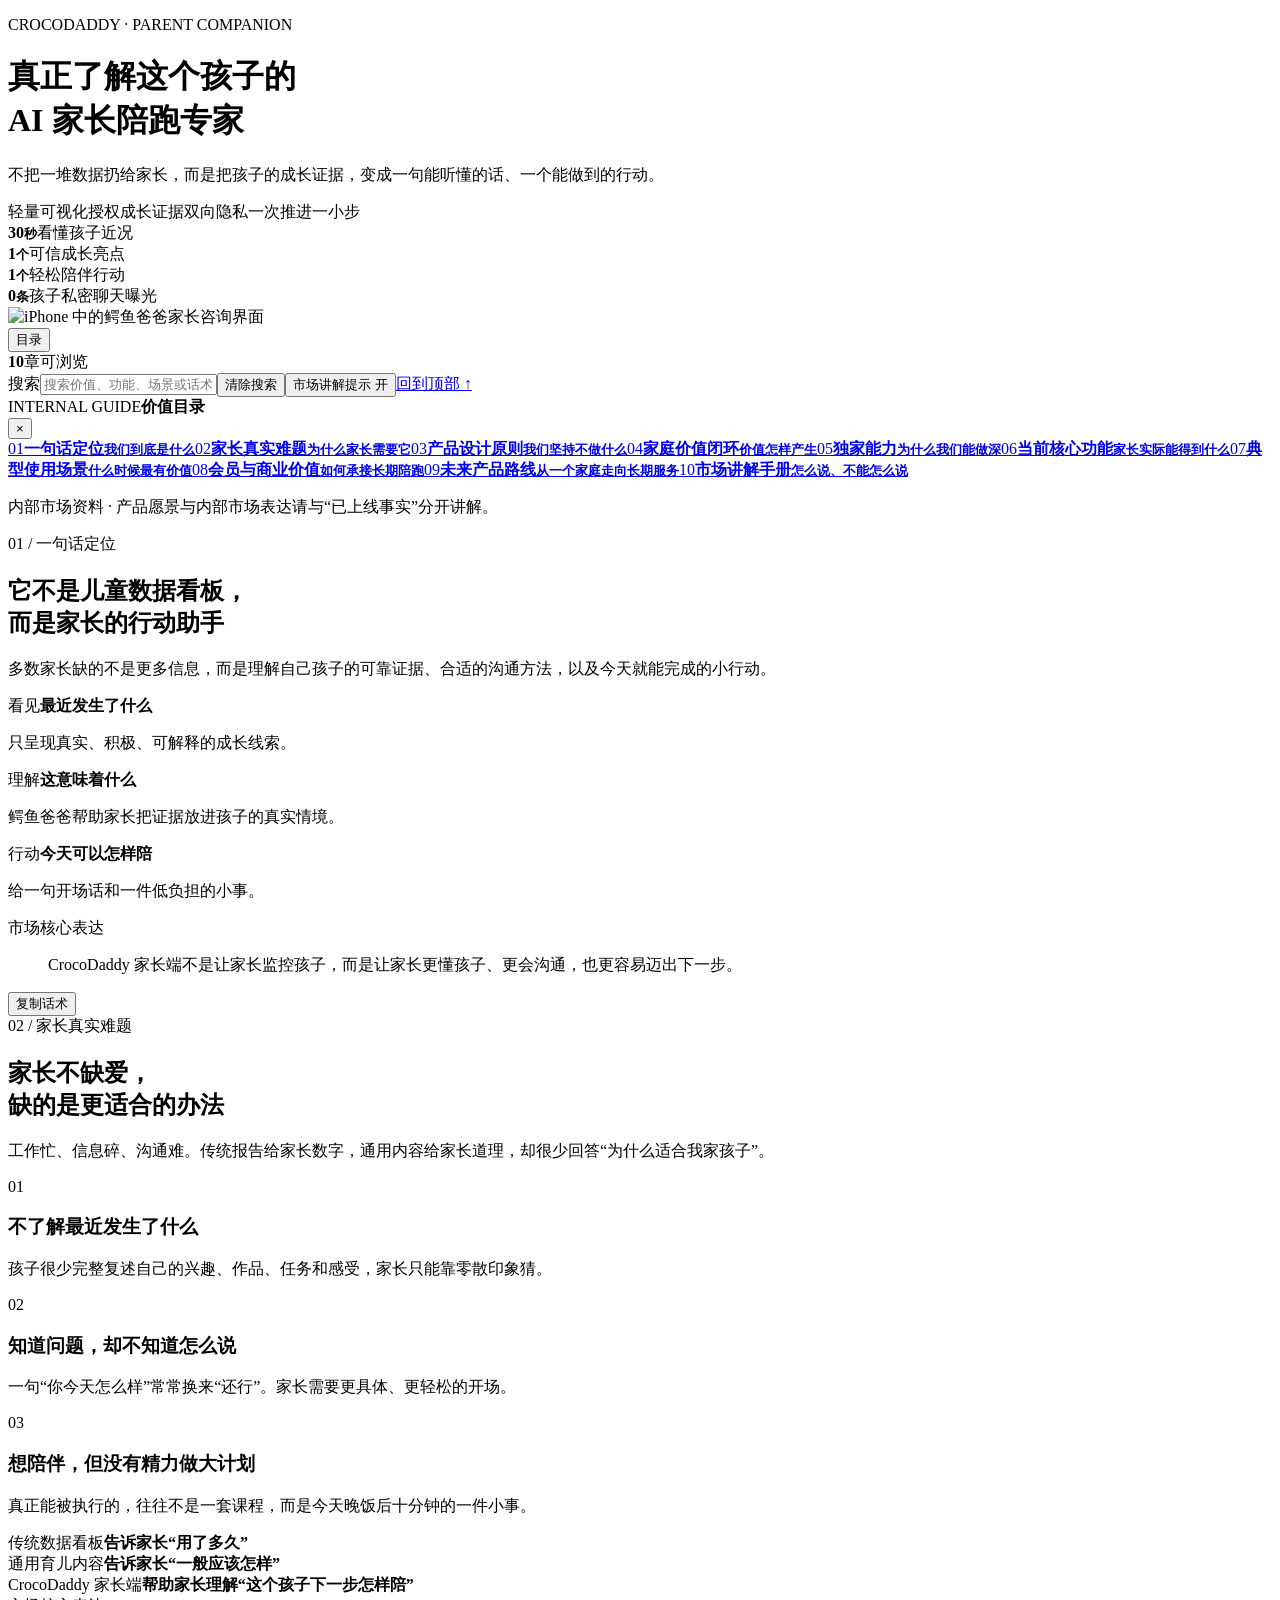
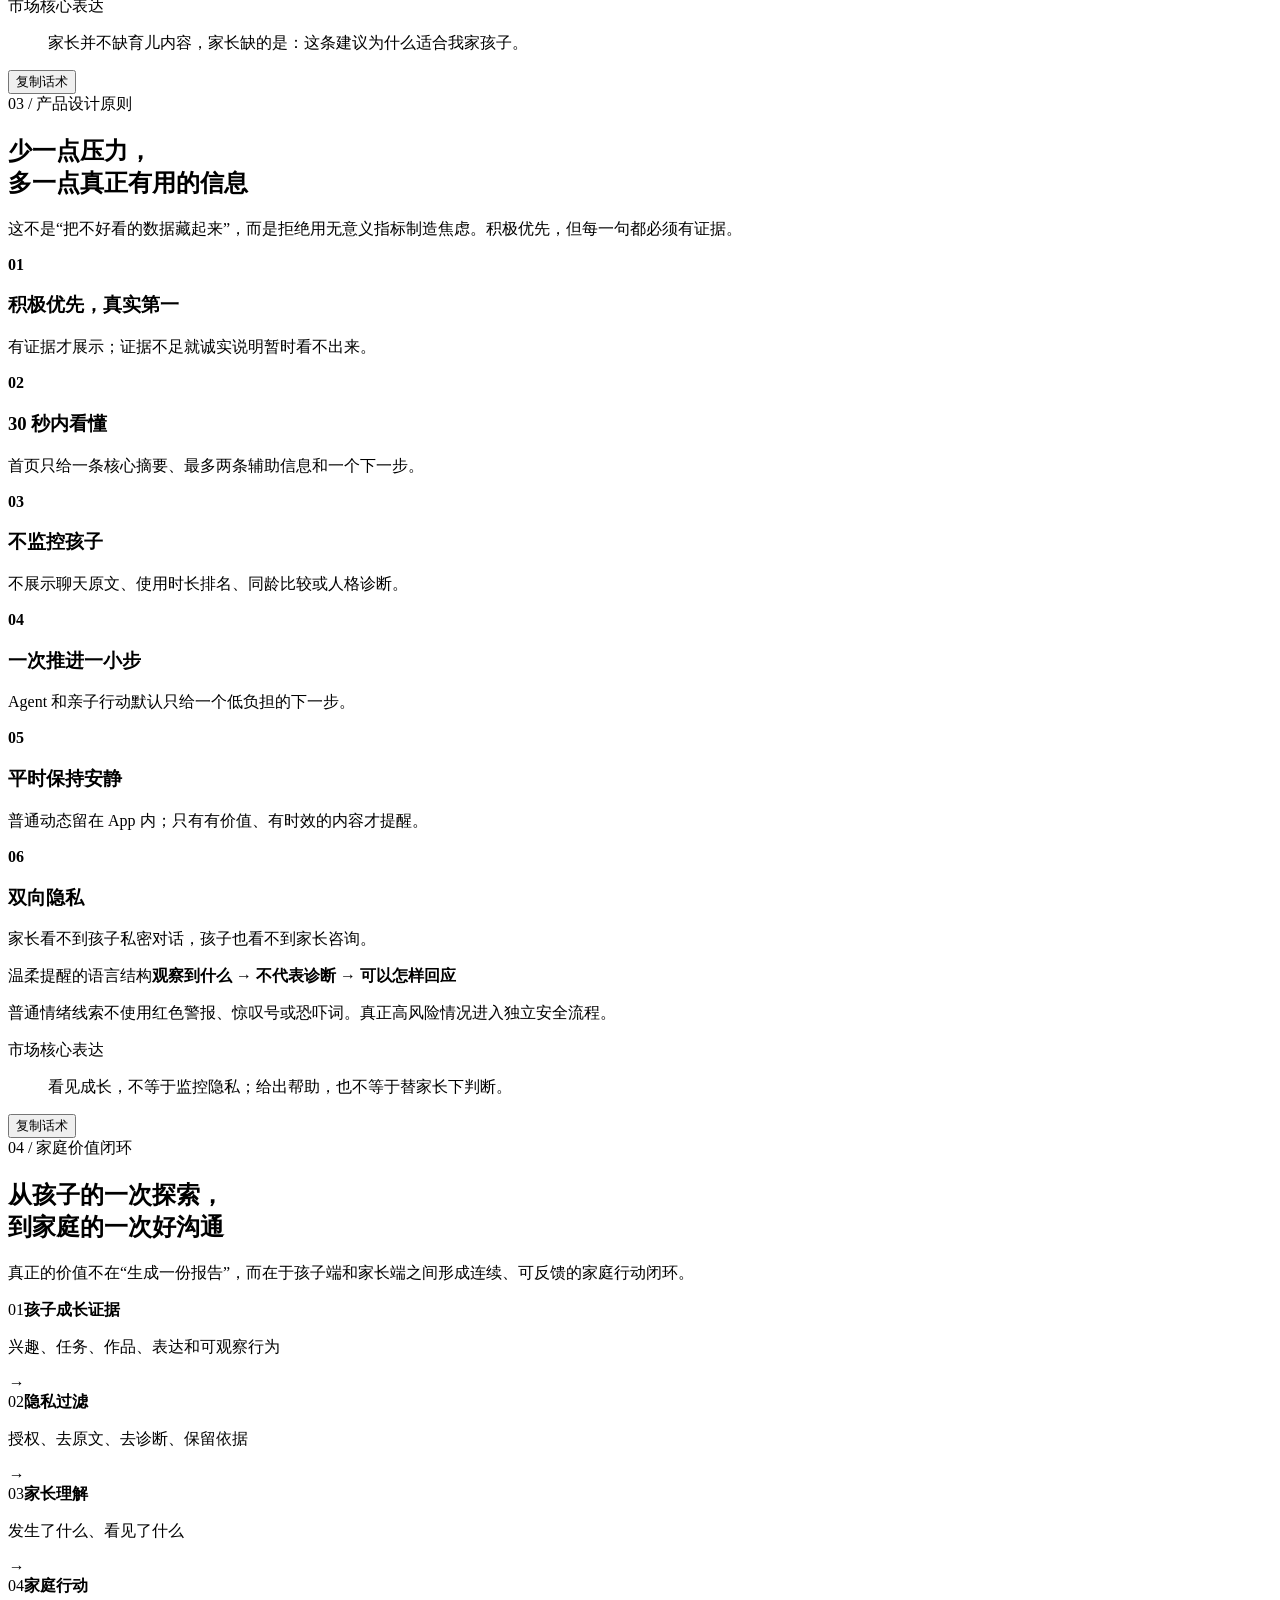
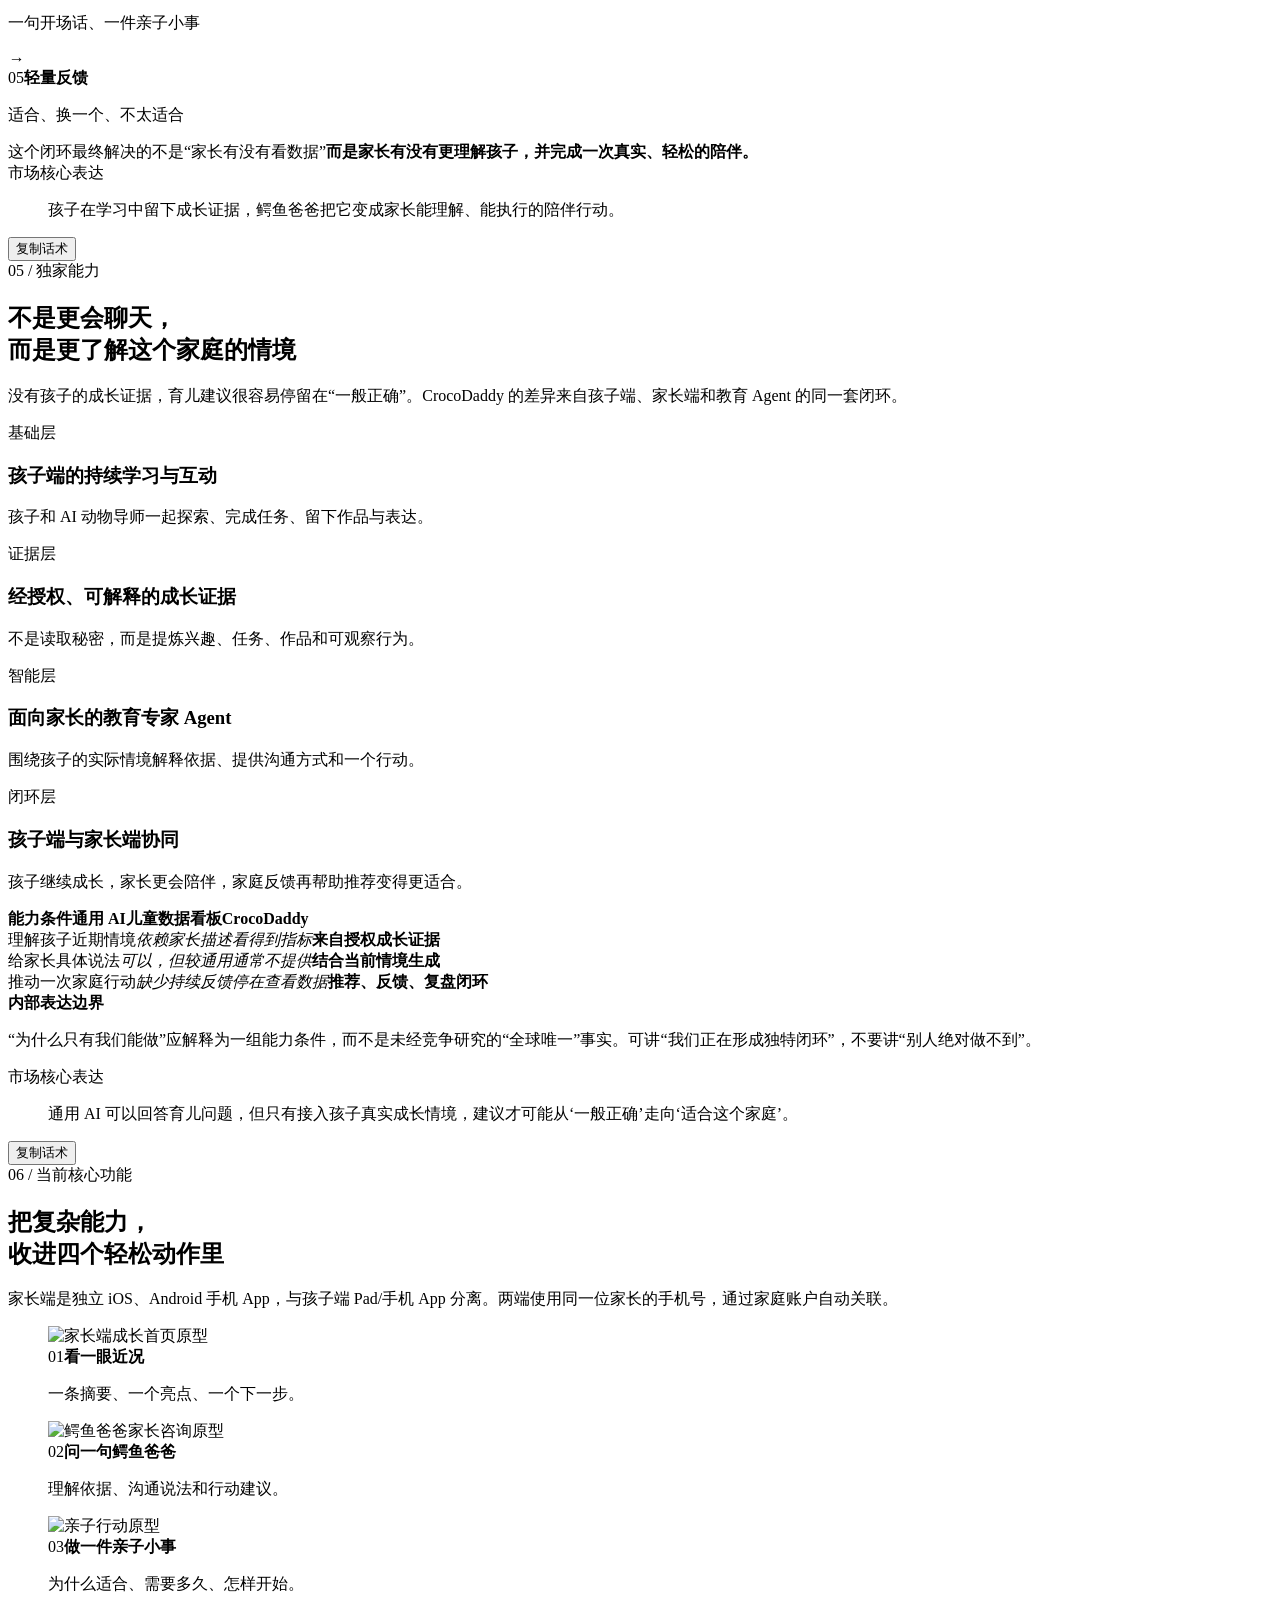
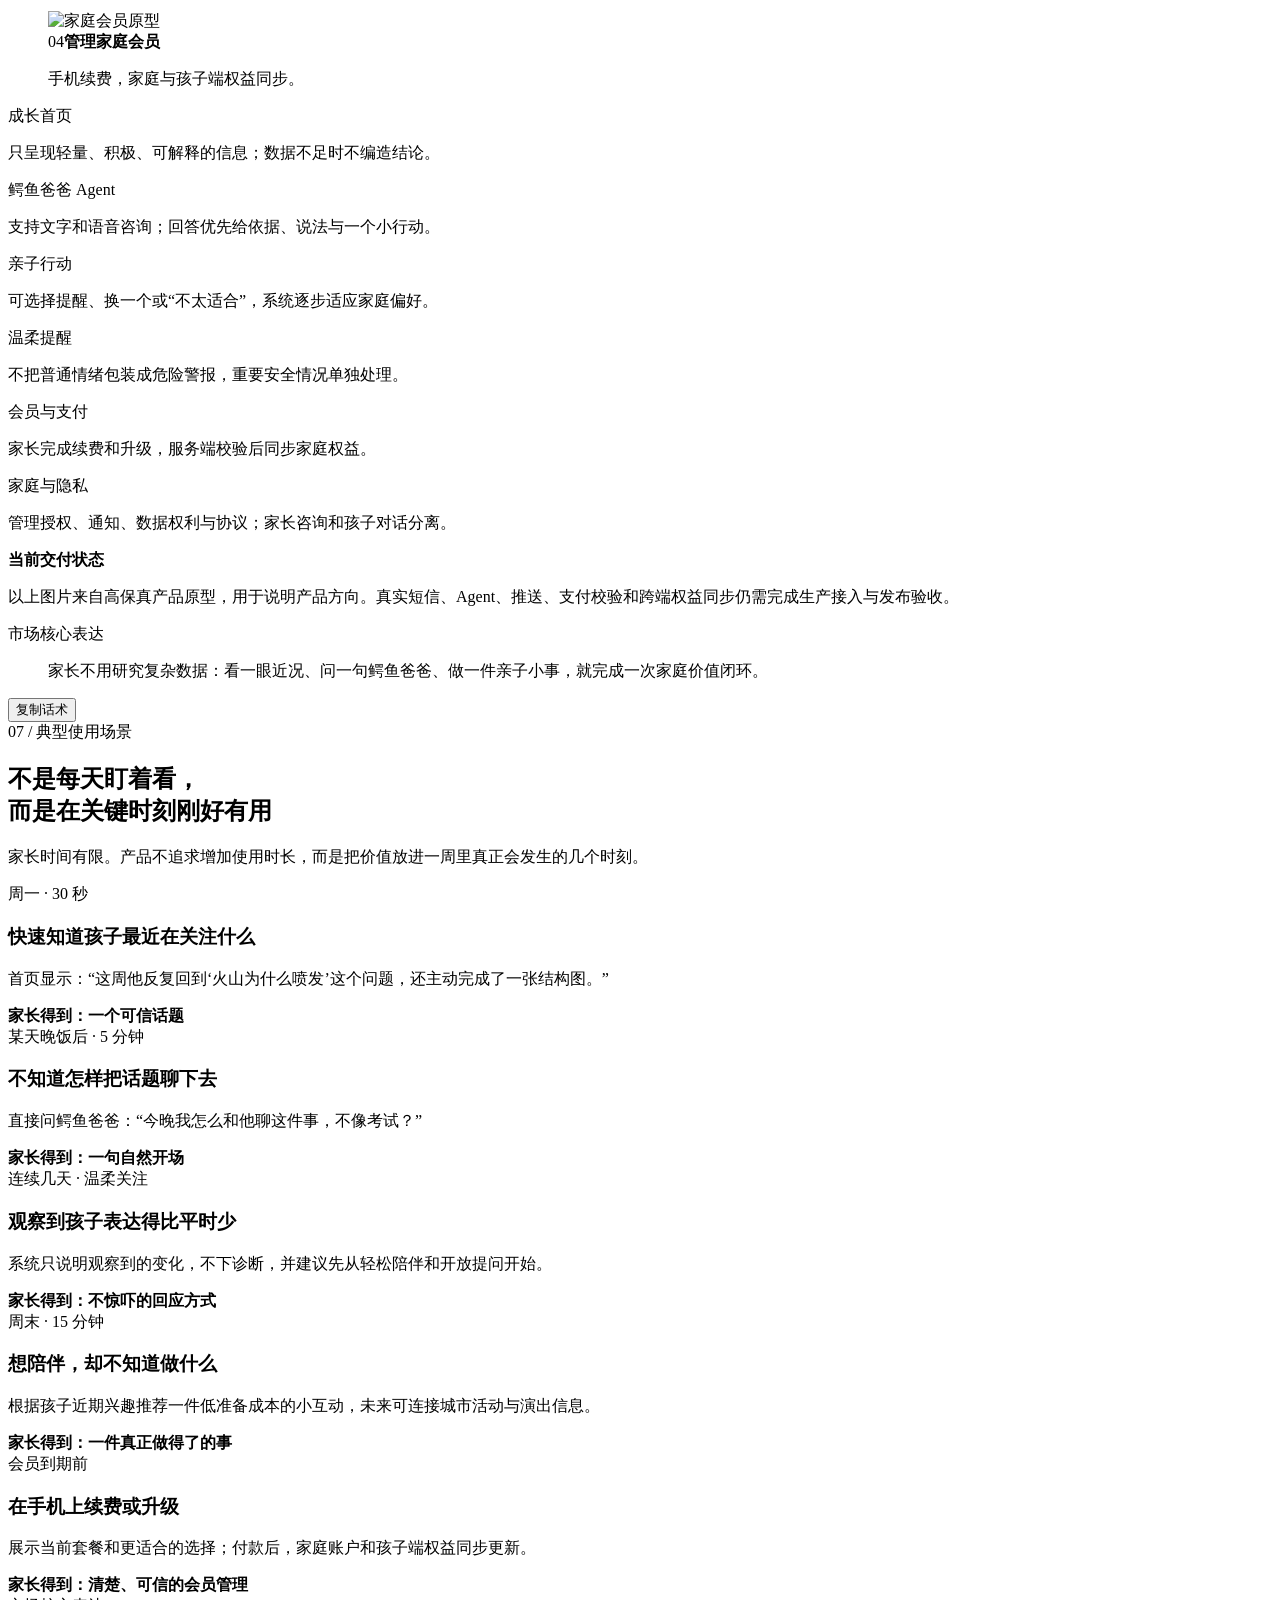
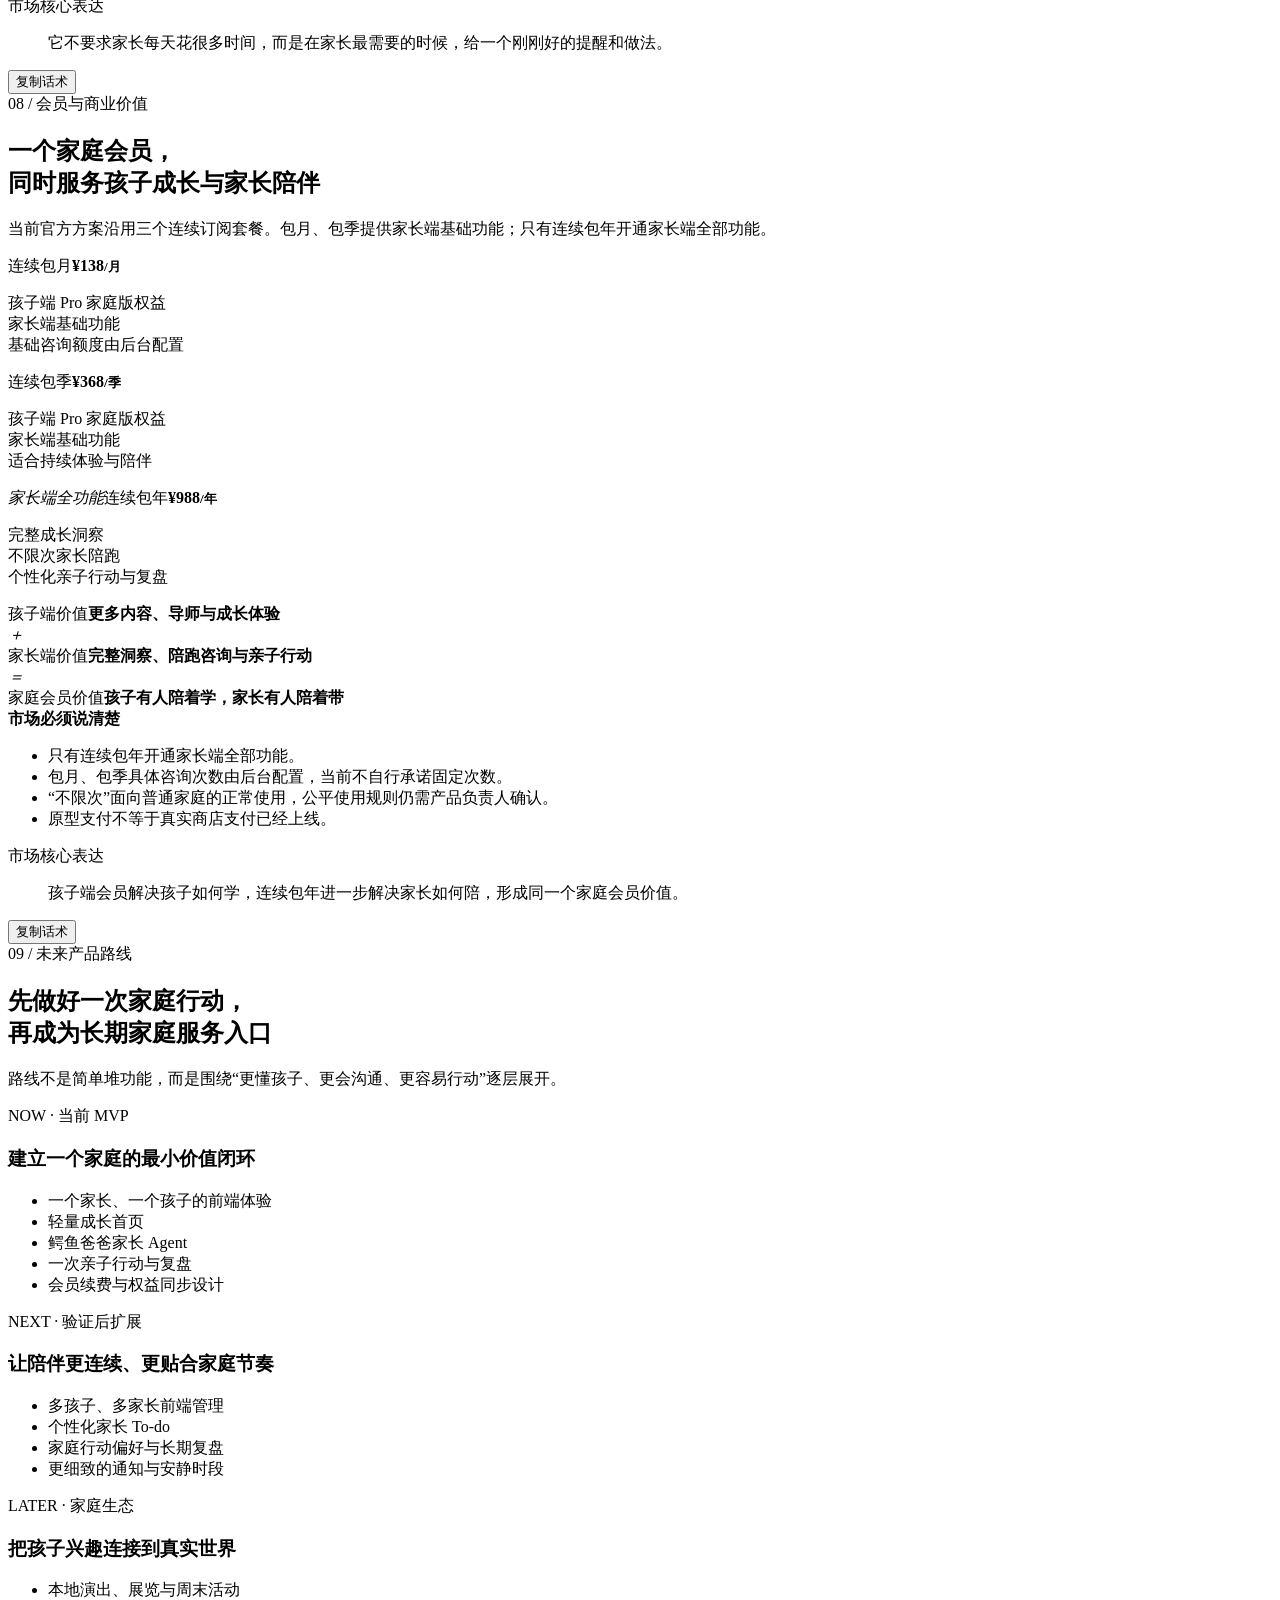
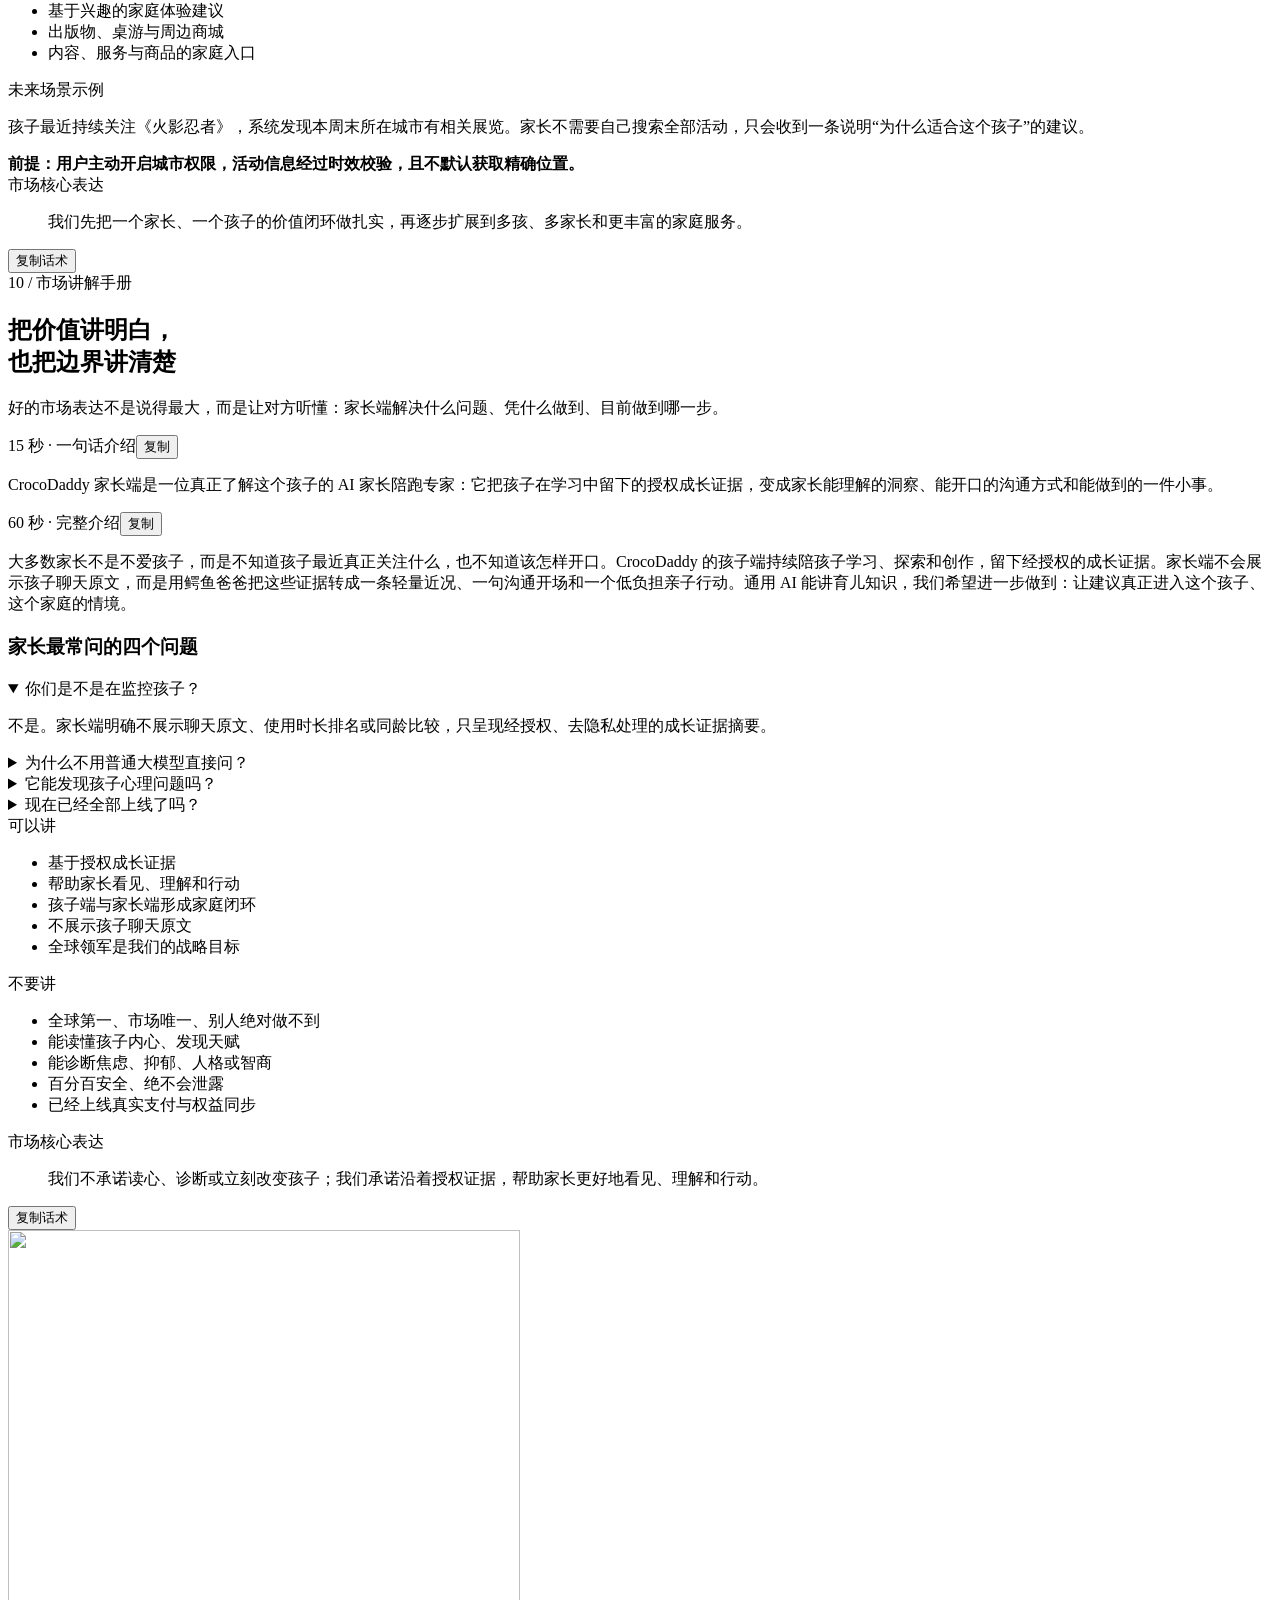
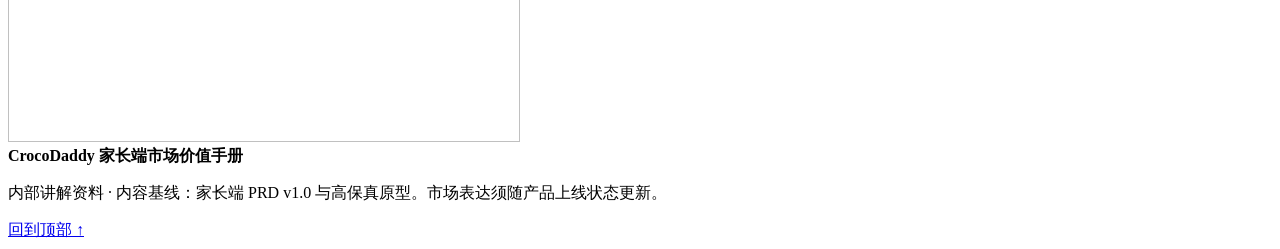
==== commit 35a5aa81: "Update hero with CrocoDaddy phone chat" ====
--- a/index.html
+++ b/index.html
@@ -1 +1 @@
-<!DOCTYPE html><html lang="zh-CN"><head><meta charSet="utf-8"/><meta name="viewport" content="width=device-width, initial-scale=1"/><link rel="preload" as="image" href="/crocodaddy-parent-market-handbook/assets/crocodaddy.png" fetchPriority="high"/><link rel="stylesheet" href="/crocodaddy-parent-market-handbook/_next/static/chunks/0~9d7ca-g241g.css" data-precedence="next"/><link rel="preload" as="script" fetchPriority="low" href="/crocodaddy-parent-market-handbook/_next/static/chunks/0fye4n_fv7~5n.js"/><script src="/crocodaddy-parent-market-handbook/_next/static/chunks/0smvvq6-~b6a4.js" async=""></script><script src="/crocodaddy-parent-market-handbook/_next/static/chunks/07wqkk45vb..e.js" async=""></script><script src="/crocodaddy-parent-market-handbook/_next/static/chunks/turbopack-0c5nhnpudoomc.js" async=""></script><script src="/crocodaddy-parent-market-handbook/_next/static/chunks/0l.11ad12x.th.js" async=""></script><script src="/crocodaddy-parent-market-handbook/_next/static/chunks/02_.7b5.ajm4z.js" async=""></script><script src="/crocodaddy-parent-market-handbook/_next/static/chunks/0s9e-ojs5kw3b.js" async=""></script><title>CrocoDaddy 家长端市场价值手册</title><meta name="description" content="面向市场人员的 CrocoDaddy 家长端产品定位、价值、功能与讲解手册。"/><meta property="og:title" content="CrocoDaddy 家长端"/><meta property="og:description" content="真正了解这个孩子的 AI 家长陪跑专家"/><meta property="og:image" content="https://yefeeyefee.github.io/crocodaddy-parent-market-handbook/og.png"/><meta property="og:image:width" content="1731"/><meta property="og:image:height" content="909"/><meta property="og:image:alt" content="CrocoDaddy 家长端市场价值手册"/><meta name="twitter:card" content="summary_large_image"/><meta name="twitter:title" content="CrocoDaddy 家长端"/><meta name="twitter:description" content="真正了解这个孩子的 AI 家长陪跑专家"/><meta name="twitter:image" content="https://yefeeyefee.github.io/crocodaddy-parent-market-handbook/og.png"/><script src="/crocodaddy-parent-market-handbook/_next/static/chunks/03~yq9q893hmn.js" noModule=""></script></head><body><div hidden=""><!--$--><!--/$--></div><main class="site-shell" id="top"><header class="hero"><div class="hero__copy"><p class="eyebrow">CROCODADDY · PARENT COMPANION</p><h1>真正了解这个孩子的<br/>AI 家长陪跑专家</h1><p class="hero__lead">不把一堆数据扔给家长，而是把孩子的成长证据，变成一句能听懂的话、一个能做到的行动。</p><div class="hero__tags" aria-label="产品原则"><span>轻量可视化</span><span>授权成长证据</span><span>双向隐私</span><span>一次推进一小步</span></div></div><div class="hero__character"><div class="hero__metrics" aria-label="四项核心价值"><div aria-label="30 秒看懂孩子近况"><strong>30<small>秒</small></strong><span>看懂孩子近况</span></div><div aria-label="1 个可信成长亮点"><strong>1<small>个</small></strong><span>可信成长亮点</span></div><div aria-label="1 个轻松陪伴行动"><strong>1<small>个</small></strong><span>轻松陪伴行动</span></div><div aria-label="0 条孩子私密聊天曝光"><strong>0<small>条</small></strong><span>孩子私密聊天曝光</span></div></div><img src="/crocodaddy-parent-market-handbook/assets/crocodaddy.png" alt="鳄鱼爸爸官方形象" width="512" height="512" fetchPriority="high"/></div></header><section class="utility-bar" aria-label="手册浏览工具"><button class="mobile-menu-button" type="button" aria-expanded="false">目录</button><div class="utility-bar__count"><strong>10</strong><span>章可浏览</span></div><label class="search-box"><span>搜索</span><input aria-label="搜索家长端价值手册" placeholder="搜索价值、功能、场景或话术" value=""/></label><button type="button">清除搜索</button><button class="notes-toggle" type="button" aria-pressed="true">市场讲解提示 <!-- -->开</button><a href="#top">回到顶部 ↑</a></section><div class="content-shell"><aside class="sidebar " aria-label="市场价值目录"><div class="sidebar__head"><div><span>INTERNAL GUIDE</span><strong>价值目录</strong></div><button type="button" aria-label="关闭目录">×</button></div><nav><a href="#positioning" class="is-active"><span>01</span><strong>一句话定位<small>我们到底是什么</small></strong></a><a href="#problem" class=""><span>02</span><strong>家长真实难题<small>为什么家长需要它</small></strong></a><a href="#principles" class=""><span>03</span><strong>产品设计原则<small>我们坚持不做什么</small></strong></a><a href="#loop" class=""><span>04</span><strong>家庭价值闭环<small>价值怎样产生</small></strong></a><a href="#moat" class=""><span>05</span><strong>独家能力<small>为什么我们能做深</small></strong></a><a href="#features" class=""><span>06</span><strong>当前核心功能<small>家长实际能得到什么</small></strong></a><a href="#scenarios" class=""><span>07</span><strong>典型使用场景<small>什么时候最有价值</small></strong></a><a href="#membership" class=""><span>08</span><strong>会员与商业价值<small>如何承接长期陪跑</small></strong></a><a href="#roadmap" class=""><span>09</span><strong>未来产品路线<small>从一个家庭走向长期服务</small></strong></a><a href="#playbook" class=""><span>10</span><strong>市场讲解手册<small>怎么说、不能怎么说</small></strong></a></nav><p class="sidebar__note">内部市场资料 · 产品愿景与内部市场表达请与“已上线事实”分开讲解。</p></aside><div class="content"><section class="chapter chapter--intro" id="positioning"><div class="chapter__kicker">01 / 一句话定位</div><div class="chapter__heading"><h2>它不是儿童数据看板，<br/>而是家长的行动助手</h2><p>多数家长缺的不是更多信息，而是理解自己孩子的可靠证据、合适的沟通方法，以及今天就能完成的小行动。</p></div><div class="positioning-grid"><article><span>看见</span><strong>最近发生了什么</strong><p>只呈现真实、积极、可解释的成长线索。</p></article><article><span>理解</span><strong>这意味着什么</strong><p>鳄鱼爸爸帮助家长把证据放进孩子的真实情境。</p></article><article><span>行动</span><strong>今天可以怎样陪</strong><p>给一句开场话和一件低负担的小事。</p></article></div><div class="talk-track "><span>市场核心表达</span><blockquote>CrocoDaddy 家长端不是让家长监控孩子，而是让家长更懂孩子、更会沟通，也更容易迈出下一步。</blockquote><button class="copy-button" type="button">复制话术</button></div></section><section class="chapter" id="problem"><div class="chapter__kicker">02 / 家长真实难题</div><div class="chapter__heading"><h2>家长不缺爱，<br/>缺的是更适合的办法</h2><p>工作忙、信息碎、沟通难。传统报告给家长数字，通用内容给家长道理，却很少回答“为什么适合我家孩子”。</p></div><div class="problem-grid"><article><span>01</span><h3>不了解最近发生了什么</h3><p>孩子很少完整复述自己的兴趣、作品、任务和感受，家长只能靠零散印象猜。</p></article><article><span>02</span><h3>知道问题，却不知道怎么说</h3><p>一句“你今天怎么样”常常换来“还行”。家长需要更具体、更轻松的开场。</p></article><article><span>03</span><h3>想陪伴，但没有精力做大计划</h3><p>真正能被执行的，往往不是一套课程，而是今天晚饭后十分钟的一件小事。</p></article></div><div class="contrast-strip"><div><span>传统数据看板</span><strong>告诉家长“用了多久”</strong></div><div><span>通用育儿内容</span><strong>告诉家长“一般应该怎样”</strong></div><div class="is-highlight"><span>CrocoDaddy 家长端</span><strong>帮助家长理解“这个孩子下一步怎样陪”</strong></div></div><div class="talk-track "><span>市场核心表达</span><blockquote>家长并不缺育儿内容，家长缺的是：这条建议为什么适合我家孩子。</blockquote><button class="copy-button" type="button">复制话术</button></div></section><section class="chapter" id="principles"><div class="chapter__kicker">03 / 产品设计原则</div><div class="chapter__heading"><h2>少一点压力，<br/>多一点真正有用的信息</h2><p>这不是“把不好看的数据藏起来”，而是拒绝用无意义指标制造焦虑。积极优先，但每一句都必须有证据。</p></div><div class="principle-grid"><article><b>01</b><h3>积极优先，真实第一</h3><p>有证据才展示；证据不足就诚实说明暂时看不出来。</p></article><article><b>02</b><h3>30 秒内看懂</h3><p>首页只给一条核心摘要、最多两条辅助信息和一个下一步。</p></article><article><b>03</b><h3>不监控孩子</h3><p>不展示聊天原文、使用时长排名、同龄比较或人格诊断。</p></article><article><b>04</b><h3>一次推进一小步</h3><p>Agent 和亲子行动默认只给一个低负担的下一步。</p></article><article><b>05</b><h3>平时保持安静</h3><p>普通动态留在 App 内；只有有价值、有时效的内容才提醒。</p></article><article><b>06</b><h3>双向隐私</h3><p>家长看不到孩子私密对话，孩子也看不到家长咨询。</p></article></div><div class="gentle-card"><div><span>温柔提醒的语言结构</span><strong>观察到什么 → 不代表诊断 → 可以怎样回应</strong></div><p>普通情绪线索不使用红色警报、惊叹号或恐吓词。真正高风险情况进入独立安全流程。</p></div><div class="talk-track "><span>市场核心表达</span><blockquote>看见成长，不等于监控隐私；给出帮助，也不等于替家长下判断。</blockquote><button class="copy-button" type="button">复制话术</button></div></section><section class="chapter" id="loop"><div class="chapter__kicker">04 / 家庭价值闭环</div><div class="chapter__heading"><h2>从孩子的一次探索，<br/>到家庭的一次好沟通</h2><p>真正的价值不在“生成一份报告”，而在于孩子端和家长端之间形成连续、可反馈的家庭行动闭环。</p></div><div class="value-loop" aria-label="家庭价值闭环"><div><span>01</span><strong>孩子成长证据</strong><p>兴趣、任务、作品、表达和可观察行为</p></div><i>→</i><div><span>02</span><strong>隐私过滤</strong><p>授权、去原文、去诊断、保留依据</p></div><i>→</i><div><span>03</span><strong>家长理解</strong><p>发生了什么、看见了什么</p></div><i>→</i><div><span>04</span><strong>家庭行动</strong><p>一句开场话、一件亲子小事</p></div><i>→</i><div><span>05</span><strong>轻量反馈</strong><p>适合、换一个、不太适合</p></div></div><div class="loop-outcome"><span>这个闭环最终解决的不是“家长有没有看数据”</span><strong>而是家长有没有更理解孩子，并完成一次真实、轻松的陪伴。</strong></div><div class="talk-track "><span>市场核心表达</span><blockquote>孩子在学习中留下成长证据，鳄鱼爸爸把它变成家长能理解、能执行的陪伴行动。</blockquote><button class="copy-button" type="button">复制话术</button></div></section><section class="chapter" id="moat"><div class="chapter__kicker">05 / 独家能力</div><div class="chapter__heading"><h2>不是更会聊天，<br/>而是更了解这个家庭的情境</h2><p>没有孩子的成长证据，育儿建议很容易停留在“一般正确”。CrocoDaddy 的差异来自孩子端、家长端和教育 Agent 的同一套闭环。</p></div><div class="moat-stack"><article><span>基础层</span><h3>孩子端的持续学习与互动</h3><p>孩子和 AI 动物导师一起探索、完成任务、留下作品与表达。</p></article><article><span>证据层</span><h3>经授权、可解释的成长证据</h3><p>不是读取秘密，而是提炼兴趣、任务、作品和可观察行为。</p></article><article><span>智能层</span><h3>面向家长的教育专家 Agent</h3><p>围绕孩子的实际情境解释依据、提供沟通方式和一个行动。</p></article><article><span>闭环层</span><h3>孩子端与家长端协同</h3><p>孩子继续成长，家长更会陪伴，家庭反馈再帮助推荐变得更适合。</p></article></div><div class="moat-compare" role="table" aria-label="三类产品能力对比"><div role="row"><strong role="columnheader">能力条件</strong><strong role="columnheader">通用 AI</strong><strong role="columnheader">儿童数据看板</strong><strong role="columnheader">CrocoDaddy</strong></div><div role="row"><span>理解孩子近期情境</span><em>依赖家长描述</em><em>看得到指标</em><b>来自授权成长证据</b></div><div role="row"><span>给家长具体说法</span><em>可以，但较通用</em><em>通常不提供</em><b>结合当前情境生成</b></div><div role="row"><span>推动一次家庭行动</span><em>缺少持续反馈</em><em>停在查看数据</em><b>推荐、反馈、复盘闭环</b></div></div><div class="claim-boundary"><strong>内部表达边界</strong><p>“为什么只有我们能做”应解释为一组能力条件，而不是未经竞争研究的“全球唯一”事实。可讲“我们正在形成独特闭环”，不要讲“别人绝对做不到”。</p></div><div class="talk-track "><span>市场核心表达</span><blockquote>通用 AI 可以回答育儿问题，但只有接入孩子真实成长情境，建议才可能从‘一般正确’走向‘适合这个家庭’。</blockquote><button class="copy-button" type="button">复制话术</button></div></section><section class="chapter chapter--screens" id="features"><div class="chapter__kicker">06 / 当前核心功能</div><div class="chapter__heading"><h2>把复杂能力，<br/>收进四个轻松动作里</h2><p>家长端是独立 iOS、Android 手机 App，与孩子端 Pad/手机 App 分离。两端使用同一位家长的手机号，通过家庭账户自动关联。</p></div><div class="screen-gallery"><figure><div class="phone-shot"><img src="/crocodaddy-parent-market-handbook/assets/screens/home-ready.png" alt="家长端成长首页原型" width="780" height="1688" loading="lazy" decoding="async"/></div><figcaption><span>01</span><strong>看一眼近况</strong><p>一条摘要、一个亮点、一个下一步。</p></figcaption></figure><figure><div class="phone-shot"><img src="/crocodaddy-parent-market-handbook/assets/screens/agent.png" alt="鳄鱼爸爸家长咨询原型" width="780" height="1688" loading="lazy" decoding="async"/></div><figcaption><span>02</span><strong>问一句鳄鱼爸爸</strong><p>理解依据、沟通说法和行动建议。</p></figcaption></figure><figure><div class="phone-shot"><img src="/crocodaddy-parent-market-handbook/assets/screens/action.png" alt="亲子行动原型" width="780" height="1688" loading="lazy" decoding="async"/></div><figcaption><span>03</span><strong>做一件亲子小事</strong><p>为什么适合、需要多久、怎样开始。</p></figcaption></figure><figure><div class="phone-shot"><img src="/crocodaddy-parent-market-handbook/assets/screens/membership.png" alt="家庭会员原型" width="780" height="1688" loading="lazy" decoding="async"/></div><figcaption><span>04</span><strong>管理家庭会员</strong><p>手机续费，家庭与孩子端权益同步。</p></figcaption></figure></div><div class="feature-list"><article><span>成长首页</span><p>只呈现轻量、积极、可解释的信息；数据不足时不编造结论。</p></article><article><span>鳄鱼爸爸 Agent</span><p>支持文字和语音咨询；回答优先给依据、说法与一个小行动。</p></article><article><span>亲子行动</span><p>可选择提醒、换一个或“不太适合”，系统逐步适应家庭偏好。</p></article><article><span>温柔提醒</span><p>不把普通情绪包装成危险警报，重要安全情况单独处理。</p></article><article><span>会员与支付</span><p>家长完成续费和升级，服务端校验后同步家庭权益。</p></article><article><span>家庭与隐私</span><p>管理授权、通知、数据权利与协议；家长咨询和孩子对话分离。</p></article></div><div class="prototype-note"><strong>当前交付状态</strong><p>以上图片来自高保真产品原型，用于说明产品方向。真实短信、Agent、推送、支付校验和跨端权益同步仍需完成生产接入与发布验收。</p></div><div class="talk-track "><span>市场核心表达</span><blockquote>家长不用研究复杂数据：看一眼近况、问一句鳄鱼爸爸、做一件亲子小事，就完成一次家庭价值闭环。</blockquote><button class="copy-button" type="button">复制话术</button></div></section><section class="chapter" id="scenarios"><div class="chapter__kicker">07 / 典型使用场景</div><div class="chapter__heading"><h2>不是每天盯着看，<br/>而是在关键时刻刚好有用</h2><p>家长时间有限。产品不追求增加使用时长，而是把价值放进一周里真正会发生的几个时刻。</p></div><div class="scenario-list"><article><div><span>周一 · 30 秒</span><h3>快速知道孩子最近在关注什么</h3></div><p>首页显示：“这周他反复回到‘火山为什么喷发’这个问题，还主动完成了一张结构图。”</p><strong>家长得到：一个可信话题</strong></article><article><div><span>某天晚饭后 · 5 分钟</span><h3>不知道怎样把话题聊下去</h3></div><p>直接问鳄鱼爸爸：“今晚我怎么和他聊这件事，不像考试？”</p><strong>家长得到：一句自然开场</strong></article><article><div><span>连续几天 · 温柔关注</span><h3>观察到孩子表达得比平时少</h3></div><p>系统只说明观察到的变化，不下诊断，并建议先从轻松陪伴和开放提问开始。</p><strong>家长得到：不惊吓的回应方式</strong></article><article><div><span>周末 · 15 分钟</span><h3>想陪伴，却不知道做什么</h3></div><p>根据孩子近期兴趣推荐一件低准备成本的小互动，未来可连接城市活动与演出信息。</p><strong>家长得到：一件真正做得了的事</strong></article><article><div><span>会员到期前</span><h3>在手机上续费或升级</h3></div><p>展示当前套餐和更适合的选择；付款后，家庭账户和孩子端权益同步更新。</p><strong>家长得到：清楚、可信的会员管理</strong></article></div><div class="talk-track "><span>市场核心表达</span><blockquote>它不要求家长每天花很多时间，而是在家长最需要的时候，给一个刚刚好的提醒和做法。</blockquote><button class="copy-button" type="button">复制话术</button></div></section><section class="chapter" id="membership"><div class="chapter__kicker">08 / 会员与商业价值</div><div class="chapter__heading"><h2>一个家庭会员，<br/>同时服务孩子成长与家长陪伴</h2><p>当前官方方案沿用三个连续订阅套餐。包月、包季提供家长端基础功能；只有连续包年开通家长端全部功能。</p></div><div class="plan-grid"><article><span>连续包月</span><strong>¥138<small>/月</small></strong><p>孩子端 Pro 家庭版权益<br/>家长端基础功能<br/>基础咨询额度由后台配置</p></article><article><span>连续包季</span><strong>¥368<small>/季</small></strong><p>孩子端 Pro 家庭版权益<br/>家长端基础功能<br/>适合持续体验与陪伴</p></article><article class="plan--featured"><i>家长端全功能</i><span>连续包年</span><strong>¥988<small>/年</small></strong><p>完整成长洞察<br/>不限次家长陪跑<br/>个性化亲子行动与复盘</p></article></div><div class="membership-logic"><div><span>孩子端价值</span><strong>更多内容、导师与成长体验</strong></div><i>＋</i><div><span>家长端价值</span><strong>完整洞察、陪跑咨询与亲子行动</strong></div><i>＝</i><div class="is-total"><span>家庭会员价值</span><strong>孩子有人陪着学，家长有人陪着带</strong></div></div><div class="membership-note"><strong>市场必须说清楚</strong><ul><li>只有连续包年开通家长端全部功能。</li><li>包月、包季具体咨询次数由后台配置，当前不自行承诺固定次数。</li><li>“不限次”面向普通家庭的正常使用，公平使用规则仍需产品负责人确认。</li><li>原型支付不等于真实商店支付已经上线。</li></ul></div><div class="talk-track "><span>市场核心表达</span><blockquote>孩子端会员解决孩子如何学，连续包年进一步解决家长如何陪，形成同一个家庭会员价值。</blockquote><button class="copy-button" type="button">复制话术</button></div></section><section class="chapter" id="roadmap"><div class="chapter__kicker">09 / 未来产品路线</div><div class="chapter__heading"><h2>先做好一次家庭行动，<br/>再成为长期家庭服务入口</h2><p>路线不是简单堆功能，而是围绕“更懂孩子、更会沟通、更容易行动”逐层展开。</p></div><div class="roadmap"><article><span>NOW · 当前 MVP</span><h3>建立一个家庭的最小价值闭环</h3><ul><li>一个家长、一个孩子的前端体验</li><li>轻量成长首页</li><li>鳄鱼爸爸家长 Agent</li><li>一次亲子行动与复盘</li><li>会员续费与权益同步设计</li></ul></article><article><span>NEXT · 验证后扩展</span><h3>让陪伴更连续、更贴合家庭节奏</h3><ul><li>多孩子、多家长前端管理</li><li>个性化家长 To-do</li><li>家庭行动偏好与长期复盘</li><li>更细致的通知与安静时段</li></ul></article><article><span>LATER · 家庭生态</span><h3>把孩子兴趣连接到真实世界</h3><ul><li>本地演出、展览与周末活动</li><li>基于兴趣的家庭体验建议</li><li>出版物、桌游与周边商城</li><li>内容、服务与商品的家庭入口</li></ul></article></div><div class="future-example"><span>未来场景示例</span><p>孩子最近持续关注《火影忍者》，系统发现本周末所在城市有相关展览。家长不需要自己搜索全部活动，只会收到一条说明“为什么适合这个孩子”的建议。</p><strong>前提：用户主动开启城市权限，活动信息经过时效校验，且不默认获取精确位置。</strong></div><div class="talk-track "><span>市场核心表达</span><blockquote>我们先把一个家长、一个孩子的价值闭环做扎实，再逐步扩展到多孩、多家长和更丰富的家庭服务。</blockquote><button class="copy-button" type="button">复制话术</button></div></section><section class="chapter" id="playbook"><div class="chapter__kicker">10 / 市场讲解手册</div><div class="chapter__heading"><h2>把价值讲明白，<br/>也把边界讲清楚</h2><p>好的市场表达不是说得最大，而是让对方听懂：家长端解决什么问题、凭什么做到、目前做到哪一步。</p></div><div class="script-block"><div><span>15 秒 · 一句话介绍</span><button type="button">复制</button></div><p>CrocoDaddy 家长端是一位真正了解这个孩子的 AI 家长陪跑专家：它把孩子在学习中留下的授权成长证据，变成家长能理解的洞察、能开口的沟通方式和能做到的一件小事。</p></div><div class="script-block"><div><span>60 秒 · 完整介绍</span><button type="button">复制</button></div><p>大多数家长不是不爱孩子，而是不知道孩子最近真正关注什么，也不知道该怎样开口。CrocoDaddy 的孩子端持续陪孩子学习、探索和创作，留下经授权的成长证据。家长端不会展示孩子聊天原文，而是用鳄鱼爸爸把这些证据转成一条轻量近况、一句沟通开场和一个低负担亲子行动。通用 AI 能讲育儿知识，我们希望进一步做到：让建议真正进入这个孩子、这个家庭的情境。</p></div><h3 class="subsection-title">家长最常问的四个问题</h3><div class="faq-grid"><details open=""><summary>你们是不是在监控孩子？</summary><p>不是。家长端明确不展示聊天原文、使用时长排名或同龄比较，只呈现经授权、去隐私处理的成长证据摘要。</p></details><details><summary>为什么不用普通大模型直接问？</summary><p>普通大模型可以提供一般建议，但不了解孩子近期具体发生了什么。CrocoDaddy 的差异是孩子端与家长端共享同一套授权成长情境。</p></details><details><summary>它能发现孩子心理问题吗？</summary><p>不能这样宣传。产品不做心理、人格、智力或医疗诊断。普通情绪变化只做温柔关心提示，真正高风险情况进入独立安全流程。</p></details><details><summary>现在已经全部上线了吗？</summary><p>当前展示的是经过完整规划与验证的高保真原型。真实短信、Agent、支付、推送和跨端权益仍需生产研发、合规与发布验收。</p></details></div><div class="boundary-grid"><div><span>可以讲</span><ul><li>基于授权成长证据</li><li>帮助家长看见、理解和行动</li><li>孩子端与家长端形成家庭闭环</li><li>不展示孩子聊天原文</li><li>全球领军是我们的战略目标</li></ul></div><div class="boundary--avoid"><span>不要讲</span><ul><li>全球第一、市场唯一、别人绝对做不到</li><li>能读懂孩子内心、发现天赋</li><li>能诊断焦虑、抑郁、人格或智商</li><li>百分百安全、绝不会泄露</li><li>已经上线真实支付与权益同步</li></ul></div></div><div class="talk-track "><span>市场核心表达</span><blockquote>我们不承诺读心、诊断或立刻改变孩子；我们承诺沿着授权证据，帮助家长更好地看见、理解和行动。</blockquote><button class="copy-button" type="button">复制话术</button></div></section><footer><img src="/crocodaddy-parent-market-handbook/assets/crocodaddy.png" alt="" width="512" height="512" loading="lazy" decoding="async"/><div><strong>CrocoDaddy 家长端市场价值手册</strong><p>内部讲解资料 · 内容基线：家长端 PRD v1.0 与高保真原型。市场表达须随产品上线状态更新。</p></div><a href="#top">回到顶部 ↑</a></footer></div></div><div class="toast " role="status" aria-live="polite"></div></main><!--$--><!--/$--><script src="/crocodaddy-parent-market-handbook/_next/static/chunks/0fye4n_fv7~5n.js" id="_R_" async=""></script><script>(self.__next_f=self.__next_f||[]).push([0])</script><script>self.__next_f.push([1,"1:\"$Sreact.fragment\"\n2:I[28598,[\"/crocodaddy-parent-market-handbook/_next/static/chunks/0l.11ad12x.th.js\",\"/crocodaddy-parent-market-handbook/_next/static/chunks/02_.7b5.ajm4z.js\"],\"default\"]\n3:I[4831,[\"/crocodaddy-parent-market-handbook/_next/static/chunks/0l.11ad12x.th.js\",\"/crocodaddy-parent-market-handbook/_next/static/chunks/02_.7b5.ajm4z.js\"],\"default\"]\n4:I[93519,[\"/crocodaddy-parent-market-handbook/_next/static/chunks/0l.11ad12x.th.js\",\"/crocodaddy-parent-market-handbook/_next/static/chunks/02_.7b5.ajm4z.js\",\"/crocodaddy-parent-market-handbook/_next/static/chunks/0s9e-ojs5kw3b.js\"],\"default\"]\n5:I[23863,[\"/crocodaddy-parent-market-handbook/_next/static/chunks/0l.11ad12x.th.js\",\"/crocodaddy-parent-market-handbook/_next/static/chunks/02_.7b5.ajm4z.js\"],\"OutletBoundary\"]\n6:\"$Sreact.suspense\"\n8:I[23863,[\"/crocodaddy-parent-market-handbook/_next/static/chunks/0l.11ad12x.th.js\",\"/crocodaddy-parent-market-handbook/_next/static/chunks/02_.7b5.ajm4z.js\"],\"ViewportBoundary\"]\na:I[23863,[\"/crocodaddy-parent-market-handbook/_next/static/chunks/0l.11ad12x.th.js\",\"/crocodaddy-parent-market-handbook/_next/static/chunks/02_.7b5.ajm4z.js\"],\"MetadataBoundary\"]\nc:I[80657,[\"/crocodaddy-parent-market-handbook/_next/static/chunks/0l.11ad12x.th.js\",\"/crocodaddy-parent-market-handbook/_next/static/chunks/02_.7b5.ajm4z.js\"],\"default\",1]\n:HL[\"/crocodaddy-parent-market-handbook/_next/static/chunks/0~9d7ca-g241g.css\",\"style\"]\n"])</script><script>self.__next_f.push([1,"0:{\"P\":null,\"c\":[\"\",\"\"],\"q\":\"\",\"i\":false,\"f\":[[[\"\",{\"children\":[\"__PAGE__\",{}]},\"$undefined\",\"$undefined\",16],[[\"$\",\"$1\",\"c\",{\"children\":[[[\"$\",\"link\",\"0\",{\"rel\":\"stylesheet\",\"href\":\"/crocodaddy-parent-market-handbook/_next/static/chunks/0~9d7ca-g241g.css\",\"precedence\":\"next\",\"crossOrigin\":\"$undefined\",\"nonce\":\"$undefined\"}],[\"$\",\"script\",\"script-0\",{\"src\":\"/crocodaddy-parent-market-handbook/_next/static/chunks/0l.11ad12x.th.js\",\"async\":true,\"nonce\":\"$undefined\"}],[\"$\",\"script\",\"script-1\",{\"src\":\"/crocodaddy-parent-market-handbook/_next/static/chunks/02_.7b5.ajm4z.js\",\"async\":true,\"nonce\":\"$undefined\"}]],[\"$\",\"html\",null,{\"lang\":\"zh-CN\",\"children\":[\"$\",\"body\",null,{\"children\":[\"$\",\"$L2\",null,{\"parallelRouterKey\":\"children\",\"error\":\"$undefined\",\"errorStyles\":\"$undefined\",\"errorScripts\":\"$undefined\",\"template\":[\"$\",\"$L3\",null,{}],\"templateStyles\":\"$undefined\",\"templateScripts\":\"$undefined\",\"notFound\":[[[\"$\",\"title\",null,{\"children\":\"404: This page could not be found.\"}],[\"$\",\"div\",null,{\"style\":{\"fontFamily\":\"system-ui,\\\"Segoe UI\\\",Roboto,Helvetica,Arial,sans-serif,\\\"Apple Color Emoji\\\",\\\"Segoe UI Emoji\\\"\",\"height\":\"100vh\",\"textAlign\":\"center\",\"display\":\"flex\",\"flexDirection\":\"column\",\"alignItems\":\"center\",\"justifyContent\":\"center\"},\"children\":[\"$\",\"div\",null,{\"children\":[[\"$\",\"style\",null,{\"dangerouslySetInnerHTML\":{\"__html\":\"body{color:#000;background:#fff;margin:0}.next-error-h1{border-right:1px solid rgba(0,0,0,.3)}@media (prefers-color-scheme:dark){body{color:#fff;background:#000}.next-error-h1{border-right:1px solid rgba(255,255,255,.3)}}\"}}],[\"$\",\"h1\",null,{\"className\":\"next-error-h1\",\"style\":{\"display\":\"inline-block\",\"margin\":\"0 20px 0 0\",\"padding\":\"0 23px 0 0\",\"fontSize\":24,\"fontWeight\":500,\"verticalAlign\":\"top\",\"lineHeight\":\"49px\"},\"children\":404}],[\"$\",\"div\",null,{\"style\":{\"display\":\"inline-block\"},\"children\":[\"$\",\"h2\",null,{\"style\":{\"fontSize\":14,\"fontWeight\":400,\"lineHeight\":\"49px\",\"margin\":0},\"children\":\"This page could not be found.\"}]}]]}]}]],[]],\"forbidden\":\"$undefined\",\"unauthorized\":\"$undefined\"}]}]}]]}],{\"children\":[[\"$\",\"$1\",\"c\",{\"children\":[[\"$\",\"$L4\",null,{}],[[\"$\",\"script\",\"script-0\",{\"src\":\"/crocodaddy-parent-market-handbook/_next/static/chunks/0s9e-ojs5kw3b.js\",\"async\":true,\"nonce\":\"$undefined\"}]],[\"$\",\"$L5\",null,{\"children\":[\"$\",\"$6\",null,{\"name\":\"Next.MetadataOutlet\",\"children\":\"$@7\"}]}]]}],{},null,false,null]},null,false,null],[\"$\",\"$1\",\"h\",{\"children\":[null,[\"$\",\"$L8\",null,{\"children\":\"$L9\"}],[\"$\",\"div\",null,{\"hidden\":true,\"children\":[\"$\",\"$La\",null,{\"children\":[\"$\",\"$6\",null,{\"name\":\"Next.Metadata\",\"children\":\"$Lb\"}]}]}],null]}],false]],\"m\":\"$undefined\",\"G\":[\"$c\",[[\"$\",\"link\",\"0\",{\"rel\":\"stylesheet\",\"href\":\"/crocodaddy-parent-market-handbook/_next/static/chunks/0~9d7ca-g241g.css\",\"precedence\":\"next\",\"crossOrigin\":\"$undefined\",\"nonce\":\"$undefined\"}]]],\"S\":true,\"h\":null,\"s\":\"$undefined\",\"l\":\"$undefined\",\"p\":\"$undefined\",\"d\":\"$undefined\",\"b\":\"AtDEVky93DX0lMyHCAXxi\"}\n"])</script><script>self.__next_f.push([1,"9:[[\"$\",\"meta\",\"0\",{\"charSet\":\"utf-8\"}],[\"$\",\"meta\",\"1\",{\"name\":\"viewport\",\"content\":\"width=device-width, initial-scale=1\"}]]\n"])</script><script>self.__next_f.push([1,"7:null\nb:[[\"$\",\"title\",\"0\",{\"children\":\"CrocoDaddy 家长端市场价值手册\"}],[\"$\",\"meta\",\"1\",{\"name\":\"description\",\"content\":\"面向市场人员的 CrocoDaddy 家长端产品定位、价值、功能与讲解手册。\"}],[\"$\",\"meta\",\"2\",{\"property\":\"og:title\",\"content\":\"CrocoDaddy 家长端\"}],[\"$\",\"meta\",\"3\",{\"property\":\"og:description\",\"content\":\"真正了解这个孩子的 AI 家长陪跑专家\"}],[\"$\",\"meta\",\"4\",{\"property\":\"og:image\",\"content\":\"https://yefeeyefee.github.io/crocodaddy-parent-market-handbook/og.png\"}],[\"$\",\"meta\",\"5\",{\"property\":\"og:image:width\",\"content\":\"1731\"}],[\"$\",\"meta\",\"6\",{\"property\":\"og:image:height\",\"content\":\"909\"}],[\"$\",\"meta\",\"7\",{\"property\":\"og:image:alt\",\"content\":\"CrocoDaddy 家长端市场价值手册\"}],[\"$\",\"meta\",\"8\",{\"name\":\"twitter:card\",\"content\":\"summary_large_image\"}],[\"$\",\"meta\",\"9\",{\"name\":\"twitter:title\",\"content\":\"CrocoDaddy 家长端\"}],[\"$\",\"meta\",\"10\",{\"name\":\"twitter:description\",\"content\":\"真正了解这个孩子的 AI 家长陪跑专家\"}],[\"$\",\"meta\",\"11\",{\"name\":\"twitter:image\",\"content\":\"https://yefeeyefee.github.io/crocodaddy-parent-market-handbook/og.png\"}]]\n"])</script></body></html>+<!DOCTYPE html><html lang="zh-CN"><head><meta charSet="utf-8"/><meta name="viewport" content="width=device-width, initial-scale=1"/><link rel="preload" as="image" href="/crocodaddy-parent-market-handbook/assets/crocodaddy-phone-chat.png" fetchPriority="high"/><link rel="stylesheet" href="/crocodaddy-parent-market-handbook/_next/static/chunks/106e~-f.pwz9j.css" data-precedence="next"/><link rel="preload" as="script" fetchPriority="low" href="/crocodaddy-parent-market-handbook/_next/static/chunks/0fye4n_fv7~5n.js"/><script src="/crocodaddy-parent-market-handbook/_next/static/chunks/0smvvq6-~b6a4.js" async=""></script><script src="/crocodaddy-parent-market-handbook/_next/static/chunks/07wqkk45vb..e.js" async=""></script><script src="/crocodaddy-parent-market-handbook/_next/static/chunks/turbopack-0c5nhnpudoomc.js" async=""></script><script src="/crocodaddy-parent-market-handbook/_next/static/chunks/0l.11ad12x.th.js" async=""></script><script src="/crocodaddy-parent-market-handbook/_next/static/chunks/02_.7b5.ajm4z.js" async=""></script><script src="/crocodaddy-parent-market-handbook/_next/static/chunks/111e~d3okz332.js" async=""></script><title>CrocoDaddy 家长端市场价值手册</title><meta name="description" content="面向市场人员的 CrocoDaddy 家长端产品定位、价值、功能与讲解手册。"/><meta property="og:title" content="CrocoDaddy 家长端"/><meta property="og:description" content="真正了解这个孩子的 AI 家长陪跑专家"/><meta property="og:image" content="https://yefeeyefee.github.io/crocodaddy-parent-market-handbook/og.png"/><meta property="og:image:width" content="1731"/><meta property="og:image:height" content="909"/><meta property="og:image:alt" content="CrocoDaddy 家长端市场价值手册"/><meta name="twitter:card" content="summary_large_image"/><meta name="twitter:title" content="CrocoDaddy 家长端"/><meta name="twitter:description" content="真正了解这个孩子的 AI 家长陪跑专家"/><meta name="twitter:image" content="https://yefeeyefee.github.io/crocodaddy-parent-market-handbook/og.png"/><script src="/crocodaddy-parent-market-handbook/_next/static/chunks/03~yq9q893hmn.js" noModule=""></script></head><body><div hidden=""><!--$--><!--/$--></div><main class="site-shell" id="top"><header class="hero"><div class="hero__copy"><p class="eyebrow">CROCODADDY · PARENT COMPANION</p><h1>真正了解这个孩子的<br/>AI 家长陪跑专家</h1><p class="hero__lead">不把一堆数据扔给家长，而是把孩子的成长证据，变成一句能听懂的话、一个能做到的行动。</p><div class="hero__tags" aria-label="产品原则"><span>轻量可视化</span><span>授权成长证据</span><span>双向隐私</span><span>一次推进一小步</span></div></div><div class="hero__character"><div class="hero__metrics" aria-label="四项核心价值"><div aria-label="30 秒看懂孩子近况"><strong>30<small>秒</small></strong><span>看懂孩子近况</span></div><div aria-label="1 个可信成长亮点"><strong>1<small>个</small></strong><span>可信成长亮点</span></div><div aria-label="1 个轻松陪伴行动"><strong>1<small>个</small></strong><span>轻松陪伴行动</span></div><div aria-label="0 条孩子私密聊天曝光"><strong>0<small>条</small></strong><span>孩子私密聊天曝光</span></div></div><img src="/crocodaddy-parent-market-handbook/assets/crocodaddy-phone-chat.png" alt="iPhone 中的鳄鱼爸爸家长咨询界面" width="1024" height="1536" fetchPriority="high"/></div></header><section class="utility-bar" aria-label="手册浏览工具"><button class="mobile-menu-button" type="button" aria-expanded="false">目录</button><div class="utility-bar__count"><strong>10</strong><span>章可浏览</span></div><label class="search-box"><span>搜索</span><input aria-label="搜索家长端价值手册" placeholder="搜索价值、功能、场景或话术" value=""/></label><button type="button">清除搜索</button><button class="notes-toggle" type="button" aria-pressed="true">市场讲解提示 <!-- -->开</button><a href="#top">回到顶部 ↑</a></section><div class="content-shell"><aside class="sidebar " aria-label="市场价值目录"><div class="sidebar__head"><div><span>INTERNAL GUIDE</span><strong>价值目录</strong></div><button type="button" aria-label="关闭目录">×</button></div><nav><a href="#positioning" class="is-active"><span>01</span><strong>一句话定位<small>我们到底是什么</small></strong></a><a href="#problem" class=""><span>02</span><strong>家长真实难题<small>为什么家长需要它</small></strong></a><a href="#principles" class=""><span>03</span><strong>产品设计原则<small>我们坚持不做什么</small></strong></a><a href="#loop" class=""><span>04</span><strong>家庭价值闭环<small>价值怎样产生</small></strong></a><a href="#moat" class=""><span>05</span><strong>独家能力<small>为什么我们能做深</small></strong></a><a href="#features" class=""><span>06</span><strong>当前核心功能<small>家长实际能得到什么</small></strong></a><a href="#scenarios" class=""><span>07</span><strong>典型使用场景<small>什么时候最有价值</small></strong></a><a href="#membership" class=""><span>08</span><strong>会员与商业价值<small>如何承接长期陪跑</small></strong></a><a href="#roadmap" class=""><span>09</span><strong>未来产品路线<small>从一个家庭走向长期服务</small></strong></a><a href="#playbook" class=""><span>10</span><strong>市场讲解手册<small>怎么说、不能怎么说</small></strong></a></nav><p class="sidebar__note">内部市场资料 · 产品愿景与内部市场表达请与“已上线事实”分开讲解。</p></aside><div class="content"><section class="chapter chapter--intro" id="positioning"><div class="chapter__kicker">01 / 一句话定位</div><div class="chapter__heading"><h2>它不是儿童数据看板，<br/>而是家长的行动助手</h2><p>多数家长缺的不是更多信息，而是理解自己孩子的可靠证据、合适的沟通方法，以及今天就能完成的小行动。</p></div><div class="positioning-grid"><article><span>看见</span><strong>最近发生了什么</strong><p>只呈现真实、积极、可解释的成长线索。</p></article><article><span>理解</span><strong>这意味着什么</strong><p>鳄鱼爸爸帮助家长把证据放进孩子的真实情境。</p></article><article><span>行动</span><strong>今天可以怎样陪</strong><p>给一句开场话和一件低负担的小事。</p></article></div><div class="talk-track "><span>市场核心表达</span><blockquote>CrocoDaddy 家长端不是让家长监控孩子，而是让家长更懂孩子、更会沟通，也更容易迈出下一步。</blockquote><button class="copy-button" type="button">复制话术</button></div></section><section class="chapter" id="problem"><div class="chapter__kicker">02 / 家长真实难题</div><div class="chapter__heading"><h2>家长不缺爱，<br/>缺的是更适合的办法</h2><p>工作忙、信息碎、沟通难。传统报告给家长数字，通用内容给家长道理，却很少回答“为什么适合我家孩子”。</p></div><div class="problem-grid"><article><span>01</span><h3>不了解最近发生了什么</h3><p>孩子很少完整复述自己的兴趣、作品、任务和感受，家长只能靠零散印象猜。</p></article><article><span>02</span><h3>知道问题，却不知道怎么说</h3><p>一句“你今天怎么样”常常换来“还行”。家长需要更具体、更轻松的开场。</p></article><article><span>03</span><h3>想陪伴，但没有精力做大计划</h3><p>真正能被执行的，往往不是一套课程，而是今天晚饭后十分钟的一件小事。</p></article></div><div class="contrast-strip"><div><span>传统数据看板</span><strong>告诉家长“用了多久”</strong></div><div><span>通用育儿内容</span><strong>告诉家长“一般应该怎样”</strong></div><div class="is-highlight"><span>CrocoDaddy 家长端</span><strong>帮助家长理解“这个孩子下一步怎样陪”</strong></div></div><div class="talk-track "><span>市场核心表达</span><blockquote>家长并不缺育儿内容，家长缺的是：这条建议为什么适合我家孩子。</blockquote><button class="copy-button" type="button">复制话术</button></div></section><section class="chapter" id="principles"><div class="chapter__kicker">03 / 产品设计原则</div><div class="chapter__heading"><h2>少一点压力，<br/>多一点真正有用的信息</h2><p>这不是“把不好看的数据藏起来”，而是拒绝用无意义指标制造焦虑。积极优先，但每一句都必须有证据。</p></div><div class="principle-grid"><article><b>01</b><h3>积极优先，真实第一</h3><p>有证据才展示；证据不足就诚实说明暂时看不出来。</p></article><article><b>02</b><h3>30 秒内看懂</h3><p>首页只给一条核心摘要、最多两条辅助信息和一个下一步。</p></article><article><b>03</b><h3>不监控孩子</h3><p>不展示聊天原文、使用时长排名、同龄比较或人格诊断。</p></article><article><b>04</b><h3>一次推进一小步</h3><p>Agent 和亲子行动默认只给一个低负担的下一步。</p></article><article><b>05</b><h3>平时保持安静</h3><p>普通动态留在 App 内；只有有价值、有时效的内容才提醒。</p></article><article><b>06</b><h3>双向隐私</h3><p>家长看不到孩子私密对话，孩子也看不到家长咨询。</p></article></div><div class="gentle-card"><div><span>温柔提醒的语言结构</span><strong>观察到什么 → 不代表诊断 → 可以怎样回应</strong></div><p>普通情绪线索不使用红色警报、惊叹号或恐吓词。真正高风险情况进入独立安全流程。</p></div><div class="talk-track "><span>市场核心表达</span><blockquote>看见成长，不等于监控隐私；给出帮助，也不等于替家长下判断。</blockquote><button class="copy-button" type="button">复制话术</button></div></section><section class="chapter" id="loop"><div class="chapter__kicker">04 / 家庭价值闭环</div><div class="chapter__heading"><h2>从孩子的一次探索，<br/>到家庭的一次好沟通</h2><p>真正的价值不在“生成一份报告”，而在于孩子端和家长端之间形成连续、可反馈的家庭行动闭环。</p></div><div class="value-loop" aria-label="家庭价值闭环"><div><span>01</span><strong>孩子成长证据</strong><p>兴趣、任务、作品、表达和可观察行为</p></div><i>→</i><div><span>02</span><strong>隐私过滤</strong><p>授权、去原文、去诊断、保留依据</p></div><i>→</i><div><span>03</span><strong>家长理解</strong><p>发生了什么、看见了什么</p></div><i>→</i><div><span>04</span><strong>家庭行动</strong><p>一句开场话、一件亲子小事</p></div><i>→</i><div><span>05</span><strong>轻量反馈</strong><p>适合、换一个、不太适合</p></div></div><div class="loop-outcome"><span>这个闭环最终解决的不是“家长有没有看数据”</span><strong>而是家长有没有更理解孩子，并完成一次真实、轻松的陪伴。</strong></div><div class="talk-track "><span>市场核心表达</span><blockquote>孩子在学习中留下成长证据，鳄鱼爸爸把它变成家长能理解、能执行的陪伴行动。</blockquote><button class="copy-button" type="button">复制话术</button></div></section><section class="chapter" id="moat"><div class="chapter__kicker">05 / 独家能力</div><div class="chapter__heading"><h2>不是更会聊天，<br/>而是更了解这个家庭的情境</h2><p>没有孩子的成长证据，育儿建议很容易停留在“一般正确”。CrocoDaddy 的差异来自孩子端、家长端和教育 Agent 的同一套闭环。</p></div><div class="moat-stack"><article><span>基础层</span><h3>孩子端的持续学习与互动</h3><p>孩子和 AI 动物导师一起探索、完成任务、留下作品与表达。</p></article><article><span>证据层</span><h3>经授权、可解释的成长证据</h3><p>不是读取秘密，而是提炼兴趣、任务、作品和可观察行为。</p></article><article><span>智能层</span><h3>面向家长的教育专家 Agent</h3><p>围绕孩子的实际情境解释依据、提供沟通方式和一个行动。</p></article><article><span>闭环层</span><h3>孩子端与家长端协同</h3><p>孩子继续成长，家长更会陪伴，家庭反馈再帮助推荐变得更适合。</p></article></div><div class="moat-compare" role="table" aria-label="三类产品能力对比"><div role="row"><strong role="columnheader">能力条件</strong><strong role="columnheader">通用 AI</strong><strong role="columnheader">儿童数据看板</strong><strong role="columnheader">CrocoDaddy</strong></div><div role="row"><span>理解孩子近期情境</span><em>依赖家长描述</em><em>看得到指标</em><b>来自授权成长证据</b></div><div role="row"><span>给家长具体说法</span><em>可以，但较通用</em><em>通常不提供</em><b>结合当前情境生成</b></div><div role="row"><span>推动一次家庭行动</span><em>缺少持续反馈</em><em>停在查看数据</em><b>推荐、反馈、复盘闭环</b></div></div><div class="claim-boundary"><strong>内部表达边界</strong><p>“为什么只有我们能做”应解释为一组能力条件，而不是未经竞争研究的“全球唯一”事实。可讲“我们正在形成独特闭环”，不要讲“别人绝对做不到”。</p></div><div class="talk-track "><span>市场核心表达</span><blockquote>通用 AI 可以回答育儿问题，但只有接入孩子真实成长情境，建议才可能从‘一般正确’走向‘适合这个家庭’。</blockquote><button class="copy-button" type="button">复制话术</button></div></section><section class="chapter chapter--screens" id="features"><div class="chapter__kicker">06 / 当前核心功能</div><div class="chapter__heading"><h2>把复杂能力，<br/>收进四个轻松动作里</h2><p>家长端是独立 iOS、Android 手机 App，与孩子端 Pad/手机 App 分离。两端使用同一位家长的手机号，通过家庭账户自动关联。</p></div><div class="screen-gallery"><figure><div class="phone-shot"><img src="/crocodaddy-parent-market-handbook/assets/screens/home-ready.png" alt="家长端成长首页原型" width="780" height="1688" loading="lazy" decoding="async"/></div><figcaption><span>01</span><strong>看一眼近况</strong><p>一条摘要、一个亮点、一个下一步。</p></figcaption></figure><figure><div class="phone-shot"><img src="/crocodaddy-parent-market-handbook/assets/screens/agent.png" alt="鳄鱼爸爸家长咨询原型" width="780" height="1688" loading="lazy" decoding="async"/></div><figcaption><span>02</span><strong>问一句鳄鱼爸爸</strong><p>理解依据、沟通说法和行动建议。</p></figcaption></figure><figure><div class="phone-shot"><img src="/crocodaddy-parent-market-handbook/assets/screens/action.png" alt="亲子行动原型" width="780" height="1688" loading="lazy" decoding="async"/></div><figcaption><span>03</span><strong>做一件亲子小事</strong><p>为什么适合、需要多久、怎样开始。</p></figcaption></figure><figure><div class="phone-shot"><img src="/crocodaddy-parent-market-handbook/assets/screens/membership.png" alt="家庭会员原型" width="780" height="1688" loading="lazy" decoding="async"/></div><figcaption><span>04</span><strong>管理家庭会员</strong><p>手机续费，家庭与孩子端权益同步。</p></figcaption></figure></div><div class="feature-list"><article><span>成长首页</span><p>只呈现轻量、积极、可解释的信息；数据不足时不编造结论。</p></article><article><span>鳄鱼爸爸 Agent</span><p>支持文字和语音咨询；回答优先给依据、说法与一个小行动。</p></article><article><span>亲子行动</span><p>可选择提醒、换一个或“不太适合”，系统逐步适应家庭偏好。</p></article><article><span>温柔提醒</span><p>不把普通情绪包装成危险警报，重要安全情况单独处理。</p></article><article><span>会员与支付</span><p>家长完成续费和升级，服务端校验后同步家庭权益。</p></article><article><span>家庭与隐私</span><p>管理授权、通知、数据权利与协议；家长咨询和孩子对话分离。</p></article></div><div class="prototype-note"><strong>当前交付状态</strong><p>以上图片来自高保真产品原型，用于说明产品方向。真实短信、Agent、推送、支付校验和跨端权益同步仍需完成生产接入与发布验收。</p></div><div class="talk-track "><span>市场核心表达</span><blockquote>家长不用研究复杂数据：看一眼近况、问一句鳄鱼爸爸、做一件亲子小事，就完成一次家庭价值闭环。</blockquote><button class="copy-button" type="button">复制话术</button></div></section><section class="chapter" id="scenarios"><div class="chapter__kicker">07 / 典型使用场景</div><div class="chapter__heading"><h2>不是每天盯着看，<br/>而是在关键时刻刚好有用</h2><p>家长时间有限。产品不追求增加使用时长，而是把价值放进一周里真正会发生的几个时刻。</p></div><div class="scenario-list"><article><div><span>周一 · 30 秒</span><h3>快速知道孩子最近在关注什么</h3></div><p>首页显示：“这周他反复回到‘火山为什么喷发’这个问题，还主动完成了一张结构图。”</p><strong>家长得到：一个可信话题</strong></article><article><div><span>某天晚饭后 · 5 分钟</span><h3>不知道怎样把话题聊下去</h3></div><p>直接问鳄鱼爸爸：“今晚我怎么和他聊这件事，不像考试？”</p><strong>家长得到：一句自然开场</strong></article><article><div><span>连续几天 · 温柔关注</span><h3>观察到孩子表达得比平时少</h3></div><p>系统只说明观察到的变化，不下诊断，并建议先从轻松陪伴和开放提问开始。</p><strong>家长得到：不惊吓的回应方式</strong></article><article><div><span>周末 · 15 分钟</span><h3>想陪伴，却不知道做什么</h3></div><p>根据孩子近期兴趣推荐一件低准备成本的小互动，未来可连接城市活动与演出信息。</p><strong>家长得到：一件真正做得了的事</strong></article><article><div><span>会员到期前</span><h3>在手机上续费或升级</h3></div><p>展示当前套餐和更适合的选择；付款后，家庭账户和孩子端权益同步更新。</p><strong>家长得到：清楚、可信的会员管理</strong></article></div><div class="talk-track "><span>市场核心表达</span><blockquote>它不要求家长每天花很多时间，而是在家长最需要的时候，给一个刚刚好的提醒和做法。</blockquote><button class="copy-button" type="button">复制话术</button></div></section><section class="chapter" id="membership"><div class="chapter__kicker">08 / 会员与商业价值</div><div class="chapter__heading"><h2>一个家庭会员，<br/>同时服务孩子成长与家长陪伴</h2><p>当前官方方案沿用三个连续订阅套餐。包月、包季提供家长端基础功能；只有连续包年开通家长端全部功能。</p></div><div class="plan-grid"><article><span>连续包月</span><strong>¥138<small>/月</small></strong><p>孩子端 Pro 家庭版权益<br/>家长端基础功能<br/>基础咨询额度由后台配置</p></article><article><span>连续包季</span><strong>¥368<small>/季</small></strong><p>孩子端 Pro 家庭版权益<br/>家长端基础功能<br/>适合持续体验与陪伴</p></article><article class="plan--featured"><i>家长端全功能</i><span>连续包年</span><strong>¥988<small>/年</small></strong><p>完整成长洞察<br/>不限次家长陪跑<br/>个性化亲子行动与复盘</p></article></div><div class="membership-logic"><div><span>孩子端价值</span><strong>更多内容、导师与成长体验</strong></div><i>＋</i><div><span>家长端价值</span><strong>完整洞察、陪跑咨询与亲子行动</strong></div><i>＝</i><div class="is-total"><span>家庭会员价值</span><strong>孩子有人陪着学，家长有人陪着带</strong></div></div><div class="membership-note"><strong>市场必须说清楚</strong><ul><li>只有连续包年开通家长端全部功能。</li><li>包月、包季具体咨询次数由后台配置，当前不自行承诺固定次数。</li><li>“不限次”面向普通家庭的正常使用，公平使用规则仍需产品负责人确认。</li><li>原型支付不等于真实商店支付已经上线。</li></ul></div><div class="talk-track "><span>市场核心表达</span><blockquote>孩子端会员解决孩子如何学，连续包年进一步解决家长如何陪，形成同一个家庭会员价值。</blockquote><button class="copy-button" type="button">复制话术</button></div></section><section class="chapter" id="roadmap"><div class="chapter__kicker">09 / 未来产品路线</div><div class="chapter__heading"><h2>先做好一次家庭行动，<br/>再成为长期家庭服务入口</h2><p>路线不是简单堆功能，而是围绕“更懂孩子、更会沟通、更容易行动”逐层展开。</p></div><div class="roadmap"><article><span>NOW · 当前 MVP</span><h3>建立一个家庭的最小价值闭环</h3><ul><li>一个家长、一个孩子的前端体验</li><li>轻量成长首页</li><li>鳄鱼爸爸家长 Agent</li><li>一次亲子行动与复盘</li><li>会员续费与权益同步设计</li></ul></article><article><span>NEXT · 验证后扩展</span><h3>让陪伴更连续、更贴合家庭节奏</h3><ul><li>多孩子、多家长前端管理</li><li>个性化家长 To-do</li><li>家庭行动偏好与长期复盘</li><li>更细致的通知与安静时段</li></ul></article><article><span>LATER · 家庭生态</span><h3>把孩子兴趣连接到真实世界</h3><ul><li>本地演出、展览与周末活动</li><li>基于兴趣的家庭体验建议</li><li>出版物、桌游与周边商城</li><li>内容、服务与商品的家庭入口</li></ul></article></div><div class="future-example"><span>未来场景示例</span><p>孩子最近持续关注《火影忍者》，系统发现本周末所在城市有相关展览。家长不需要自己搜索全部活动，只会收到一条说明“为什么适合这个孩子”的建议。</p><strong>前提：用户主动开启城市权限，活动信息经过时效校验，且不默认获取精确位置。</strong></div><div class="talk-track "><span>市场核心表达</span><blockquote>我们先把一个家长、一个孩子的价值闭环做扎实，再逐步扩展到多孩、多家长和更丰富的家庭服务。</blockquote><button class="copy-button" type="button">复制话术</button></div></section><section class="chapter" id="playbook"><div class="chapter__kicker">10 / 市场讲解手册</div><div class="chapter__heading"><h2>把价值讲明白，<br/>也把边界讲清楚</h2><p>好的市场表达不是说得最大，而是让对方听懂：家长端解决什么问题、凭什么做到、目前做到哪一步。</p></div><div class="script-block"><div><span>15 秒 · 一句话介绍</span><button type="button">复制</button></div><p>CrocoDaddy 家长端是一位真正了解这个孩子的 AI 家长陪跑专家：它把孩子在学习中留下的授权成长证据，变成家长能理解的洞察、能开口的沟通方式和能做到的一件小事。</p></div><div class="script-block"><div><span>60 秒 · 完整介绍</span><button type="button">复制</button></div><p>大多数家长不是不爱孩子，而是不知道孩子最近真正关注什么，也不知道该怎样开口。CrocoDaddy 的孩子端持续陪孩子学习、探索和创作，留下经授权的成长证据。家长端不会展示孩子聊天原文，而是用鳄鱼爸爸把这些证据转成一条轻量近况、一句沟通开场和一个低负担亲子行动。通用 AI 能讲育儿知识，我们希望进一步做到：让建议真正进入这个孩子、这个家庭的情境。</p></div><h3 class="subsection-title">家长最常问的四个问题</h3><div class="faq-grid"><details open=""><summary>你们是不是在监控孩子？</summary><p>不是。家长端明确不展示聊天原文、使用时长排名或同龄比较，只呈现经授权、去隐私处理的成长证据摘要。</p></details><details><summary>为什么不用普通大模型直接问？</summary><p>普通大模型可以提供一般建议，但不了解孩子近期具体发生了什么。CrocoDaddy 的差异是孩子端与家长端共享同一套授权成长情境。</p></details><details><summary>它能发现孩子心理问题吗？</summary><p>不能这样宣传。产品不做心理、人格、智力或医疗诊断。普通情绪变化只做温柔关心提示，真正高风险情况进入独立安全流程。</p></details><details><summary>现在已经全部上线了吗？</summary><p>当前展示的是经过完整规划与验证的高保真原型。真实短信、Agent、支付、推送和跨端权益仍需生产研发、合规与发布验收。</p></details></div><div class="boundary-grid"><div><span>可以讲</span><ul><li>基于授权成长证据</li><li>帮助家长看见、理解和行动</li><li>孩子端与家长端形成家庭闭环</li><li>不展示孩子聊天原文</li><li>全球领军是我们的战略目标</li></ul></div><div class="boundary--avoid"><span>不要讲</span><ul><li>全球第一、市场唯一、别人绝对做不到</li><li>能读懂孩子内心、发现天赋</li><li>能诊断焦虑、抑郁、人格或智商</li><li>百分百安全、绝不会泄露</li><li>已经上线真实支付与权益同步</li></ul></div></div><div class="talk-track "><span>市场核心表达</span><blockquote>我们不承诺读心、诊断或立刻改变孩子；我们承诺沿着授权证据，帮助家长更好地看见、理解和行动。</blockquote><button class="copy-button" type="button">复制话术</button></div></section><footer><img src="/crocodaddy-parent-market-handbook/assets/crocodaddy.png" alt="" width="512" height="512" loading="lazy" decoding="async"/><div><strong>CrocoDaddy 家长端市场价值手册</strong><p>内部讲解资料 · 内容基线：家长端 PRD v1.0 与高保真原型。市场表达须随产品上线状态更新。</p></div><a href="#top">回到顶部 ↑</a></footer></div></div><div class="toast " role="status" aria-live="polite"></div></main><!--$--><!--/$--><script src="/crocodaddy-parent-market-handbook/_next/static/chunks/0fye4n_fv7~5n.js" id="_R_" async=""></script><script>(self.__next_f=self.__next_f||[]).push([0])</script><script>self.__next_f.push([1,"1:\"$Sreact.fragment\"\n2:I[28598,[\"/crocodaddy-parent-market-handbook/_next/static/chunks/0l.11ad12x.th.js\",\"/crocodaddy-parent-market-handbook/_next/static/chunks/02_.7b5.ajm4z.js\"],\"default\"]\n3:I[4831,[\"/crocodaddy-parent-market-handbook/_next/static/chunks/0l.11ad12x.th.js\",\"/crocodaddy-parent-market-handbook/_next/static/chunks/02_.7b5.ajm4z.js\"],\"default\"]\n4:I[93519,[\"/crocodaddy-parent-market-handbook/_next/static/chunks/0l.11ad12x.th.js\",\"/crocodaddy-parent-market-handbook/_next/static/chunks/02_.7b5.ajm4z.js\",\"/crocodaddy-parent-market-handbook/_next/static/chunks/111e~d3okz332.js\"],\"default\"]\n5:I[23863,[\"/crocodaddy-parent-market-handbook/_next/static/chunks/0l.11ad12x.th.js\",\"/crocodaddy-parent-market-handbook/_next/static/chunks/02_.7b5.ajm4z.js\"],\"OutletBoundary\"]\n6:\"$Sreact.suspense\"\n8:I[23863,[\"/crocodaddy-parent-market-handbook/_next/static/chunks/0l.11ad12x.th.js\",\"/crocodaddy-parent-market-handbook/_next/static/chunks/02_.7b5.ajm4z.js\"],\"ViewportBoundary\"]\na:I[23863,[\"/crocodaddy-parent-market-handbook/_next/static/chunks/0l.11ad12x.th.js\",\"/crocodaddy-parent-market-handbook/_next/static/chunks/02_.7b5.ajm4z.js\"],\"MetadataBoundary\"]\nc:I[80657,[\"/crocodaddy-parent-market-handbook/_next/static/chunks/0l.11ad12x.th.js\",\"/crocodaddy-parent-market-handbook/_next/static/chunks/02_.7b5.ajm4z.js\"],\"default\",1]\n:HL[\"/crocodaddy-parent-market-handbook/_next/static/chunks/106e~-f.pwz9j.css\",\"style\"]\n"])</script><script>self.__next_f.push([1,"0:{\"P\":null,\"c\":[\"\",\"\"],\"q\":\"\",\"i\":false,\"f\":[[[\"\",{\"children\":[\"__PAGE__\",{}]},\"$undefined\",\"$undefined\",16],[[\"$\",\"$1\",\"c\",{\"children\":[[[\"$\",\"link\",\"0\",{\"rel\":\"stylesheet\",\"href\":\"/crocodaddy-parent-market-handbook/_next/static/chunks/106e~-f.pwz9j.css\",\"precedence\":\"next\",\"crossOrigin\":\"$undefined\",\"nonce\":\"$undefined\"}],[\"$\",\"script\",\"script-0\",{\"src\":\"/crocodaddy-parent-market-handbook/_next/static/chunks/0l.11ad12x.th.js\",\"async\":true,\"nonce\":\"$undefined\"}],[\"$\",\"script\",\"script-1\",{\"src\":\"/crocodaddy-parent-market-handbook/_next/static/chunks/02_.7b5.ajm4z.js\",\"async\":true,\"nonce\":\"$undefined\"}]],[\"$\",\"html\",null,{\"lang\":\"zh-CN\",\"children\":[\"$\",\"body\",null,{\"children\":[\"$\",\"$L2\",null,{\"parallelRouterKey\":\"children\",\"error\":\"$undefined\",\"errorStyles\":\"$undefined\",\"errorScripts\":\"$undefined\",\"template\":[\"$\",\"$L3\",null,{}],\"templateStyles\":\"$undefined\",\"templateScripts\":\"$undefined\",\"notFound\":[[[\"$\",\"title\",null,{\"children\":\"404: This page could not be found.\"}],[\"$\",\"div\",null,{\"style\":{\"fontFamily\":\"system-ui,\\\"Segoe UI\\\",Roboto,Helvetica,Arial,sans-serif,\\\"Apple Color Emoji\\\",\\\"Segoe UI Emoji\\\"\",\"height\":\"100vh\",\"textAlign\":\"center\",\"display\":\"flex\",\"flexDirection\":\"column\",\"alignItems\":\"center\",\"justifyContent\":\"center\"},\"children\":[\"$\",\"div\",null,{\"children\":[[\"$\",\"style\",null,{\"dangerouslySetInnerHTML\":{\"__html\":\"body{color:#000;background:#fff;margin:0}.next-error-h1{border-right:1px solid rgba(0,0,0,.3)}@media (prefers-color-scheme:dark){body{color:#fff;background:#000}.next-error-h1{border-right:1px solid rgba(255,255,255,.3)}}\"}}],[\"$\",\"h1\",null,{\"className\":\"next-error-h1\",\"style\":{\"display\":\"inline-block\",\"margin\":\"0 20px 0 0\",\"padding\":\"0 23px 0 0\",\"fontSize\":24,\"fontWeight\":500,\"verticalAlign\":\"top\",\"lineHeight\":\"49px\"},\"children\":404}],[\"$\",\"div\",null,{\"style\":{\"display\":\"inline-block\"},\"children\":[\"$\",\"h2\",null,{\"style\":{\"fontSize\":14,\"fontWeight\":400,\"lineHeight\":\"49px\",\"margin\":0},\"children\":\"This page could not be found.\"}]}]]}]}]],[]],\"forbidden\":\"$undefined\",\"unauthorized\":\"$undefined\"}]}]}]]}],{\"children\":[[\"$\",\"$1\",\"c\",{\"children\":[[\"$\",\"$L4\",null,{}],[[\"$\",\"script\",\"script-0\",{\"src\":\"/crocodaddy-parent-market-handbook/_next/static/chunks/111e~d3okz332.js\",\"async\":true,\"nonce\":\"$undefined\"}]],[\"$\",\"$L5\",null,{\"children\":[\"$\",\"$6\",null,{\"name\":\"Next.MetadataOutlet\",\"children\":\"$@7\"}]}]]}],{},null,false,null]},null,false,null],[\"$\",\"$1\",\"h\",{\"children\":[null,[\"$\",\"$L8\",null,{\"children\":\"$L9\"}],[\"$\",\"div\",null,{\"hidden\":true,\"children\":[\"$\",\"$La\",null,{\"children\":[\"$\",\"$6\",null,{\"name\":\"Next.Metadata\",\"children\":\"$Lb\"}]}]}],null]}],false]],\"m\":\"$undefined\",\"G\":[\"$c\",[[\"$\",\"link\",\"0\",{\"rel\":\"stylesheet\",\"href\":\"/crocodaddy-parent-market-handbook/_next/static/chunks/106e~-f.pwz9j.css\",\"precedence\":\"next\",\"crossOrigin\":\"$undefined\",\"nonce\":\"$undefined\"}]]],\"S\":true,\"h\":null,\"s\":\"$undefined\",\"l\":\"$undefined\",\"p\":\"$undefined\",\"d\":\"$undefined\",\"b\":\"UX93OSDnUkSMXKY7ijdk4\"}\n"])</script><script>self.__next_f.push([1,"9:[[\"$\",\"meta\",\"0\",{\"charSet\":\"utf-8\"}],[\"$\",\"meta\",\"1\",{\"name\":\"viewport\",\"content\":\"width=device-width, initial-scale=1\"}]]\n"])</script><script>self.__next_f.push([1,"7:null\nb:[[\"$\",\"title\",\"0\",{\"children\":\"CrocoDaddy 家长端市场价值手册\"}],[\"$\",\"meta\",\"1\",{\"name\":\"description\",\"content\":\"面向市场人员的 CrocoDaddy 家长端产品定位、价值、功能与讲解手册。\"}],[\"$\",\"meta\",\"2\",{\"property\":\"og:title\",\"content\":\"CrocoDaddy 家长端\"}],[\"$\",\"meta\",\"3\",{\"property\":\"og:description\",\"content\":\"真正了解这个孩子的 AI 家长陪跑专家\"}],[\"$\",\"meta\",\"4\",{\"property\":\"og:image\",\"content\":\"https://yefeeyefee.github.io/crocodaddy-parent-market-handbook/og.png\"}],[\"$\",\"meta\",\"5\",{\"property\":\"og:image:width\",\"content\":\"1731\"}],[\"$\",\"meta\",\"6\",{\"property\":\"og:image:height\",\"content\":\"909\"}],[\"$\",\"meta\",\"7\",{\"property\":\"og:image:alt\",\"content\":\"CrocoDaddy 家长端市场价值手册\"}],[\"$\",\"meta\",\"8\",{\"name\":\"twitter:card\",\"content\":\"summary_large_image\"}],[\"$\",\"meta\",\"9\",{\"name\":\"twitter:title\",\"content\":\"CrocoDaddy 家长端\"}],[\"$\",\"meta\",\"10\",{\"name\":\"twitter:description\",\"content\":\"真正了解这个孩子的 AI 家长陪跑专家\"}],[\"$\",\"meta\",\"11\",{\"name\":\"twitter:image\",\"content\":\"https://yefeeyefee.github.io/crocodaddy-parent-market-handbook/og.png\"}]]\n"])</script></body></html>
